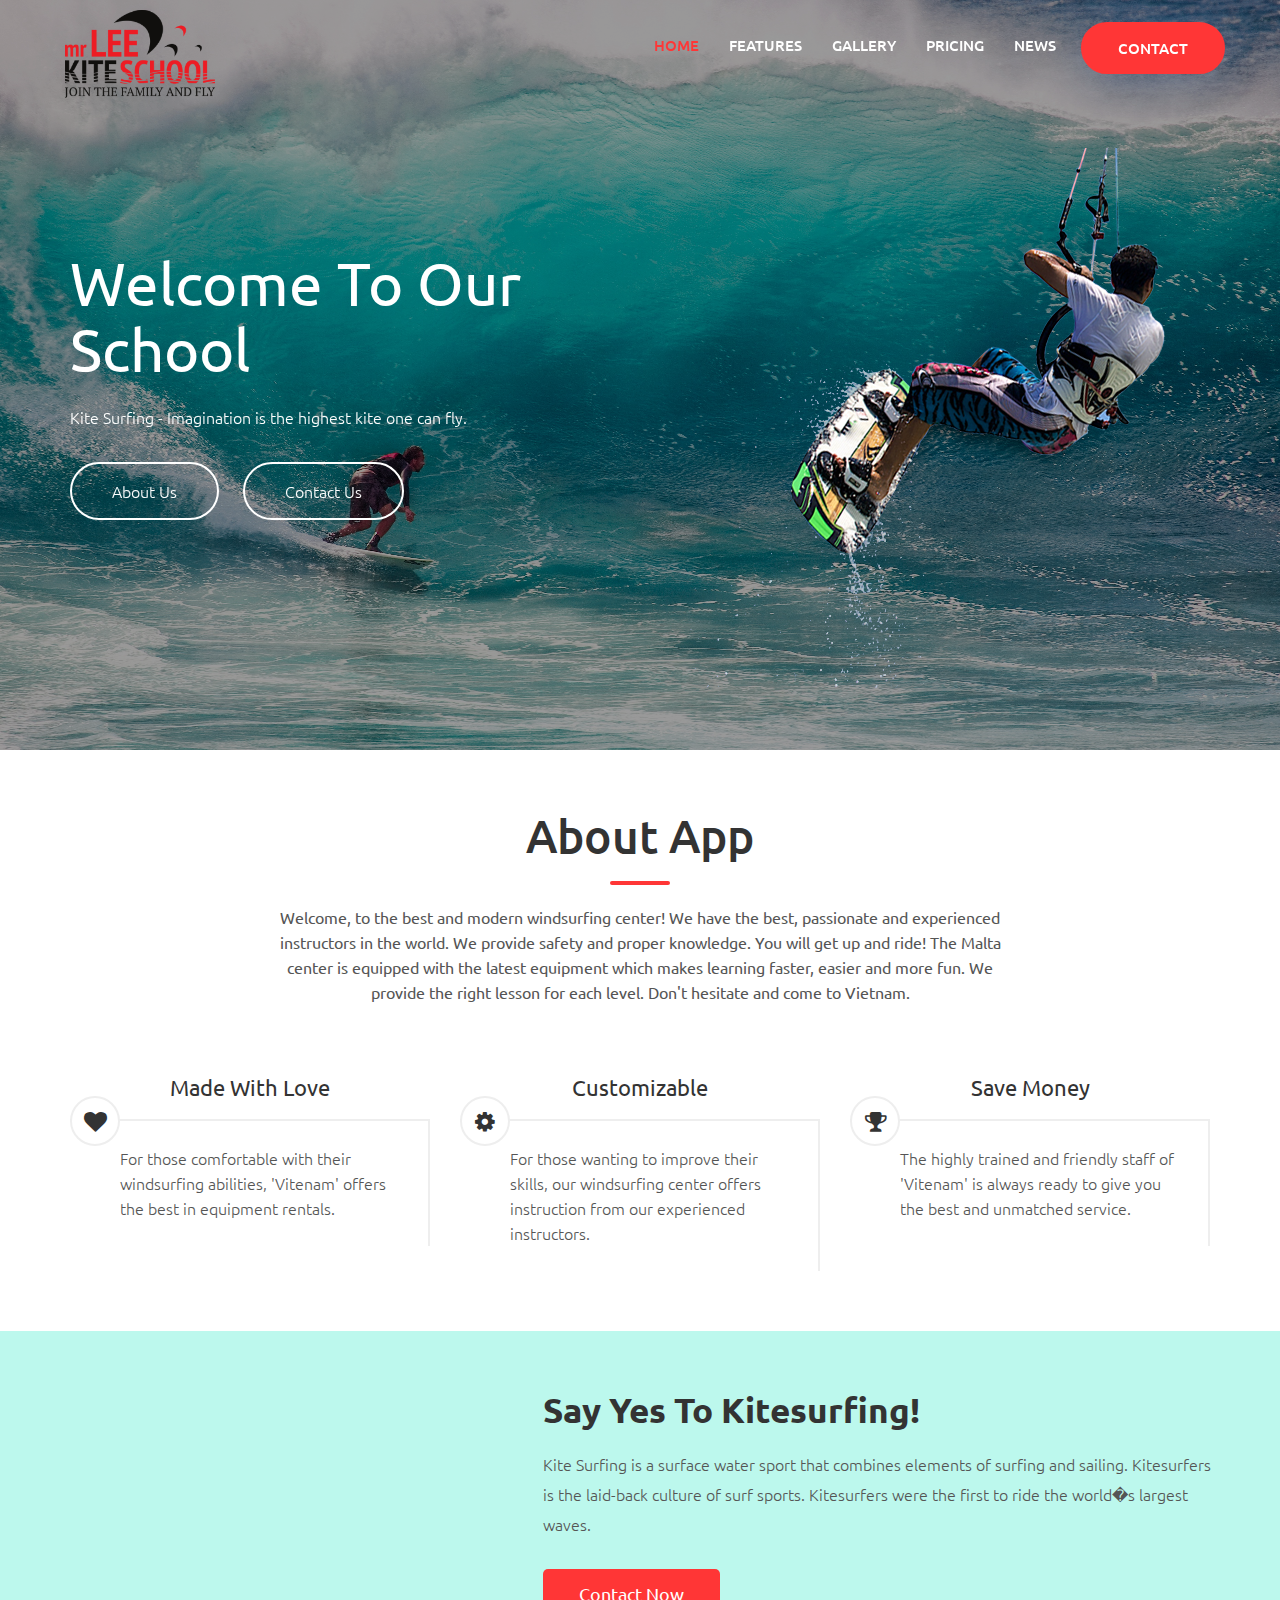
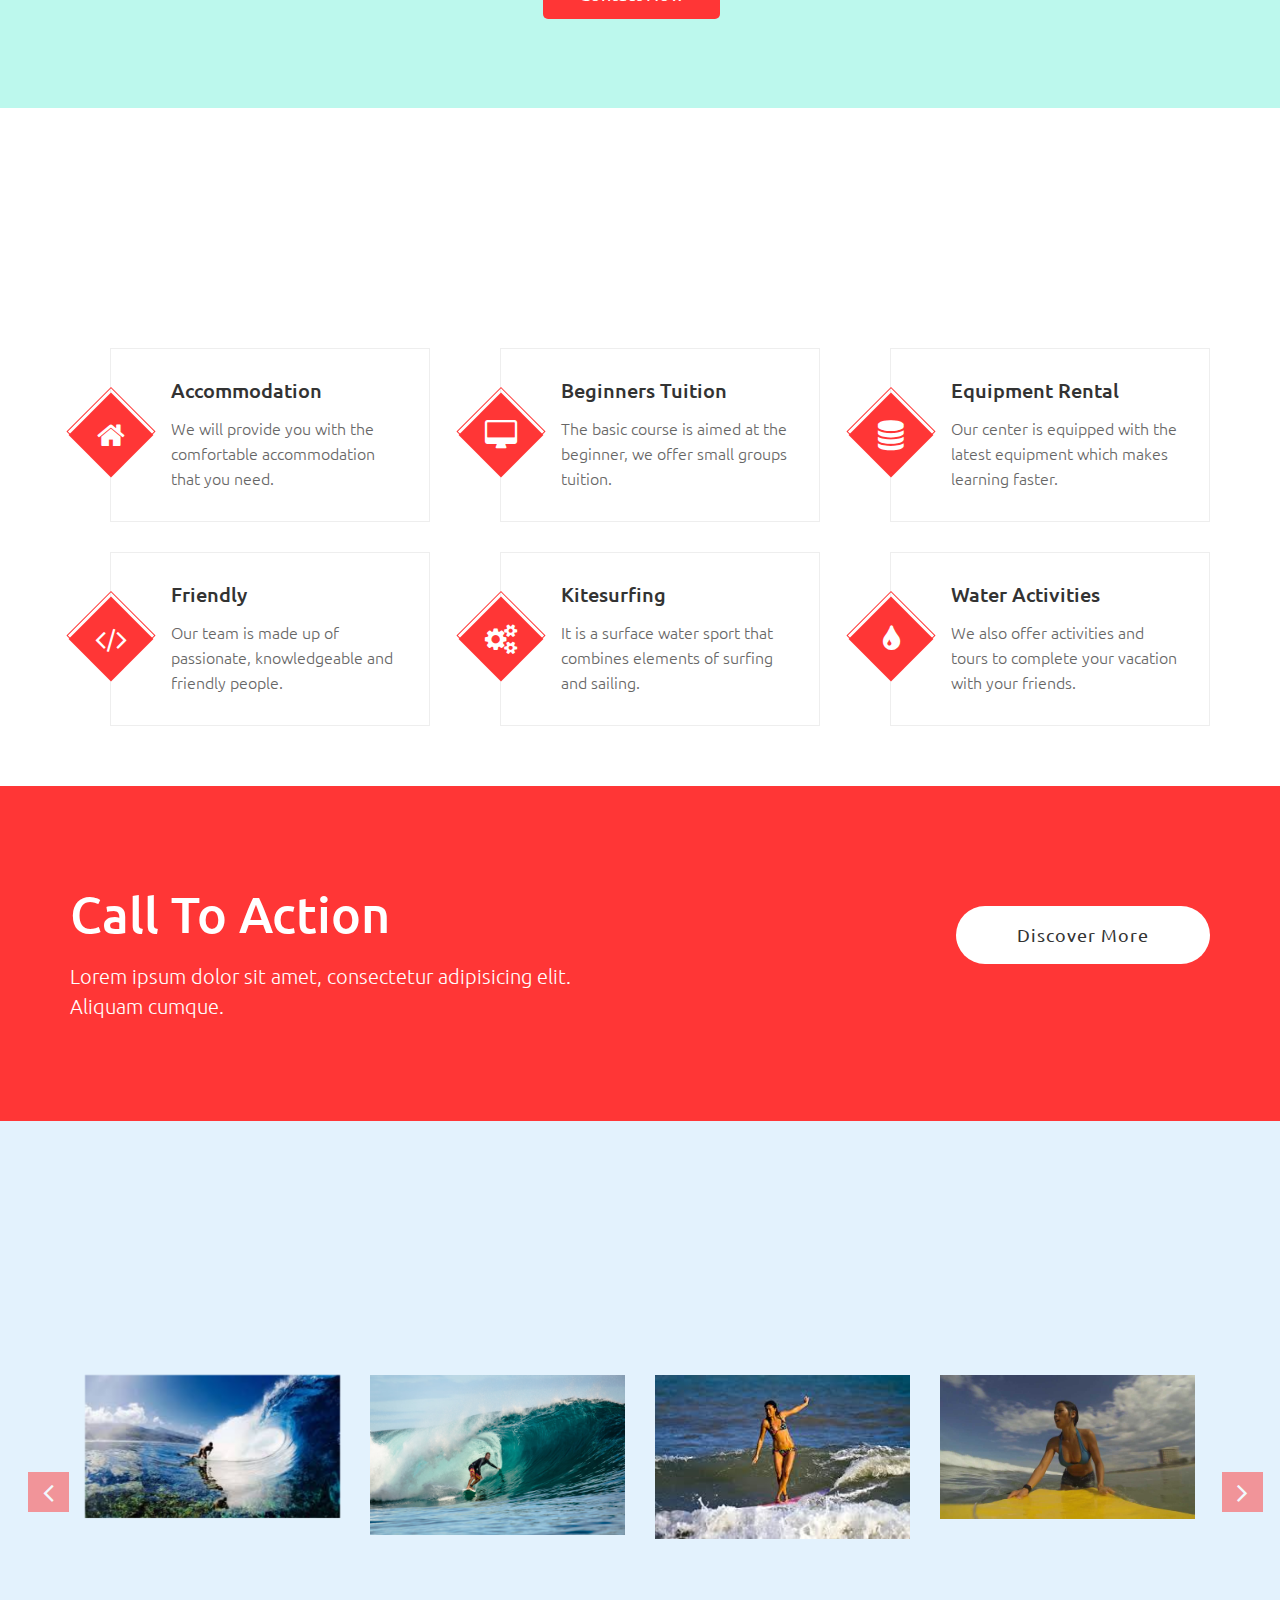
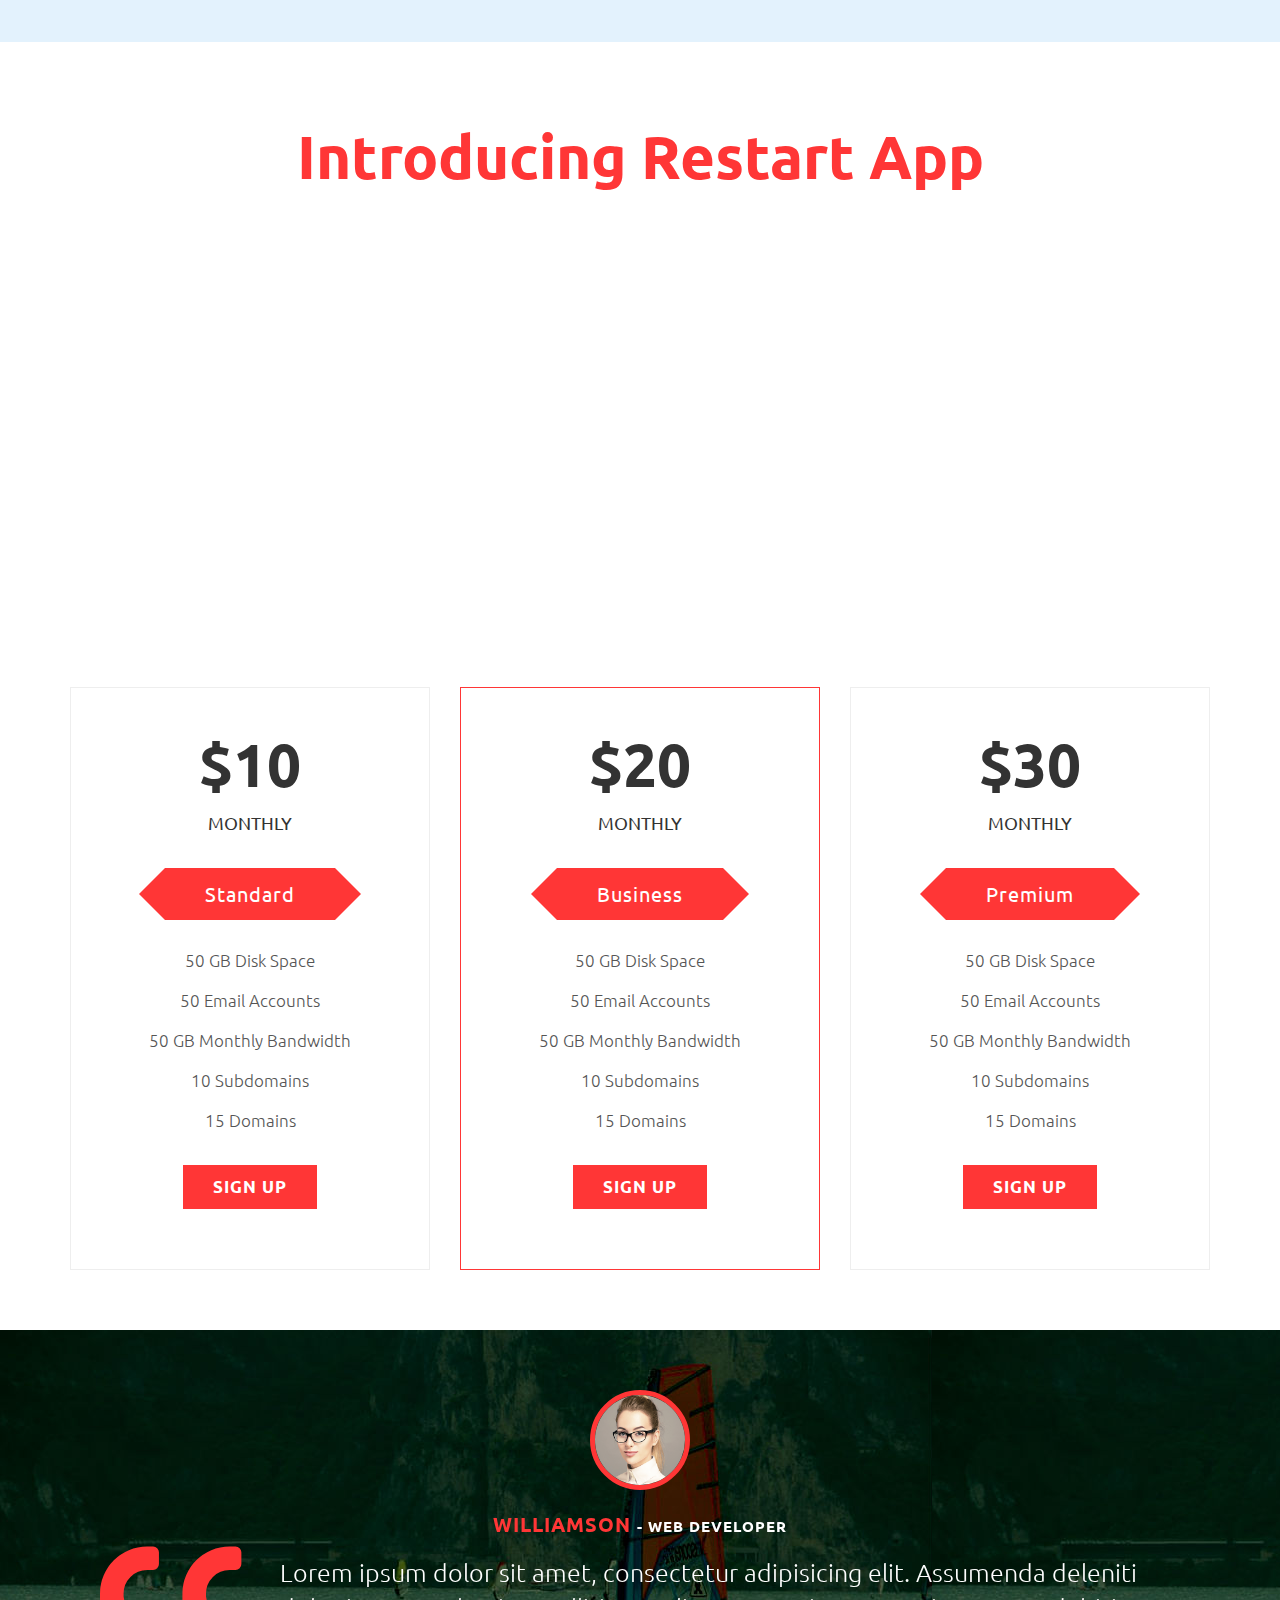
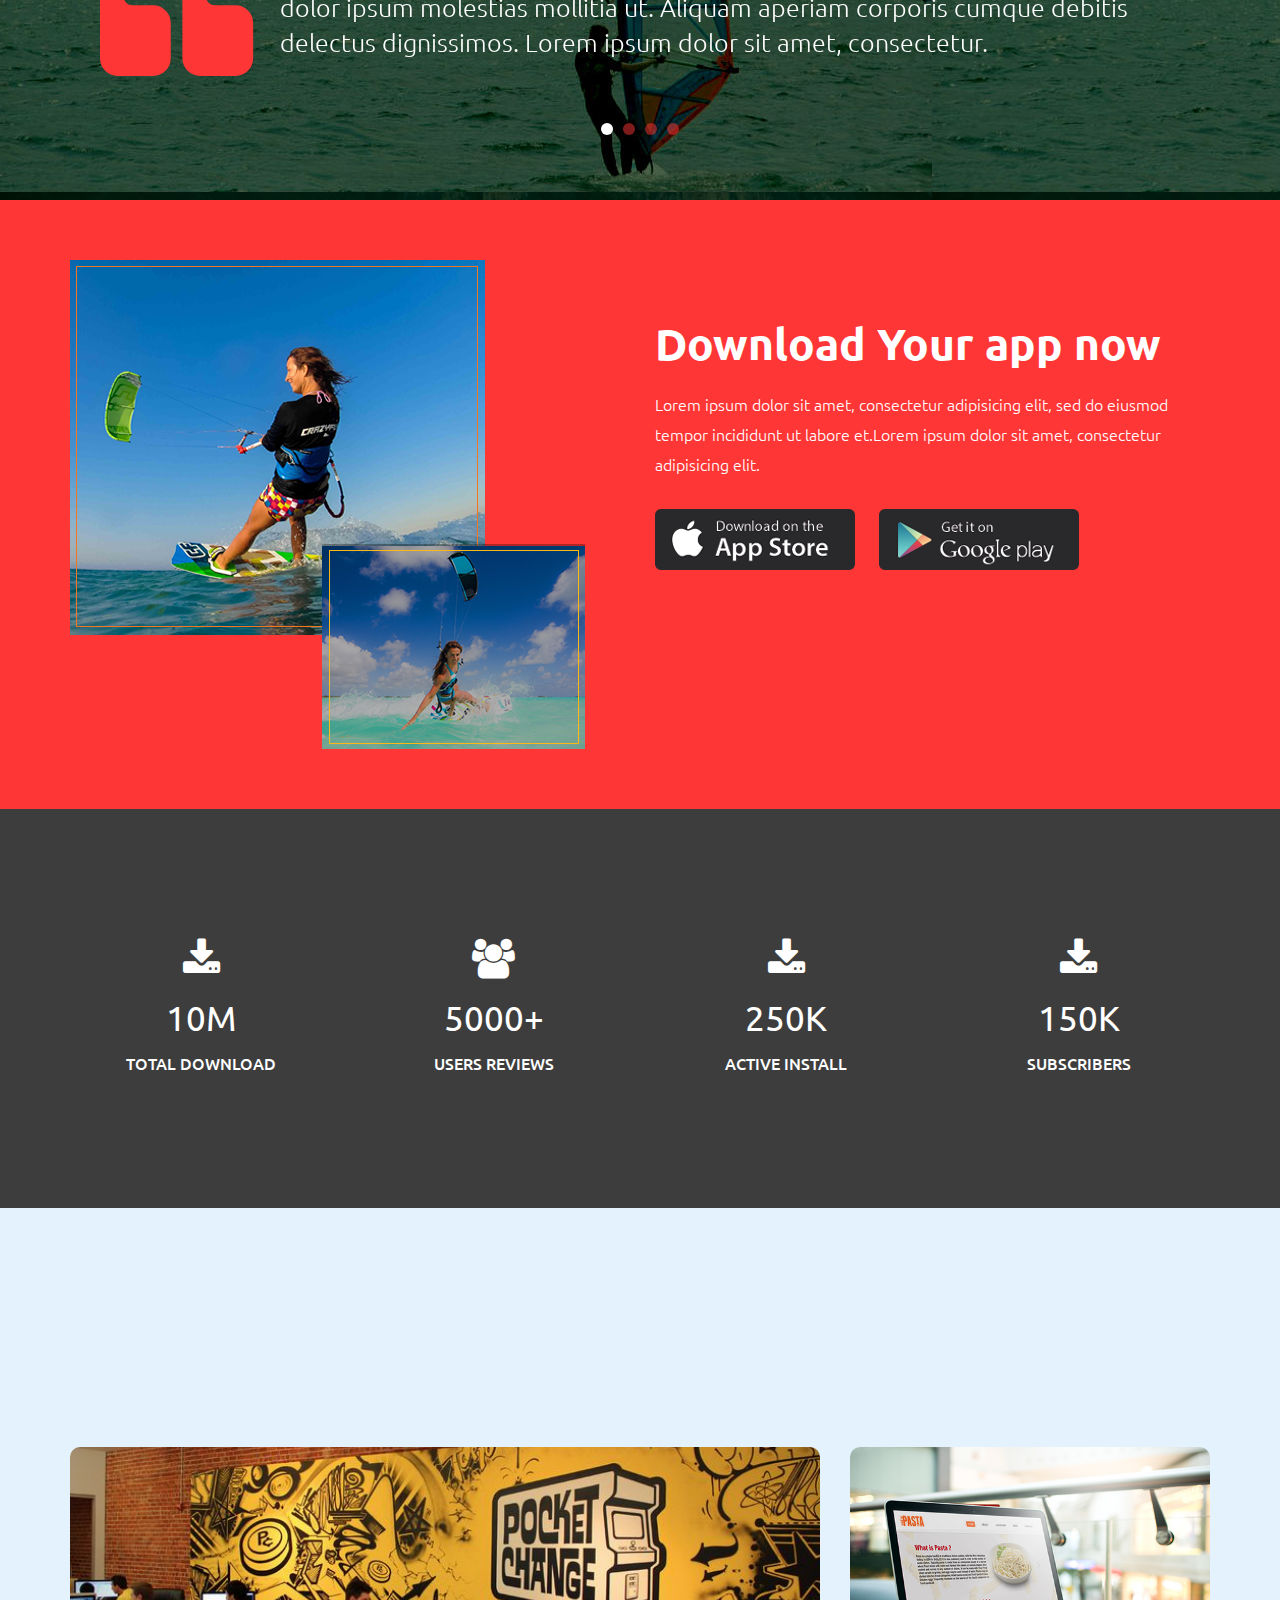
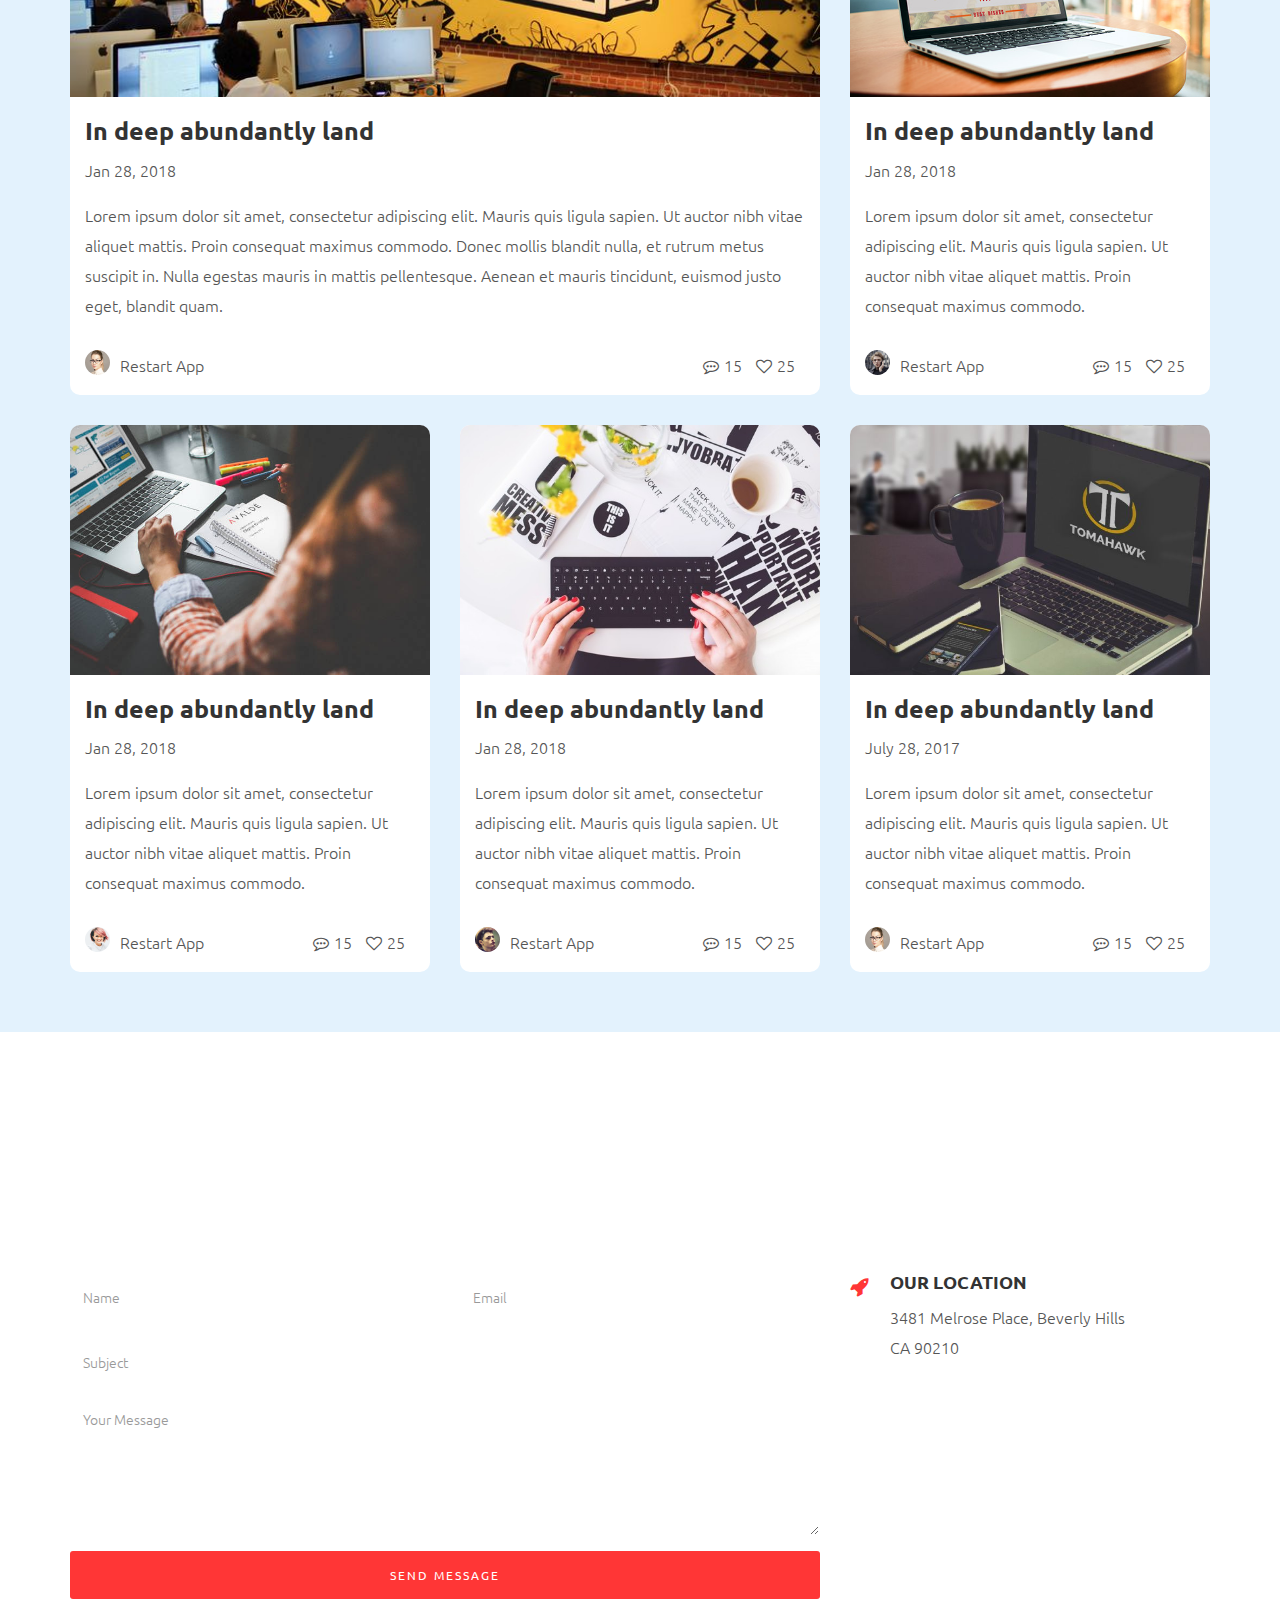
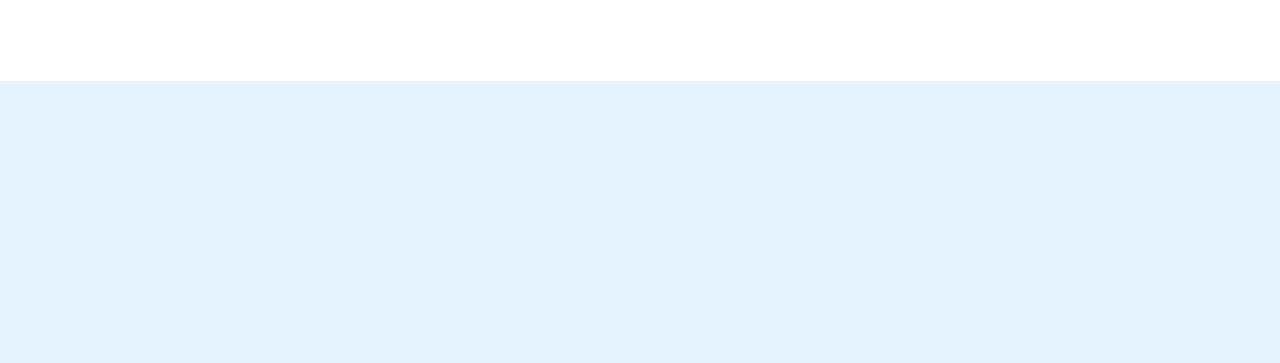
==== index.html @ e9e67cfe "Mayank" ====
<!DOCTYPE html>
<html lang="en">

	<head>
		<!-- Meta -->
		<meta charset="utf-8">
		<meta http-equiv="X-UA-Compatible" content="IE=edge">
		<meta name="viewport" content="width=device-width, initial-scale=1"> 
		<title>Mr Lee Kite Surf School Vitenam</title>			
		<!-- Latest Bootstrap min CSS -->
		<link rel="stylesheet" href="assets/bootstrap/css/bootstrap.min.css">		
		<!-- Google Font -->
		<link href="https://fonts.googleapis.com/css?family=Ubuntu:400,400i,500,500i,700,700i" rel="stylesheet">
		<!-- Font Awesome CSS -->
		<link rel="stylesheet" href="assets/fonts/css/font-awesome.min.css">
		<!--- owl carousel Css-->
		<link rel="stylesheet" href="assets/owlcarousel/css/owl.carousel.css">
		<link rel="stylesheet" href="assets/owlcarousel/css/owl.theme.css">	
		<!-- MAGNIFIC CSS -->
		<link rel="stylesheet" href="assets/css/magnific-popup.css">
		<!-- animate CSS -->		
		<link rel="stylesheet" href="assets/css/animate.css">
		<!-- component CSS -->	
		<link rel="stylesheet" href="assets/css/component.css">			
		<!-- Style CSS -->
		<link rel="stylesheet" href="assets/css/style.css">	
		
		<!-- HTML5 shim and Respond.js IE8 support of HTML5 elements and media queries -->
		<!-- WARNING: Respond.js doesn't work if you view the page via file:// -->
		<!--[if lt IE 9]>
		  <script src="https://oss.maxcdn.com/html5shiv/3.7.2/html5shiv.min.js"></script>
		  <script src="https://oss.maxcdn.com/respond/1.4.2/respond.min.js"></script>
		<![endif]-->
	</head>
	
    <body data-spy="scroll" data-offset="80">

		<!-- START PRELOADER -->
		<div class="preloader">
			<div class="status">
				<div class="status-mes"></div>
			</div>
		</div>
		<!-- END PRELOADER -->
		
		<!-- START NAVBAR -->
		<div class="navbar navbar-default navbar-fixed-top menu-top">
			<div class="container">
				<div class="navbar-header">
					<button type="button" class="navbar-toggle" data-toggle="collapse" data-target=".navbar-collapse">
						<span class="sr-only">Toggle navigation</span>
						<span class="icon-bar"></span>
						<span class="icon-bar"></span>
						<span class="icon-bar"></span>
					</button>
					<a href="index.html" class="navbar-brand"><img src="assets/img/logo.png" alt="logo"></a>
				</div>
				<div class="navbar-collapse collapse">
					<nav>
						<ul class="nav navbar-nav navbar-right">
							<li><a class="page-scroll" href="#home">Home</a></li>
							<li><a class="page-scroll" href="#feature">Features</a></li>						
							<li><a class="page-scroll" href="#screenshots">Gallery</a></li>						
							<li><a class="page-scroll" href="#pricing">Pricing</a></li>						
							<li><a class="page-scroll" href="#news">News</a></li>						
							<li><a class="page-scroll  btn btn-default btn_download " href="#contact">Contact</a></li>
						</ul>
					</nav>
				</div> 
			</div><!--- END CONTAINER -->
		</div> 
		<!-- END NAVBAR -->	

		<!-- START HOME -->
		<section id="home" class="home_bg ripple" style="background-image: url(assets/img/bg/ripple-bg.jpg);  background-size:cover; background-position: center center">
			<div class="container">
				<div class="row">
				 	<div class="col-md-6 col-sm-12 col-xs-12">
						<div class="hero-text ">
							<h2>Welcome to our School</h2>
							 <p>
                                 Kite Surfing - Imagination is the highest kite one can fly.
							 </p>
							<div class="home_btn">
								<a href="#feature">About Us</a>
								<a href="#contact">Contact Us</a>
							</div>
						</div> 
					</div><!--- END COL -->
					<div class="col-md-6 col-sm-12 col-xs-12 text-center">
						<div class="hero-text-img">
							<img src="assets/img/home-img.png" class="img-responsive" alt="" />
						</div>
				    </div><!--- END COL -->					
				</div><!--- END ROW -->
			</div><!--- END CONTAINER -->
		</section>
		<!-- END  HOME -->

		<!-- START ABOUT -->
		<section id="feature" class="about-content">
			<div class="container">
				<div class="row ">
					<div class="section-title text-center wow zoomIn">
						<h2>About App</h2>
						<div class="line"></div>
						<p class="about-title">
                            Welcome, to the best and modern windsurfing center! We have the best, passionate and experienced instructors
in the world. We provide safety and proper knowledge. You will get up and ride!
The Malta center is equipped with the latest equipment which makes learning faster, easier and more fun.
We provide the right lesson for each level. Don't hesitate and come to Vietnam.
						</p>						
					</div>
					<div class="col-md-4 col-sm-4 col-xs-12">
						<div class="aboutBox">
							<h3 class="aboutBox-title">Made with Love</h3>
							<div class="about-content">
								<p class="box-description">
									For those comfortable with their windsurfing abilities, 'Vitenam' offers the best in equipment rentals.
								</p>
								<div class="about-icon fa fa-heart"></div>
							</div>
						</div>
					</div><!-- END COL-->
					<div class="col-md-4 col-sm-4 col-xs-12">
						<div class="aboutBox">
							<h3 class="aboutBox-title">Customizable</h3>
							<div class="about-content">
								<p class="box-description">
									For those wanting to improve their skills, our windsurfing center offers instruction from our experienced instructors.
								</p>
								<div class="about-icon fa fa-cog"></div>
							</div>
						</div>
					</div><!-- END COL-->
					<div class="col-md-4 col-sm-4 col-xs-12">
						<div class="aboutBox">
							<h3 class="aboutBox-title">Save Money</h3>
							<div class="about-content">
								<p class="box-description">
									The highly trained and friendly staff of 'Vitenam' is always ready to give you the best and unmatched service.
								</p>
								<div class="about-icon fa fa-trophy"></div>
							</div>
						</div>
					</div><!-- END COL-->
				</div><!-- END ROW-->
			</div><!-- END CONTAINER-->
		</section>
		<!-- END ABOUT -->
		
		<!-- START FEATURED -->
		<section class="feature section-padding ">
			<div class="container">
				<div class="row">
					<div class="col-md-5 col-sm-5 col-xs-12 text-center">
						<div class="single_feature_img">
							<img class="img-responsive wow bounceIn" data-wow-delay=".6s" src="assets/img/feature-img.png" alt="">
						</div>
					</div><!-- END COL-->
					<div class="col-md-7 col-sm-7 col-xs-12 no-padding">
						<div class="single_feature">
							<h1>Say Yes to Kitesurfing!</h1>
							<p>Kite Surfing is a surface water sport that combines elements of surfing and sailing.
                                 Kitesurfers is the laid-back culture of surf sports. 
                               Kitesurfers were the first to ride the world�s
                                 largest waves.
							</p>
							<a class="btn btn-lg " href="#">Contact Now</a>
						</div>
					</div><!-- END COL-->
				</div><!-- END ROW-->
			</div><!-- END CONTAINER-->
		</section>
		<!-- END FEATURED -->
		
		<!-- START AMAZING FEATURES -->
		<section class="amazing_feature">
			<div class="container">
				<div class="row">
					<div class="section-title text-center wow zoomIn">
						<h2>Amazing Features</h2>
						<div class="line"></div>
						<p>We've got a lot of amaing and cool features.</p>						
					</div>						
					<div class="col-md-4 col-sm-6">
						<div class="serviceBox">
							<div class="service-icon">
								<i class="fa fa-home"></i>
							</div>
							<h3 class="title">Accommodation</h3>
							<p class="description">
								We will provide you with the comfortable accommodation that you need.
							</p>
						</div>
					</div><!-- END COL-->						
					<div class="col-md-4 col-sm-6">
						<div class="serviceBox">
							<div class="service-icon">
								<i class="fa fa-desktop"></i>
							</div>
							<h3 class="title">Beginners Tuition</h3>
							<p class="description">
								The basic course is aimed at the beginner, we offer small groups tuition.
							</p>
						</div>
					</div><!-- END COL-->						
					<div class="col-md-4 col-sm-6">
						<div class="serviceBox">
							<div class="service-icon">
								<i class="fa fa-database"></i>
							</div>
							<h3 class="title">Equipment Rental</h3>
							<p class="description">
								Our center is equipped with the latest equipment which makes learning faster.
							</p>
						</div>
					</div><!-- END COL-->						
					<div class="col-md-4 col-sm-6">
						<div class="serviceBox">
							<div class="service-icon">
								<i class="fa fa-code"></i>
							</div>
							<h3 class="title">Friendly</h3>
							<p class="description">
								Our team is made up of passionate, knowledgeable and friendly people.
							</p>
						</div>
					</div><!-- END COL-->						
					<div class="col-md-4 col-sm-6">
						<div class="serviceBox">
							<div class="service-icon">
								<i class="fa fa-cogs"></i>
							</div>
							<h3 class="title">Kitesurfing</h3>
							<p class="description">
								
It is a surface water sport that combines elements of surfing and sailing.
							</p>
						</div>
					</div><!-- END COL-->						
					<div class="col-md-4 col-sm-6">
						<div class="serviceBox">
							<div class="service-icon">
								<i class="fa fa-tint"></i>
							</div>
							<h3 class="title">Water Activities</h3>
							<p class="description">
								
We also offer activities and tours to complete your vacation with your friends.
							</p>
						</div>
					</div><!-- END COL-->								
				</div><!--- END ROW -->			
			</div><!--- END CONTAINER -->		
		</section>
		<!-- END AMAZING FEATURES -->
		
		<!-- START HOW IT WORKS -->
		<section class="work_action">
			<div class="container">
				<div class="row">
					<div class="col-md-6 col-sm-12 col-xs-12">
						<div class="work_action_text">
							<h2>Call To Action</h2>
							<p>Lorem ipsum dolor sit amet, consectetur adipisicing elit. Aliquam cumque.</p>
						</div>
					</div>
					<div class="col-md-6 col-sm-12 col-xs-12">	
						<div class="work_action_btn">
							<a class="btn btn-lg btn_action" href="#">Discover More</a>
						</div>
					</div>
				</div>
			</div>
		</section>
		<!-- END HOW IT WORKS -->
		
		<!-- START APP SCREENSHOT  -->
		<section id="screenshots" class="app-screenshot section-padding">
			<div class="container">
				<div class="row">
					<div class="section-title text-center wow zoomIn">
						<h2>Gallery</h2>
						<div class="line"></div>
						<p>Our awesome gallery here.</p>
					</div>				
					<div class="col-md-12">
						<div class="s-slider">
						  <div class="item"><img src="assets/img/screenshot/1.jpg" alt=""/></div>
						  <div class="item"><img src="assets/img/screenshot/2.jpg" alt=""/></div>
						  <div class="item"><img src="assets/img/screenshot/3.jpg" alt=""/></div>
						  <div class="item"><img src="assets/img/screenshot/4.jpg" alt=""/></div>
						  <div class="item"><img src="assets/img/screenshot/5.jpg" alt=""/></div>
						  <div class="item"><img src="assets/img/screenshot/6.jpg" alt=""/></div>
						  <div class="item"><img src="assets/img/screenshot/7.jpg" alt=""/></div>
						  <div class="item"><img src="assets/img/screenshot/1.jpg" alt=""/></div>
						</div>
					</div><!--- END COL -->
				</div><!--- END ROW -->			
			</div><!--- END CONTAINER -->	
		</section>
		<!-- END APP SCREENSHOT -->
		
		<!-- START OUR VIDEO  -->
		<div class="own-video text-center" style="background-image: url(assets/img/bg/video-bg.jpg); background-size:cover; background-position: center center; background-attachment: fixed;">
			<h3>Introducing Restart App</h3>
			<a class="video-play" href="https://www.youtube.com/watch?v=v5eAbbkaAfU"><img src="assets/img/play-button.png" alt="" /></a>
			<p>Watch video. It's takes 30sec only.</p>
		</div>
		<!-- END OUR VIDEO  -->

	
		<!-- START PRICING TABLE -->
		<section id="pricing" class="our_pricing ">
			<div class="container">
				<div class="row text-center">
					<div class="section-title wow zoomIn">
						<h2>Pricing plan</h2>
						<div class="line"></div>
						<p>Get start your business with our awesome pricing plan.</p>
					</div>					
					<div class="col-md-4 col-sm-4">
						<div class="pricingTable">
							<div class="price-value">$10
								<span class="month">monthly</span>
							</div>
							<h3 class="title">Standard</h3>
							<ul class="pricing-content">
								<li>50 GB Disk Space</li>
								<li>50 Email Accounts</li>
								<li>50 GB Monthly Bandwidth</li>
								<li>10 Subdomains</li>
								<li>15 Domains</li>
							</ul>
							<a href="#" class="pricingTable-signup">Sign Up</a>
						</div>
					</div><!-- END COL  -->					
					<div class="col-md-4 col-sm-4">
						<div class="pricingTable pricing_active">
							<div class="price-value">$20
								<span class="month">monthly</span>
							</div>
							<h3 class="title">Business</h3>
							<ul class="pricing-content">
								<li>50 GB Disk Space</li>
								<li>50 Email Accounts</li>
								<li>50 GB Monthly Bandwidth</li>
								<li>10 Subdomains</li>
								<li>15 Domains</li>
							</ul>
							<a href="#" class="pricingTable-signup">Sign Up</a>
						</div>
					</div><!-- END COL  -->						
					<div class="col-md-4 col-sm-4">
						<div class="pricingTable">
							<div class="price-value">$30
								<span class="month">monthly</span>
							</div>
							<h3 class="title">Premium</h3>
							<ul class="pricing-content">
								<li>50 GB Disk Space</li>
								<li>50 Email Accounts</li>
								<li>50 GB Monthly Bandwidth</li>
								<li>10 Subdomains</li>
								<li>15 Domains</li>
							</ul>
							<a href="#" class="pricingTable-signup">Sign Up</a>
						</div>
					</div><!-- END COL  -->			
				</div><!--- END ROW -->
			</div><!--- END CONTAINER -->
		</section>
		<!-- END PRICING TABLE -->

		<!-- START TESTIMONIAL -->
        <section class="our_testimonial section-padding">
	        <div class="container">
	            <div class="row">
					<div class="col-md-12">
						<div id="testimonial-slider" class="owl-carousel">
							<div class="testimonial">
								<div class="pic">
									<img src="assets/img/testimonial/1.jpg" alt="">
								</div>
								<div class="title">
									<h3>williamson
										<span class="post"> - Web Developer</span>
									</h3>
								</div>
								<p class="description">
									Lorem ipsum dolor sit amet, consectetur adipisicing elit. Assumenda deleniti dolor ipsum molestias mollitia ut. Aliquam aperiam corporis cumque debitis delectus dignissimos. Lorem ipsum dolor sit amet, consectetur.
								</p>
							</div>
			 
							<div class="testimonial">
								<div class="pic">
									<img src="assets/img/testimonial/2.jpg" alt="">
								</div>
								<div class="title">
									<h3>williamson
										<span class="post"> - Web Developer</span>
									</h3>
								</div>
								<p class="description">
									Lorem ipsum dolor sit amet, consectetur adipisicing elit. Assumenda deleniti dolor ipsum molestias mollitia ut. Aliquam aperiam corporis cumque debitis delectus dignissimos. Lorem ipsum dolor sit amet, consectetur.
								</p>
							</div>
							
							<div class="testimonial">
								<div class="pic">
									<img src="assets/img/testimonial/3.jpg" alt="">
								</div>
								<div class="title">
									<h3>williamson
										<span class="post"> - Web Developer</span>
									</h3>
								</div>
								<p class="description">
									Lorem ipsum dolor sit amet, consectetur adipisicing elit. Assumenda deleniti dolor ipsum molestias mollitia ut. Aliquam aperiam corporis cumque debitis delectus dignissimos. Lorem ipsum dolor sit amet, consectetur.
								</p>
							</div>
			 
							<div class="testimonial">
								<div class="pic">
									<img src="assets/img/testimonial/4.jpg" alt="">
								</div>
								<div class="title">
									<h3>williamson
										<span class="post"> - Web Developer</span>
									</h3>
								</div>
								<p class="description">
									Lorem ipsum dolor sit amet, consectetur adipisicing elit. Assumenda deleniti dolor ipsum molestias mollitia ut. Aliquam aperiam corporis cumque debitis delectus dignissimos. Lorem ipsum dolor sit amet, consectetur.
								</p>
							</div>
						</div>
					</div>	<!--- END COL -->								
				</div><!--- END ROW -->
			</div><!--- END CONTAINER -->	
        </section>
		<!-- END TESTIMONIAL -->
		
		<!-- START DOWNLOAD -->
		<section id="download" class="download section-padding">
			<div class="container">
				<div class="row">
					<div class="col-md-6 col-sm-6 col-xs-12">
						<div class="download_img">
							<img class="img-responsive" src="assets/img/download-img.png" alt="" />
						</div>
					</div>
					<div class="col-md-6  col-sm-6 col-xs-12 ">
						<div class="download_text">
							<h2>Download Your app now</h2>
							<p>Lorem ipsum dolor sit amet, consectetur adipisicing elit, sed do eiusmod tempor incididunt ut labore et.Lorem ipsum dolor sit amet, consectetur adipisicing elit.</p>
							<a class="download_btn" href="#"><img src="assets/img/apple.png" alt="" /></a>
							<a href="#"><img src="assets/img/android.png" alt="" /></a>
						</div>
					</div><!--- END COL -->				
				</div><!--- END ROW -->
			</div><!--- END CONTAINER -->		
		</section>
		<!-- END DOWNLOAD -->
		
		<!-- START CUNTING -->
		<section class="cunting " style="background-image: url(assets/img/bg/cunting-img.jpg); background-size:cover; background-position: center center; background-attachment: fixed;">
			<div class="container">
				<div class="row">
					<div class="col-md-3 col-sm-6 col-xs-12">
						<div class="cunting_content text-center">
							<i class="fa fa-download"></i>
							<h4>10M</h4>
							<p>Total Download</p>
						</div>
					</div>
					<div class="col-md-3 col-sm-6 col-xs-12">
						<div class="cunting_content text-center">
							<i class="fa fa-users"></i>
							<h4>5000+</h4>
							<p>Users Reviews</p>
						</div>
					</div>
					<div class="col-md-3 col-sm-6 col-xs-12">
						<div class="cunting_content text-center">
							<i class="fa fa-download"></i>
							<h4>250K</h4>
							<p>Active Install</p>
						</div>
					</div>
					<div class="col-md-3 col-sm-6 col-xs-12">
						<div class="cunting_content text-center">
							<i class="fa fa-download"></i>
							<h4>150K</h4>
							<p>Subscribers</p>
						</div>
					</div>
				</div>
			</div>
		</section>
		<!-- END CUNTING -->
		
		<!-- START NEWSSITE -->	
			<section id="news" class="news-area">
				<div class="container">
					<div class="row">
						<div class="col-md-12">
							<div class="section-title text-center wow zoomIn">
								<h2>News App</h2>
								<div class="line"></div>
								<p>Our customer awesome review.</p>
							</div>
						</div>
						<div class="col-md-8 col-sm-12 col-xs-12">
							<div class="news_box">
								<div class="news_content_img" style="background:url(assets/img/news/news-1.jpg);background-size:cover;
								background-position:center center">
									
								</div>
								<div class="news_content_text">
									<h4 class="news_title"><a href="#">In deep abundantly land</a></h4>
									<p class="news_date">Jan 28, 2018</p>
									<p>Lorem ipsum dolor sit amet, consectetur adipiscing elit. Mauris quis ligula sapien. Ut auctor nibh vitae aliquet mattis. Proin consequat maximus commodo. Donec mollis blandit nulla, et rutrum metus suscipit in. Nulla egestas mauris in mattis pellentesque. Aenean et mauris tincidunt, euismod justo eget, blandit quam. </p>
									<div class="news_name">
										<img class="img-responsive img-circle" src="assets/img/testimonial/1.jpg" alt="" />
										<span>Restart App</span>
									</div>
									<div class="news_comment">
										<span><i class="fa fa-commenting-o"></i>15</span>
										<span><i class="fa fa-heart-o"></i>25</span>
									</div>
								</div>
							</div>
						</div>
						<div class="col-md-4 col-sm-6 col-xs-12">
							<div class="news_box">
								<div class="news_content_img" style="background:url(assets/img/news/news-2.jpg);background-size:cover;
								background-position:center center">
									
								</div>
								<div class="news_content_text">
									<h4 class="news_title"><a href="#">In deep abundantly land</a></h4>
									<p class="news_date">Jan 28, 2018</p>
									<p>Lorem ipsum dolor sit amet, consectetur adipiscing elit. Mauris quis ligula sapien. Ut auctor nibh vitae aliquet mattis. Proin consequat maximus commodo.</p>
									<div class="news_name">
										<img class="img-responsive img-circle" src="assets/img/testimonial/2.jpg" alt="" />
										<span>Restart App</span>
									</div>
									<div class="news_comment">
										<span><i class="fa fa-commenting-o"></i>15</span>
										<span><i class="fa fa-heart-o"></i>25</span>
									</div>
								</div>
							</div>
						</div>
						<div class="col-md-4 col-sm-6 col-xs-12">
							<div class="news_box">
								<div class="news_content_img" style="background:url(assets/img/news/news-3.jpg);background-size:cover;
								background-position:center center">
									
								</div>
								<div class="news_content_text">
									<h4 class="news_title"><a href="#">In deep abundantly land</a></h4>
									<p class="news_date">Jan 28, 2018</p>
									<p>Lorem ipsum dolor sit amet, consectetur adipiscing elit. Mauris quis ligula sapien. Ut auctor nibh vitae aliquet mattis. Proin consequat maximus commodo.</p>
									<div class="news_name">
										<img class="img-responsive img-circle" src="assets/img/testimonial/3.jpg" alt="" />
										<span>Restart App</span>
									</div>
									<div class="news_comment">
										<span><i class="fa fa-commenting-o"></i>15</span>
										<span><i class="fa fa-heart-o"></i>25</span>
									</div>
								</div>
							</div>
						</div>
						<div class="col-md-4 col-sm-6 col-xs-12">
							<div class="news_box">
								<div class="news_content_img" style="background:url(assets/img/news/news-4.jpg);background-size:cover;
								background-position:center center">
									
								</div>
								<div class="news_content_text">
									<h4 class="news_title"><a href="#">In deep abundantly land</a></h4>
									<p class="news_date">Jan 28, 2018</p>
									<p>Lorem ipsum dolor sit amet, consectetur adipiscing elit. Mauris quis ligula sapien. Ut auctor nibh vitae aliquet mattis. Proin consequat maximus commodo.</p>
									<div class="news_name">
										<img class="img-responsive img-circle" src="assets/img/testimonial/4.jpg" alt="" />
										<span>Restart App</span>
									</div>
									<div class="news_comment">
										<span><i class="fa fa-commenting-o"></i>15</span>
										<span><i class="fa fa-heart-o"></i>25</span>
									</div>
								</div>
							</div>
						</div>
						<div class="col-md-4 col-sm-6 col-xs-12">
							<div class="news_box">
								<div class="news_content_img" style="background:url(assets/img/news/news-5.jpg);background-size:cover;
								background-position:center center">
									
								</div>
								<div class="news_content_text">
									<h4 class="news_title"><a href="#">In deep abundantly land</a></h4>
									<p class="news_date">July 28, 2017</p>
									<p>Lorem ipsum dolor sit amet, consectetur adipiscing elit. Mauris quis ligula sapien. Ut auctor nibh vitae aliquet mattis. Proin consequat maximus commodo.</p>
									<div class="news_name">
										<img class="img-responsive img-circle" src="assets/img/testimonial/1.jpg" alt="" />
										<span>Restart App</span>
									</div>
									<div class="news_comment">
										<span><i class="fa fa-commenting-o"></i>15</span>
										<span><i class="fa fa-heart-o"></i>25</span>
									</div>
								</div>
							</div>
						</div>
					</div>
				</div>
			</section>
		<!-- END NEWSSITE -->	
		
		
		
		<!-- START CONTACT FORM-->
		<section id="contact" class="contact_area">
			<div class="container">
				<div class="row">
					<div class="section-title text-center wow zoomIn">
						<h2>Contact us</h2>
						<div class="line"></div>
						<p>If you have any question, get in touch here.</p>
					</div>
					<div class="col-md-8 col-sm-8 col-xs-12">
						<div class="contact">
							<form id="contact-form" method="post" enctype="multipart/form-data">
								<div class="row">
									<div class="form-group col-md-6">
										<input type="text" name="name" class="form-control" id="first-name" placeholder="Name" required="required">
									</div>
									<div class="form-group col-md-6">
										<input type="email" name="email" class="form-control" id="email" placeholder="Email" required="required">
									</div>
									<div class="form-group col-md-12">
										<input type="text" name="subject" class="form-control" id="subject" placeholder="Subject" required="required">
									</div>
									<div class="form-group col-md-12">
										<textarea rows="6" name="message" class="form-control" id="description" placeholder="Your Message" required="required"></textarea>
									</div>
									<div class="col-md-12">
										<div class="actions">
											<input type="submit" value="Send message" name="submit" id="submitButton" class="btn btn-lg btn-contact-bg" title="Submit Your Message!" />
										</div>
									</div>
								</div>
							</form>
						</div>
					</div><!--- END COL -->	
					<div class="col-md-4 col-sm-4 col-xs-12">
						<div class="contact_address">
							<div class="single-address">
								<i class="fa fa-rocket"></i>
								<h4>Our Location</h4>
								<p>3481 Melrose Place, Beverly Hills <br> CA 90210</p>
							</div>
							<div class="single-address wow fadeInLeft">
								<i class="fa fa-phone"></i>
								<h4>Call us on</h4>
								<p>(+1) 517 397 7100 <br> (+1) 617 497 8200</p>
							</div>
							<div class="single-address wow fadeInLeft">
								<i class="fa fa-envelope"></i>
								<h4>Send your message</h4>
								<p>Info@example.com.<br>admin@example.com</p>
							</div>
							
							
						</div>
					</div><!-- END COL -->
				</div><!--- END ROW -->				
			</div><!--- END CONTAINER -->	
		</section>
		<!-- END CONTACT FORM -->
		
		<!-- START FOOTER -->
		<div class="footer">
			<div class="container">
				<div class="row">					
					<div class="col-md-12 col-sm-12 col-xs-12 text-center wow zoomIn">
						<div class="footer_logo">
							<a href="index.html"><img src="assets/img/logo.png" alt="logo"></a>
						</div>
						<div class="footer_social">
							<ul>
								<li><a class="f_facebook" href="#"><i class="fa fa-facebook"></i></a></li>
								<li><a class="f_twitter" href="#"><i class="fa fa-twitter"></i></a></li>
								<li><a class="f_google" href="#"><i class="fa fa-google-plus"></i></a></li>
								<li><a class="f_linkedin" href="#"><i class="fa fa-linkedin"></i></a></li>
								<li><a class="f_youtube" href="#"><i class="fa fa-youtube"></i></a></li>
								<li><a class="f_skype" href="#"><i class="fa fa-skype"></i></a></li>
							</ul>
						</div>
						<div class="copyright">
							<p>Copyright &copy; 2018 | Your site name.</p>
						</div><!--- END FOOTER COPYRIGHT -->
					</div><!--- END COL -->				
				</div><!--- END ROW -->				
			</div><!--- END CONTAINER -->
		</div>
		<!-- END FOOTER -->		
		
		<!-- Latest jQuery -->
			<script src="assets/js/jquery-1.12.4.min.js"></script>
		<!-- Latest compiled and minified Bootstrap -->
			<script src="assets/bootstrap/js/bootstrap.min.js"></script>
		<!-- modernizer JS -->		
			<script src="assets/js/modernizr-2.8.3.min.js"></script>														
		<!-- stellar js -->
			<script src="assets/js/jquery.stellar.min.js"></script>				
		<!-- owl-carousel min js  -->
			<script src="assets/owlcarousel/js/owl.carousel.min.js"></script>
		<!-- MAGNIFICANT JS -->
			<script src="assets/js/jquery.magnific-popup.min.js"></script>	
		<!-- scrolltopcontrol js -->
			<script src="assets/js/scrolltopcontrol.js"></script>	
		<!-- ripples js -->	
			<script src="assets/js/ripples-min.js"></script>				
		<!-- form-contact js -->
			<script src="assets/js/form-contact.js"></script>	
		<!-- WOW - Reveal Animations When You Scroll -->
			<script src="assets/js/wow.min.js"></script>				
		<!-- scripts js -->
			<script src="assets/js/scripts.js"></script>
    </body>
</html>
---- assets/css/component.css ----
*,
*:after,
*:before {
    -webkit-box-sizing: border-box;
    -moz-box-sizing: border-box;
    box-sizing: border-box;
}

body {
    color: #fff;
    font-family: 'Lato', Arial, sans-serif;
    background: #d2d1d5;
}

.ms-wrapper {
    position: relative;
    margin: 0 auto 100px;
    width: 100%;
    max-width: 65em;
    padding: 0 1em;
}

.ms-perspective {
    position: relative;
    margin: 0px auto;
    width: 239.99952px;
    height: 508px;
    -webkit-perspective: 1200px;
    -moz-perspective: 1200px;
    perspective: 1200px;
    -webkit-perspective-origin: 50% 0%;
    -moz-perspective-origin: 50% 0%;
    perspective-origin: 50% 0%;
}

.ms-device {
    position: absolute;
    width: 100%;
    height: 100%;
    -webkit-transition: -webkit-transform 0.7s ease-in-out;
    -moz-transition: -moz-transform 0.7s ease-in-out;
    transition: transform 0.7s ease-in-out;
    -webkit-transform: rotateY(17deg) rotateX(10deg);
    -moz-transform: rotateY(17deg) rotateX(10deg);
    transform: rotateY(17deg) rotateX(10deg);
}

.ms-device,
.ms-object,
.ms-object > div,
.ms-screens a {
    -webkit-transform-style: preserve-3d;
    -moz-transform-style: preserve-3d;
    transform-style: preserve-3d;
}

.ms-object {
    position: absolute;
    width: 100%;
    height: 100%;
    -webkit-transition: -webkit-transform 0.4s;
    -moz-transition: -moz-transform 0.4s;
    transition: transform 0.4s;
}

.ms-object > div {
    position: absolute;
    display: block;
    background: #f1f1f1;
}

.ms-front,
.ms-back {
    width: 239.99952px;
    height: 508px;
    border-radius: 34px;
}

.ms-top,
.ms-bottom {
    width: 30px;
    height: 179.99952px;
    -webkit-transform-origin: 50% 0;
    -moz-transform-origin: 50% 0;
    transform-origin: 50% 0;
}

.ms-left,
.ms-right {
    width: 30px;
    height: 448px;
}

.ms-object .ms-front {
    background: #f1f1f1 url(../images/iPhone5_front.png) no-repeat top left;
    -webkit-background-size: 100% 100%;
    -moz-background-size: 100% 100%;
    background-size: 100% 100%;
}

.ms-front {
    -webkit-transform: rotateY(0deg) translateZ(15px);
    -moz-transform: rotateY(0deg) translateZ(15px);
    transform: rotateY(0deg) translateZ(15px);
}

.ms-back {
    -webkit-transform: rotateX(180deg) translateZ(15px);
    -moz-transform: rotateX(180deg) translateZ(15px);
    transform: rotateX(180deg) translateZ(15px);
}

.ms-right {
    -webkit-transform: translateY(30px) rotateY(90deg) translateZ(224.99952px);
    -moz-transform: translateY(30px) rotateY(90deg) translateZ(224.99952px);
    transform: translateY(30px) rotateY(90deg) translateZ(224.99952px);
}

.ms-left {
    -webkit-transform: translateY(30px) rotateY(-90deg) translateZ(15px);
    -moz-transform: translateY(30px) rotateY(-90deg) translateZ(15px);
    transform: translateY(30px) rotateY(-90deg) translateZ(15px);
}

.ms-top {
    -webkit-transform: rotateZ(-90deg) translateY(15px) rotateY(90deg);
    -moz-transform: rotateZ(-90deg) translateY(15px) rotateY(90deg);
    transform: rotateZ(-90deg) translateY(15px) rotateY(90deg);
}

.ms-bottom {
    -webkit-transform: rotateZ(-90deg) translateY(15px) rotateY(-90deg) translateZ(508px);
    -moz-transform: rotateZ(-90deg) translateY(15px) rotateY(-90deg) translateZ(508px);
    transform: rotateZ(-90deg) translateY(15px) rotateY(-90deg) translateZ(508px);
}

.ms-side:before,
.ms-side:after {
    position: absolute;
    top: -25px;
    left: 0;
    width: 30px;
    height: 23px;
    background: #f1f1f1;
    background: -webkitlinear-gradient(bottom, #f1f1f1 0%, #f5f5f5 100%);
    background: -moz-linear-gradient(bottom, #f1f1f1 0%, #f5f5f5 100%);
    background: linear-gradient(to top, #f1f1f1 0%, #f5f5f5 100%);
    content: "";
    -webkit-transform: rotateX(22.5deg) translateZ(-7px);
    -moz-transform: rotateX(22.5deg) translateZ(-7px);
    transform: rotateX(22.5deg) translateZ(-7px);
}

.ms-side:after {
    top: 100%;
    background: -webkit-linear-gradient(top, #f1f1f1 0%, #f5f5f5 100%);
    background: -moz-linear-gradient(top, #f1f1f1 0%, #f5f5f5 100%);
    background: linear-gradient(to bottom, #f1f1f1 0%, #f5f5f5 100%);
    -webkit-transform: rotateX(-22.5deg) translateZ(-7px);
    -moz-transform: rotateX(-22.5deg) translateZ(-7px);
    transform: rotateX(-22.5deg) translateZ(-7px);
}

/* Screens */

.ms-screens a {
    -webkit-backface-visibility: hidden;
    -moz-backface-visibility: hidden;
    backface-visibility: hidden;
}

.ms-screens > a {
    position: absolute;
    width: 203.99959px;
    height: 362.0008px;
    top: 72.9996px;
    left: 17.99996px;
    outline: none;
    display: block;
    cursor: pointer;
    opacity: 1;
    -webkit-transition: -webkit-transform 0.7s, opacity 0.4s;
    transition: -moz-transform 0.7s, opacity 0.4s;
    transition: transform 0.7s, opacity 0.4s;
    -webkit-transform: translateZ(16px);
    -moz-transform: translateZ(16px);
    transform: translateZ(16px);
}

.ms-screens > a::after {
    content: '';
    position: absolute;
    width: 100%;
    height: 100%;
    background: rgba(0, 0, 0, 0.3);
    opacity: 0;
    -webkit-transition: opacity 0.3s;
    -moz-transition: opacity 0.3s;
    transition: opacity 0.3s;
}

.ms-label {
    border: 3px solid #fff;
    color: #fff;
    position: absolute;
    left: 100%;
    margin-left: 18px;
    width: 200px;
    padding: 10px;
    opacity: 0;
    -webkit-transform: rotateX(0deg);
    -moz-transform: rotateX(0deg);
    transform: rotateX(0deg);
    -webkit-transition: opacity 0.7s, -webkit-transform 0.7s;
    -moz-transition: opacity 0.7s, -moz-transform 0.7s;
    transition: opacity 0.7s, transform 0.7s;
}

.ms-screens > a:hover .ms-label {
    border-color: #687fa7;
    color: #687fa7;
}

.ms-label::after {
    right: 100%;
    border: solid transparent;
    content: '';
    height: 0;
    width: 0;
    position: absolute;
    pointer-events: none;
    border-color: transparent;
    border-right-color: #d9382e;
    border-width: 16px;
    top: 50%;
    margin-top: -16px;
}

.ms-label::after,
.ms-label::before {
    right: 100%;
    border: solid transparent;
    content: " ";
    height: 0;
    width: 0;
    position: absolute;
    pointer-events: none;
}

.ms-label::after {
    border-color: transparent;
    border-right-color: #d2d1d5;
    border-width: 12px;
    top: 50%;
    margin-top: -12px;
}

.ms-label::before {
    border-color: transparent;
    border-right-color: #fff;
    border-width: 16px;
    top: 50%;
    margin-top: -16px;
}

.ms-screens > a:hover .ms-label::before {
    border-right-color: #687fa7
}

.ms-wrapper button {
background: transparent none repeat scroll 0 0;
border: 3px solid #f1f1f1;
color: #333;
font-size: 16px;
font-weight: 700;
left: 1em;
letter-spacing: 1px;
padding: 10px 20px;
position: absolute;
text-transform: uppercase;
top: 1em;
}

.ms-wrapper button:hover {
    border-color: #ff5f83;
    color: #ff5f83;
}

/* class applied to rotate phone (common effects) */
.ms-view-layers .ms-screens .ms-screen-1 {
    -webkit-transform: translateZ(65px);
    -moz-transform: translateZ(65px);
    transform: translateZ(65px);
    -webkit-transition-delay: 0.7s;
    -moz-transition-delay: 0.7s;
    transition-delay: 0.7s;
    opacity: 0.9;
}

.ms-view-layers .ms-screens .ms-screen-2 {
    -webkit-transform: translateZ(115px);
    -moz-transform: translateZ(115px);
    transform: translateZ(115px);
    -webkit-transition-delay: 0.6s;
    -moz-transition-delay: 0.6s;
    transition-delay: 0.6s;
    opacity: 0.9;
}

.ms-view-layers .ms-screens .ms-screen-3 {
    -webkit-transform: translateZ(165px);
    -moz-transform: translateZ(165px);
    transform: translateZ(165px);
    -webkit-transition-delay: 0.5s;
    -moz-transition-delay: 0.5s;
    transition-delay: 0.5s;
    opacity: 0.9;
}

.ms-view-layers .ms-screens .ms-screen-4 {
    -webkit-transform: translateZ(215px);
    -moz-transform: translateZ(215px);
    transform: translateZ(215px);
    -webkit-transition-delay: 0.4s;
    -moz-transition-delay: 0.4s;
    transition-delay: 0.4s;
    opacity: 0.9;
}

.ms-view-layers .ms-screens .ms-screen-5 {
    -webkit-transform: translateZ(265px);
    -moz-transform: translateZ(265px);
    transform: translateZ(265px);
    -webkit-transition-delay: 0.3s;
    -moz-transition-delay: 0.3s;
    transition-delay: 0.3s;
    opacity: 0.9;
}

.ms-view-layers .ms-screens > a:hover::after {
    opacity: 1
}

.ms-view-layers .ms-label {
    opacity: 1;
    -webkit-transform: rotateX(-90deg);
    -moz-transform: rotateX(-90deg);
    transform: rotateX(-90deg);
}

.ms-view-layers .ms-screen-1 .ms-label {
    -webkit-transition-delay: 1.1s;
    -moz-transition-delay: 1.1s;
    transition-delay: 1.1s;
}

.ms-view-layers .ms-screen-2 .ms-label {
    -webkit-transition-delay: 1s;
    -moz-transition-delay: 1s;
    transition-delay: 1s;
}

.ms-view-layers .ms-screen-3 .ms-label {
    -webkit-transition-delay: 0.9s;
    -moz-transition-delay: 0.9s;
    transition-delay: 0.9s;
}

.ms-view-layers .ms-screen-4 .ms-label {
    -webkit-transition-delay: 0.8s;
    -moz-transition-delay: 0.8s;
    transition-delay: 0.8s;
}

.ms-view-layers .ms-screen-5 .ms-label {
    -webkit-transition-delay: 0.7s;
    -moz-transition-delay: 0.7s;
    transition-delay: 0.7s;
}

/* Effect 1 */
.ms-effect-1.ms-view-layers .ms-device {
    -webkit-transform: rotateY(50deg) rotateX(20deg) translateZ(-15px) translateZ(-224px);
    -moz-transform: rotateY(50deg) rotateX(20deg) translateZ(-15px) translateZ(-224px);
    transform: rotateY(50deg) rotateX(20deg) translateZ(-15px) translateZ(-224px);
}

.ms-effect-1 .ms-screens .ms-screen-1 {
    background: url("../images/screen1_1.png") no-repeat center center
}

.ms-effect-1 .ms-screens .ms-screen-2 {
    background: url("../images/screen1_2.png") no-repeat center center
}

.ms-effect-1 .ms-screens .ms-screen-3 {
    background: url("../images/screen1_3.png") no-repeat center center
}

.ms-effect-1 .ms-screens .ms-screen-4 {
    background: url("../images/screen1_4.png") no-repeat center center
}

.ms-effect-1 .ms-screens .ms-screen-5 {
    background: url("../images/screen1_5.png") no-repeat center center
}

.ms-effect-1.ms-view-layers .ms-screens .ms-screen-1 {
    -webkit-transform: translateZ(85px);
    -moz-transform: translateZ(85px);
    transform: translateZ(85px);
}

.ms-effect-1.ms-view-layers .ms-screens .ms-screen-2 {
    -webkit-transform: translateZ(155px);
    -moz-transform: translateZ(155px);
    transform: translateZ(155px);
}

.ms-effect-1.ms-view-layers .ms-screens .ms-screen-3 {
    -webkit-transform: translateZ(225px);
    -moz-transform: translateZ(225px);
    transform: translateZ(225px);
}

.ms-effect-1.ms-view-layers .ms-screens .ms-screen-4 {
    -webkit-transform: translateZ(295px);
    -moz-transform: translateZ(295px);
    transform: translateZ(295px);
}

.ms-effect-1.ms-view-layers .ms-screens .ms-screen-5 {
    -webkit-transform: translateZ(365px);
    -moz-transform: translateZ(365px);
    transform: translateZ(365px);
}

/* Effect 2 */
.ms-effect-2 .ms-device {
    -webkit-transform: rotateY(-17deg) rotateX(10deg);
    -moz-transform: rotateY(-17deg) rotateX(10deg);
    transform: rotateY(-17deg) rotateX(10deg);
}

.ms-effect-2.ms-view-layers .ms-device {
    -webkit-transform: rotateX(90deg) rotateZ(-140deg) translateZ(-15px) translateZ(-97px);
    -moz-transform: rotateX(90deg) rotateZ(-140deg) translateZ(-15px) translateZ(-97px);
    transform: rotateX(90deg) rotateZ(-140deg) translateZ(-15px) translateZ(-97px);
}

.ms-effect-2 .ms-screens .ms-screen-1 {
    background: url("../images/screen2_1.png") no-repeat center center
}

.ms-effect-2 .ms-screens .ms-screen-2 {
    background: url("../images/screen2_2.png") no-repeat center center
}

.ms-effect-2 .ms-screens .ms-screen-3 {
    background: url("../images/screen2_3.png") no-repeat center center
}

.ms-effect-2 .ms-screens .ms-screen-4 {
    background: url("../images/screen2_4.png") no-repeat center center
}

.ms-effect-2 .ms-screens .ms-screen-5 {
    background: url("../images/screen2_5.png") no-repeat center center
}

/* Effect 3 */
.ms-effect-3.ms-view-layers .ms-device {
    -webkit-transform: rotateY(-30deg) rotateX(90deg) translateZ(-15px) translateZ(-97px);
    -moz-transform: rotateY(-30deg) rotateX(90deg) translateZ(-15px) translateZ(-97px);
    transform: rotateY(-30deg) rotateX(90deg) translateZ(-15px) translateZ(-97px);
}

.ms-effect-3 .ms-screens .ms-screen-1 {
    background: url("../images/screen1_1.png") no-repeat center center
}

.ms-effect-3 .ms-screens .ms-screen-2 {
    background: url("../images/screen1_2.png") no-repeat center center
}

.ms-effect-3 .ms-screens .ms-screen-3 {
    background: url("../images/screen1_3.png") no-repeat center center
}

.ms-effect-3 .ms-screens .ms-screen-4 {
    background: url("../images/screen1_4.png") no-repeat center center
}

.ms-effect-3 .ms-screens .ms-screen-5 {
    background: url("../images/screen1_5.png") no-repeat center center
}

@media screen and (max-width: 560px) { 
  .ms-wrapper button {
      position: relative;
      margin: 0 auto;
      left: auto;
      top: auto;
      display: block;
      margin-bottom: 30px;
  }
}
---- assets/css/style.css ----
/*=========================================================
Author       : Theme_Ware.
Template Name: Restart - Responsive App Landing Page
Version      : 1.0
==============================================================*/

/*=============================================================
    CSS INDEX
    =============================
    01. GENERAL STYLE (body, link color, section-title, preloader btn, overlay, section-padding etc)
    02. BOOTSTRAP NAVIGATION OVERRIDES
    03. START HOME DESIGN
    04. START ABOUT US DESIGN
    05. START FEATURE DESIGN
    06. START AMAZING FEATURES DESIGN
    07. START HOW IT WORKS DESIGN
    08. START APP SCREENSHOT DESIGN
    09. START OWN VIDEO DESIGN
    10. START PRICING DESIGN
    11. START TESTIMONIAL DESIGN
    12. START DOWNLOAD DESIGN
    13. START CUNTING DESIGN
    14. START NEWSSITE DESIGN
    15. START NEWSLETTER DESIGN
    16. START CONTACT FORM & CONTACT ADDRESS DESIGN
    17. START FOOTER DESIGN
 *=============================================================*/
  
/*==========================*
  01.START GENERAL STYLE
 *=========================*/
body {
color: #555;
font-family: 'Ubuntu', sans-serif;
font-size: 16px;
font-weight: 300;
line-height: 30px;
background:#fff;
overflow-x:hidden;
}
html,
body { height: 100% }
h1,
h2,
h3,
h4,
h5,
h6 {
  letter-spacing: 0px;
  margin-top: 0px; 
  color: #333;
  font-weight: 400;
}
a {
text-decoration: none;
transition: all 0.2s ease 0s;
}
a:hover {
    color: #fff;
    text-decoration: none;
}
a:focus {
    outline: none;
    text-decoration: none;
}
p {
    margin-bottom: 0;
}
ul,
li {
    margin: 0;
    padding: 0;
}

::-webkit-input-placeholder {
  font-weight: 300;
  font-family: 'Ubuntu', sans-serif; }

:-moz-placeholder {
  font-weight: 300;
  font-family: 'Ubuntu', sans-serif; }

::-moz-placeholder {
  font-weight: 300;
  font-family: 'Ubuntu', sans-serif; }

:-ms-input-placeholder {
  font-weight: 300;
  font-family: 'Ubuntu', sans-serif; }
fieldset {
    border: 0 none;
    margin: 0 auto;
    padding: 0;
}
/*START PRELOADER DESIGN*/
.preloader {
    background: #fff;
    bottom: 0;
    left: 0;
    position: fixed;
    right: 0;
    top: 0;
    z-index: 99999;
}

.status-mes {
    width: 80px;
    height: 80px;
    position: absolute;
    top: 50%;
    left: 50%;
    margin: -40px 0 0 -40px;
    font-size: 10px;
    text-indent: -12345px;
    border-top: 5px solid rgba(0, 0, 0, 0.08);
    border-right: 5px solid rgba(0, 0, 0, 0.08);
    border-bottom: 5px solid rgba(0, 0, 0, 0.08);
    border-left: 5px solid #ff3636;
    border-radius: 50%;
    -webkit-animation: spinner 700ms infinite linear;
    animation: spinner 700ms infinite linear;
    z-index: 10000;
}
/*END PRELOADER DESIGN*/

@-webkit-keyframes spinner {
    0% {
        -webkit-transform: rotate(0deg);
        transform: rotate(0deg);
    }
    100% {
        -webkit-transform: rotate(360deg);
        transform: rotate(360deg);
    }
}

@keyframes spinner {
    0% {
        -webkit-transform: rotate(0deg);
        transform: rotate(0deg);
    }
    100% {
        -webkit-transform: rotate(360deg);
        transform: rotate(360deg);
    }
}
.section-padding { padding: 60px 0 }
.no-padding { padding: 0 }

/* BTN START */
.btn {
background: #ff3636 none repeat scroll 0 0;
border-radius: 5px;
color: #fff;
padding: 12px 35px;
text-transform: capitalize;
}
.btn:hover{
background: #333 none repeat scroll 0 0;
color:#fff;
}
/* BTN END */

/*START SCROLL TO TOP*/
.topcontrol {
background: #ff3636 none repeat scroll 0 0;
border-radius: 30px;
bottom: 5px;
box-shadow: 0 1px 10px 0 rgba(0, 0, 0, 0.2);
color: #fff;
cursor: pointer;
font-size: 30px;
height: 50px;
line-height: 47px;
opacity: 1;
position: fixed;
right: 5px;
text-align: center;
transition: all 0.2s ease 0s;
width: 50px;
}
.topcontrol:hover {
    background: #333;
    color: #fff;
}
/*END SCROLL TO TOP*/

/*START SECTION TITLE DESIGN*/
.section-title { margin-bottom: 60px }
.section-title  h2 {
font-size: 46px;
font-weight: 500;
margin-bottom: 0;
margin-top: 0;
position: relative;
text-transform: capitalize;
}
.section-title p {
font-weight: 400;
line-height: 25px;
position: relative;
}
.line{
background: #ff3636 none repeat scroll 0 0;
border-radius: 2px;
display: block;
height: 4px;
margin: 20px auto;
width: 60px;
}
@media only screen and (max-width:480px) { 
.section-title  p{padding:0 15px}
}
/*END SECTION TITLE DESIGN*/
/*==========================*
  01.END GENERAL STYLE
 *=========================*/

/*==========================================*
  02.START BOOTSTRAP NAVIGATION OVERRIDES
 *==========================================*/
.navbar-default {
    border: none;
    border-radius: 0;
    margin-bottom: 0;
    width: 100%;
    padding: 20px 0;
    background: none;
    transition: all 0.4s ease-in-out;
    -webkit-transition: all 0.4s ease-in-out;
    -moz-transition: all 0.4s ease-in-out;
    -o-transition: all 0.4s ease-in-out;
    -ms-transition: all 0.4s ease-in-out;
}
.navbar-default .navbar-nav>.active>a,
.navbar-default .navbar-nav>.active>a:hover,
.navbar-default .navbar-nav>.active>a:focus {
background-color: transparent;
color: #ff3636 !important;
}
.navbar-default .navbar-nav>.open>a,
.navbar-default .navbar-nav>.open>a:hover,
.navbar-default .navbar-nav>.open>a:focus {
    color: #171717 !important;
    background-color: transparent;
}
.navbar-brand { padding: 0px }
.navbar-brand img {
    width: 150px;
    margin-left: 10px;
    margin-top:-10px;
}
@media only screen and (max-width:768px) { 
  .navbar-brand img {
  width: 110px;
}
}
.navbar-default .navbar-collapse,
.navbar-default .navbar-form { border-color: #fff }
.menu-top li a {
	color: #fff !important;
	font-size: 15px;
	text-transform: uppercase;
	font-weight: 500;
}
.menu-top li a:hover { color: #ff3636 !important }
@media only screen and (max-width:768px) { 
    .navbar-default .navbar-nav > li > a {
        margin-top: 10px;
        padding: 5px;
    }
}
@media only screen and (max-width:480px) { 
    .menu-top { background-color: #fff }
    .navbar-default .navbar-nav > li > a { color: #313131  !important }
}
.navbar-default.menu-shrink {
background: #fff none repeat scroll 0 0;
box-shadow: 0 5px 40px 0 rgba(42, 111, 199, 0.2);
margin-top: 0;
padding: 10px 0;
width: 100%;
}
@media only screen and (max-width:480px) { 
    .menu-top {
        color: #fff !important;
        margin-left: 0px;
    }
}
.navbar-default.menu-shrink li a {color:#333 !important; }
.navbar-default.menu-shrink li a:hover { color: #ff3636 !important; }
.navbar-default .navbar-toggle { background: #fff none repeat scroll 0 0 }
.navbar-default .navbar-toggle:hover,
.navbar-default .navbar-toggle:focus { background-color: #fff }
.navbar-default .navbar-toggle .icon-bar { background-color: #ff3636 }

.btn_download{
float: right;
margin-left: 10px;
margin-top: 2px;
}
@media only screen and (max-width:480px) { 
.btn_download {
float: none;
margin-left: 3px;
}
}
.btn_download {
background: #ff3636 none repeat scroll 0 0;
border: 2px solid #ff3636;
border-radius: 30px;
color: #fff!important;
font-weight: 500;
padding:14px 35px!important;
text-transform: uppercase;
box-shadow:0 5px 40px 0 rgba(42, 111, 199, 0.2);
}
.btn_download:hover{
background:#fff!important;
border: 2px solid #fff!important;
color:#ff3636!important;
}
.active.btn_download {
    color:#fff!important;
}
.navbar-default.menu-shrink li a.btn_download {
background: #ff3636 none repeat scroll 0 0!important; 
border: 2px solid #ff3636!important;
color:#fff !important; }

.navbar-default.menu-shrink li a.btn_download:hover { color:#333 !important; }
@media only screen and (max-width:480px) { 
    .navbar-default .navbar-nav > li > a.btn_download{color:#333  !important }
    .navbar-default .navbar-nav > li > a.btn_download:hover{color:#333  !important }
}
/*==========================================*
  02.END BOOTSTRAP NAVIGATION OVERRIDES
 *==========================================*/
 
/*========================* 
  03.START HOME DESIGN
 *=======================*/
 #particles-js {
    position: absolute;
    width: 100%;
    height: 100%;
    top: 0;
}

.home_bg {
	
    height: 750px;
    position: relative;
}
@media only screen and (max-width:768px) { 
.home_bg {height: 1180px ;}
}

@media only screen and (max-width:480px) { 
.home_bg {height: 1000px ;}
}

@media only screen and (max-width:375px) { 
.home_bg {height: 970px;}
}
@media only screen and (max-width:360px) { 
.home_bg {height: 950px;}
}
@media only screen and (max-width:320px) { 
.home_bg {height: 930px;}
}
.home_bg:before {
    background: rgba(0, 0, 0, 0.4);
    content: "";
    height: 100%;
    filter: alpha(opacity=80);
    position: absolute;
    width: 100%;
}


.hero-text {
	margin-top: 0;
}
@media only screen and (max-width:768px) { 
.hero-text {
margin-top: 70px ;
text-align: center;
}
}
@media only screen and (max-width:480px) { 
.hero-text {
margin-top: 20px;

}
}
@media only screen and (max-width:375px) { 
.hero-text {
margin-top: 10px ;

}
}
@media only screen and (max-width:360px) { 
.hero-text {
margin-top: 0px;

}
}

.hero-text h2 {
color: #fff;
font-size: 60px;
padding-top: 250px;
text-transform: capitalize;
}
@media only screen and (max-width:768px) { 
.hero-text h2 {
font-size: 50px;
line-height: 56px;
padding-top:150px;
}
}
@media only screen and (max-width:480px) { 
    .hero-text h2 {
		font-size: 50px;
        line-height: 55px;
    }
}
@media only screen and (max-width:414px) { 
    .hero-text h2 {
		font-size: 45px;
        line-height: 50px;
    }
}
@media only screen and (max-width:375px) { 
    .hero-text h2 {
        font-size: 40px;
		line-height: 45px;
    }
}
@media only screen and (max-width:320px) { 
    .hero-text h2 {
       font-size: 35px;
	   line-height: 40px;
	}
}
.hero-text p {
color: #fff;
margin-top:20px;
}

.home_btn{
margin-left: -10px;
margin-top: 30px;
}
.home_btn a {
background: transparent none repeat scroll 0 0;
border: 2px solid #fff;
border-radius: 50px;
color: #fff;
display: inline-block;
margin: 0 10px 15px;
padding: 12px 40px;
transition: all 0.3s ease 0s;
}
.home_btn a:hover{
background:#fff;color:#333;
}
.home_btn a i{
font-size: 20px;
margin-right: 5px;
vertical-align: middle;
}

.app-btn {
background: rgba(0, 0, 0, 0) none repeat scroll 0 0 !important;
border: 2px solid #ff3636 !important;
color: #fff !important;
margin-right: 20px;
transition: all 0.3s ease 0s;
}
@media only screen and (max-width:414px) { 
    .app-btn {
	margin-bottom:30px;
	margin-right: 0;
}
}
.app-btn:hover{
background: rgba(0, 0, 0, 0) none repeat scroll 0 0 !important;
border: 2px solid #fff !important;
color:#fff !important;
}

.hero-text-img {
    padding-top: 148px;
}
.hero-text-img img {
  
}
@media only screen and (max-width:768px) { 
.hero-text-img{padding-top: 45px; }
}
@media only screen and (max-width:480px) { 
.hero-text-img img {width: 100%;}
}
@media only screen and (max-width:320px) { 
.hero-text-img{padding-top: 40px; }
}

/*========================* 
  03.END HOME DESIGN
 *=======================*/

/*============================*
  04.START ABOUT US DESIGN
 *==========================*/
 .about-content {
padding-bottom: 60px;
padding-top: 60px;
}
 .about-title {
  margin: 0 auto;
  width: 65%;
}
.aboutBox{ margin-top: 10px; }
@media only screen and (max-width:990px){
    .aboutBox{ margin-bottom: 30px; }
}
.aboutBox .aboutBox-title{
font-size: 22px;
margin: 0 0 20px;
text-align: center;
text-transform: capitalize;
}
.aboutBox .about-content{
    padding: 25px 20px 25px 50px;
    border-top: 2px solid #eee;
    border-right: 2px solid #eee;
    position: relative;
    transition: all 0.3s ease 0s;
}
.aboutBox:hover .about-content{
    border-top-color: #ff3636;
    border-right-color: #ff3636;
}
.aboutBox .about-content:before{
    content: "";
    width: 0;
    height: 2px;
    background: #eee;
    position: absolute;
    bottom: 0;
    right: 0;
    transition: all 0.3s ease 0s;
}
.aboutBox:hover .about-content:before{
    width: 50%;
    background: #ff3636;
}
.aboutBox .box-description{
line-height: 25px;
margin: 0;
padding: 0;
}
.aboutBox .about-icon{
background: #fff none repeat scroll 0 0;
border: 2px solid #eee;
border-radius: 50%;
color: #333;
font-size: 23px;
height: 50px;
left: 0;
line-height: 47px;
position: absolute;
text-align: center;
top: -25px;
transition: all 0.3s ease 0s;
width: 50px;
}
.aboutBox:hover .about-icon{
    border-color: #ff3636;
    color: #ff3636;
}

/*============================*
  04.END ABOUT US DESIGN
 *==========================*/
 
/*==========================*
  05.START FEATURE DESIGN
 *==========================*/
.feature {
background: #bcf8ed none repeat scroll 0 0;
}
.single_feature_img{text-align: center;}
@media only screen and (max-width:480px){
    .single_feature_img{ margin-bottom: 60px; }
}
.single_feature_img img {
display: inline-block;
}
.single_feature {
padding: 0px;
	
}
@media only screen and (max-width:768px) { 
.single_feature {padding:0 20px;}
}
@media only screen and (max-width:480px) { 
.single_feature {text-align:center;}
}
.single_feature h2{
color: #666;
font-size: 40px;
font-weight: 500;
} 
.single_feature h1 {
color: #333;
font-size: 35px;
font-weight: 700;
text-transform: capitalize;
}
@media only screen and (max-width:768px) { 
.single_feature h3{
font-size: 28px;
line-height: 40px;
margin-bottom: -20px;
}
}
@media only screen and (max-width:480px) { 
.single_feature h3{
font-size: 25px;
margin-top: 40px;
}
}
@media only screen and (max-width:414px) { 
.single_feature h3{font-size: 21px;}
}
@media only screen and (max-width:375px) { 
.single_feature h3{font-size: 25px;}
}
@media only screen and (max-width:360px) { 
.single_feature h3{font-size: 25px;}
}
@media only screen and (max-width:320px) { 
.single_feature h3{font-size: 22px;}
}
.single_feature p{
margin-top:20px;
margin-bottom:30px;

}
.single_feature i {
	color: #fc5004;
	margin-right: 10px;
}

/*==========================*
  05.END FEATURE DESIGN
 *==========================*/
 
/*===================================*
  06.START AMAZING FEATURES DESIGN
 *====================================*/
.amazing_feature{
padding-top:60px;
padding-bottom:30px;
}
.serviceBox{
border: 1px solid #eee;
margin-bottom: 30px;
margin-left: 40px;
padding: 30px 30px 30px 60px;
position: relative;
transition: all 0.3s ease 0s;
}
.serviceBox:hover{ background: #ff3636; }
.serviceBox .service-icon{
background: #ff3636 none repeat scroll 0 0;
bottom: 0;
color: #fff;
font-size: 30px;
height: 60px;
left: -30px;
line-height: 60px;
margin: auto 0;
position: absolute;
text-align: center;
top: 0;
transform: rotate(45deg);
transition: all 0.3s ease 0s;
width: 60px;
}
.serviceBox:hover .service-icon{
    color: #fff;
    background: #ff3636;
}
.serviceBox .service-icon i{
transform: rotate(-45deg);
color:#fff;
 }
.serviceBox .service-icon:after{
border: 1px solid #ff3636;
content: "";
height: 63px;
left: -4px;
position: absolute;
top: -4px;
transition: all 0.3s ease 0s;
width: 63px;
}
.serviceBox:hover .service-icon:after{ top: 1px; }
.serviceBox .title{
color: #333;
font-size: 20px;
font-weight: 500;
margin: 0 0 15px;
text-transform: capitalize;
}
.serviceBox:hover .title{color:#fff;}
.serviceBox .description{
color: #676666;
line-height: 25px;
margin-bottom: 0;
position: relative;
transition: all 0.3s ease 0s;
}
.serviceBox:hover .description{color:#fff;}
@media only screen and (max-width:990px){
    .serviceBox{ margin-bottom: 30px; }
}

/*===================================*
  06.END AMAZING FEATURES DESIGN
 *====================================*/

/*===============================*
  07.START HOW IT WORKS DESIGN
 *================================*/
.work_action {
background: #ff3636 none repeat scroll 0 0;
padding: 100px 0;
}
@media only screen and (max-width:768px) { 
	.work_action_text {text-align: center;}
}

.work_action_text h2 {
color: #fff;
font-size: 50px;
font-weight: 500;
margin-bottom: 20px;
margin-top: 0;
}
.work_action_text p {
  color: #fff;
  font-size: 20px;
}
@media only screen and (max-width:768px) { 
	.work_action_btn {text-align: center;}
}
.btn_action {
background: #fff none repeat scroll 0 0;
border-radius: 500px;
color: #333;
float: right;
margin-top: 20px;
padding: 16px 60px;
letter-spacing: 1px;
}
@media only screen and (max-width:768px) { 
	.btn_action {
	float:none;
	margin-top:40px;
}
}

/*===============================*
  07.END HOW IT WORKS DESIGN
 *================================*/

/*===================================*
  08.START APP SCREENSHOT DESIGN
 *==================================*/
.app-screenshot {
	background: #e3f2fd none repeat scroll 0 0;
}
.s-slider .item { margin: 15px }
.s-slider .item img {
    display: block;
    width: 100%;
    height: auto;
}
.owl-theme .owl-controls{
    width: 100%;
    height: 50px;
    opacity: 1;
    position: absolute;
    top: 38%;
}
.owl-theme .owl-controls .owl-buttons div{
    width: 50px;
    height: 50px;
    line-height: 40px;
    border-radius: 0;
    background: transparent;
}

.owl-prev{
    position: absolute;
    left: -5%;
}
.owl-next{
    position: absolute;
    right: -5%;
}
.owl-prev:after,
.owl-next:after{
background: #ff3636 none repeat scroll 0 0;
color: #fff;
content: "";
font-family: "FontAwesome";
font-size: 30px;
opacity: 1;
padding: 5px 15px;
}
.owl-next:after{ content: "\f105"; }

/*===================================*
  08.END APP SCREENSHOT DESIGN
 *==================================*/

/*============================*
  09.START OWN VIDEO DESIGN
 *============================*/
.own-video {
	padding: 80px 0;
	position: relative;
	
}

.video-play {
	display: inline-block;
	position: relative;
}
.own-video h3 {
color: #ff3636;
font-size: 60px;
font-weight: 700;
margin-bottom: 30px;
margin-top: 0;
position: relative;
text-transform: capitalize;
}
.video-play img {
 width: 100px;
}
.own-video p {
color: #fff;
font-size: 25px;
margin-top: 20px;
position: relative;
}
@media only screen and (max-width:480px) { 
    .own-video h3 { font-size: 40px }
	.own-video p{font-size: 22px }
}
@media only screen and (max-width:414px) { 
    .own-video h3 { font-size: 35px }
	.own-video p{font-size: 20px }
}
@media only screen and (max-width:375px) { 
    .own-video h3 { font-size: 32px }
	.own-video p{font-size: 19px }
}
@media only screen and (max-width:360px) { 
    .own-video h3 { font-size: 30px }
	.own-video p{font-size: 17px }
}
@media only screen and (max-width:320px) { 
    .own-video h3 { font-size: 28px }
	.own-video p{font-size: 16px }
}
/*============================*
  09.END OWN VIDEO DESIGN
 *============================*/

/*==========================*
  10.START PRICING DESIGN
 *============================*/
.our_pricing {
	padding-top: 60px;
	padding-bottom: 30px;
}
.pricingTable{
border: 1px solid #eee;
margin-bottom: 30px;
padding: 60px 0;
text-align: center;
transition: all 0.3s ease 0s;
}
.pricingTable:hover {
 box-shadow: 0 5px 40px 0 rgba(42, 111, 199, 0.2);
}
.pricingTable .price-value{
color: #333;
font-size: 60px;
font-weight: 600;
margin-bottom: 30px;
}
.pricingTable .month{
display: block;
font-size: 18px;
font-weight: normal;
margin-top: 30px;
text-transform: uppercase;
}
.pricingTable .title{
    display: inline-block;
    padding: 15px 40px;
    margin: 0 0 20px 0;
    background: #ff3636;
    font-size: 20px;
    color: #fff;
    text-transform: capitalize;
    letter-spacing: 1px;
    position: relative;
    transition: all 0.3s ease 0s;
}
.pricingTable:hover .title{
    background: #333;
    color: #fff;
}
.pricingTable .title:before,
.pricingTable .title:after{
    content: "";
    border-right: 26px solid #ff3636;
    border-top: 26px solid transparent;
    border-bottom: 26px solid transparent;
    position: absolute;
    top: 0;
    left: -26px;
    transition: all 0.3s ease 0s;
}
.pricingTable .title:after{
    border-right: none;
    border-left: 26px solid #ff3636;
    left: auto;
    right: -26px;
}
.pricingTable:hover .title:before{ border-right-color: #333; }
.pricingTable:hover .title:after{ border-left-color: #333; }
.pricingTable .pricing-content{
    padding: 0;
    margin: 0 0 25px 0;
    list-style: none;
}
.pricingTable .pricing-content li{
    font-size: 17px;
    line-height: 40px;
}
.pricingTable .pricingTable-signup{
background: #ff3636 none repeat scroll 0 0;
color: #fff;
display: inline-block;
font-size: 17px;
font-weight: 700;
letter-spacing: 1px;
padding: 7px 30px;
position: relative;
text-transform: uppercase;
transition: all 0.3s ease 0s;
}
.pricingTable:hover .pricingTable-signup{
    background: #333;
    color: #fff;
}
.pricingTable .pricingTable-signup:before,
.pricingTable .pricingTable-signup:after{
    content: "";
    position: absolute;
    top: 0;
    left: 0;
    bottom: 0;
    right: 0;
    transition: all 0.5s ease 0s;
}
.pricingTable .pricingTable-signup:hover:before{
    background: rgba(255, 255, 255, 0.7);
    left: 60%;
    right: 60%;
    z-index: 1;
}
.pricingTable .pricingTable-signup:hover:after{
    background: rgba(255, 255, 255, 0.7);
    top: 60%;
    bottom: 60%;
}
.pricing_active{
border: 1px solid #ff3636;
}
@media only screen and (max-width: 990px){
    .pricingTable{ margin-bottom: 30px; }
}
/*==========================*
  10.END PRICING DESIGN
 *============================*/

/*===============================*
  11.START TESTIMONIAL DESIGN
 *=============================*/
.our_testimonial{background:url(../img/bg/testimonial-bg.jpg);}
.testimonial{
    padding: 70px 30px 50px;
    margin: 50px 30px 30px;
    position: relative;
}
@media only screen and (max-width: 414px){
    .testimonial{ padding: 70px 10px 30px; }
}
.testimonial .pic{
    width: 100px;
    height: 100px;
    border-radius: 50%;
    border: 5px solid #ff3636;
    overflow: hidden;
    margin: 0 auto;
    position: absolute;
    top: -50px;
    left: 0;
    right: 0;
}
.testimonial .pic img{
    width: 100%;
    height: auto;
}
.testimonial .title {
  text-align: center;
}
.testimonial .title h3{
color: #ff3636;
display: inline-block;
font-size: 20px;
font-weight: 700;
letter-spacing: 1px;
margin: 0 349px 20px;
text-transform: uppercase;
}
@media only screen and (max-width: 768px){
	.testimonial .title h3{margin: 20px 0; }
}
@media only screen and (max-width: 414px){
	.testimonial .title{ font-size: 12px; }
    .testimonial .post{ font-size: 11px; }
}
.testimonial .post{
	color: #fff;
    font-size: 15px;
}
@media only screen and (max-width: 414px){
	.testimonial .post{ display:inline-block; }
}
.testimonial .description{
color: #fff;
font-size: 25px;
line-height: 35px;
margin: 0 150px;
position: relative;
width: 90%;
}
@media only screen and (max-width: 768px){
    .testimonial .description{
		font-size: 18px;
		line-height: 25px;
		margin: 0 100px;
	}
}
@media only screen and (max-width: 480px){
    .testimonial .description{
	line-height: 20px;
}
}
@media only screen and (max-width: 414px){
    .testimonial .description{
	font-size: 16px;
	margin: 0 90px;
	width: 85%;
}
}
@media only screen and (max-width: 360px){
    .testimonial .description{
	font-size: 14px;
	margin: 0 85px;
	width: 80%;
}
}
.testimonial .description:before{
color: #ff3636;
content: "";
font-family: "FontAwesome";
font-size: 165px;
left: -180px;
position: absolute;
top: 45px;
}
@media only screen and (max-width: 768px){
    .testimonial .description:before{
		font-size: 135px;
		left: -140px; 
	}
}
@media only screen and (max-width: 480px){
    .testimonial .description:before{
		top: 60px; 
	}
}
@media only screen and (max-width: 414px){
    .testimonial .description:before{
		font-size: 120px;
		left: -130px;
		 
	}
}
@media only screen and (max-width: 360px){
    .testimonial .description:before{
		font-size: 115px;
		left: -125px;
		 
	}
}
.owl-theme .owl-controls {
    margin-top: 50px ;
    text-align: center;
	display: inline-block !important ;
}
.owl-theme .owl-controls .owl-page {
display: inline-block ;

}
.owl-controls .owl-page,
.owl-controls .owl-buttons div { cursor: pointer }
.owl-theme .owl-controls .owl-page span {
background-color: #ff3636 !important;
border-radius: 20px;
display: block;
height: 12px;
margin: 180px 5px 7px ;
width: 12px;
}
@media only screen and (max-width: 480px){
    .owl-theme .owl-controls .owl-page span{margin: 200px 5px 7px ;}
}
@media only screen and (max-width: 375px){
    .owl-theme .owl-controls .owl-page span{margin: 220px 5px 7px ;}
}
@media only screen and (max-width: 320px){
    .owl-theme .owl-controls .owl-page span{margin: 250px 5px 7px ;}
}
.owl-theme .owl-controls .owl-page.active span,
.owl-theme .owl-controls.clickable .owl-page:hover span { background-color: #fff !important }
.owl-theme .owl-controls {
  display: block !important;
  margin-top: 20px;
  text-align: center;
}
/*===============================*
  11.END TESTIMONIAL DESIGN
 *=============================*/
 
/*=============================*
  12.START DOWNLOAD DESIGN
*============================*/
.download {background:#ff3636 none repeat scroll 0 0;}
.download_text {padding-top: 60px;}
@media only screen and (max-width: 768px){
    .download_img {

}
}
@media only screen and (max-width: 480px){
    .download_img {
	margin-top: 0;
}
}
@media only screen and (max-width: 480px){
.download_text {
margin-top: 60px;
text-align: center;
}
}
.download_text h3 {
  color: #333;
  font-size: 30px;
}
@media only screen and (max-width: 768px){
    .download_text h3 {
	font-size: 25px;
}
}
.download_text h2 {
color: #fff;
font-size: 44px;
font-weight: 700;
margin-bottom: 20px;
margin-top: 0;
}
@media only screen and (max-width: 768px){
    .download_text h2 {
	font-size: 40px;
}
}
.download_text p{
color:#fff; 
margin-bottom: 30px;
}
.download_btn {
  margin-right: 20px;
}
@media only screen and (max-width: 768px){
.download_btn {
  display: block;
  margin-bottom: 30px;
}
}@media only screen and (max-width: 480px){
.download_btn {
margin-right: 0px;
}
}
@media only screen and (max-width: 414px){
.download_btn {
margin-right: 0;
margin-bottom:30px
}
}
/*=============================*
  12.END DOWNLOAD DESIGN
*============================*/

/*============================* 
  13.START CUNTING DESIGN
 *===========================*/

.cunting {
	padding-top: 80px;
	padding-bottom: 50px;
	position: relative;
	width:100%
}
.cunting::before {
  background: rgba(0, 0, 0, 0.8) none repeat scroll 0 0;
  content: "";
  height: 100%;
  left: 0;
  opacity: 0.95;
  position: absolute;
  top: 0;
  width: 100%;
 }
.cunting_content {
margin-bottom: 30px;
padding: 50px;
}
.cunting_content i {
color: #fff;
font-size: 40px;
margin-bottom: 20px;
}
.cunting_content h4 {
  font-size: 35px;
  color: #fff;
}
.cunting_content p {
color: #fff;
font-weight: 500;
text-transform: uppercase;
}
/*============================* 
  13.END CUNTING DESIGN
 *===========================*/

/*=========================* 
  14.START NEWSSITE DESIGN
 *==========================*/
 .news-area {
  background: #e3f2fd none repeat scroll 0 0;
  padding-top:60px;
  padding-bottom:30px;
}
.news_box {
  background: #fff none repeat scroll 0 0;
  display: inline-block;
  border-radius: 10px;
  margin-bottom: 30px;
}
.news_content_img {
border-radius: 10px 10px 0 0;
height: 250px;
width: 100%;
}
.news_content_text {
  display: inline-block;
  padding: 0 15px 15px;
}
.news_comment > span {
  margin-right: 10px;
}
.news_title a{
color: #333;
font-size: 25px;
font-weight: 700;
margin-top: 20px;
display: block;
transition:0.3s;
}
.news_title a:hover{color:#ff3636;}
.news_date {
  margin-bottom: 15px;
}
.news_name {
  float: left;
  height: 25px;
  margin-top: 30px;
}
.news_name img {
  float: left;
  height: 25px;
  width: 25px;
}
.news_name span {
  margin-left: 10px;
}
.news_comment {
  float: right;
  margin-top: 30px;
}
.news_comment i {
 margin-right: 5px;
}
/*=========================* 
  14.END NEWSSITE DESIGN
 *==========================*/
 
/*===============================* 
  15.START NEWSLETTER DESIGN
 *===============================*/
.signup_form h3 {
color: #333;
font-size: 40px;
font-weight: 600;
margin-bottom: 30px;
margin-top: 0;
}
.signup_form input {
	background: #fff none repeat scroll 0 0;
	border: 2px solid #ff3636;
	border-radius: 30px;
	box-shadow: none;
	color: #333;
	height: 50px;
	margin-bottom: 30px;
	/* width: 612px; */
}
@media only screen and (max-width:768px) { 
.signup_form input {width:100%}
}
.signup_form input:hover, .signup_form input:focus{
box-shadow: none;
border:2px solid #ff3636;
border-radius: 30px;
}
.signup_form button {
background: #ff3636 none repeat scroll 0 0;
border-radius: 30px;
color: #fff;
font-size: 12px;
letter-spacing: 1px;
outline: medium none;
padding: 14px 40px;
text-transform: uppercase;
transition: all 0.2s ease 0s;
}
.signup_form button:hover,
.signup_form button:focus {
    background: #333;
    color: #fff;
}
/*===============================* 
  15.END NEWSLETTER DESIGN
 *===============================*/

/*====================================================*
  16.START CONTACT FORM & CONTACT ADDRESS DESIGN
 *===================================================*/
.contact_area{
background: #fff none repeat scroll 0 0;
padding-top:60px;
padding-bottom:50px;
}
.contact {

}
@media only screen and (max-width:768px) { 
.contact {margin-bottom:40px;}
}
.input_padding {
    overflow: hidden;
    padding: 0 40px 56px;
}
.form-control {
background: #fff none repeat scroll 0 0;
border: 1px solid #fff;
border-radius: 5px;
box-shadow: none;
color: #333;
height: 50px;
}
.form-control:hover,
.form-control:focus {
    border: 1px solid #ff3636;
    box-shadow: none;
    outline: 0 none;
}
.btn-contact-bg {
background: #ff3636 none repeat scroll 0 0;
border-radius: 3px;
color: #fff;
font-size: 12px;
letter-spacing: 2px;
outline: medium none !important;
padding: 15px;
text-transform: uppercase;
transition: all 0.3s ease 0s;
width: 100%;
}
.btn-contact-bg:hover,
.btn-contact-bg:focus {
    background: #333;
    color: #fff;
}
@media only screen and (max-width:320px) { 
    .btn-contact-bg { padding: 10px 25px }
}
.mb0 { margin-bottom: 0 }

/*START CONTACT ADDRESS*/
.single-address {
margin-bottom: 30px;
}
.single-address i {
color: #ff3636;
float: left;
font-size: 20px;
height: 30px;
line-height: 30px;
margin-right: 10px;
width: 30px;
}
.single-address h4 {
font-weight: 700;
text-transform: uppercase;
overflow: hidden;
}
.single-address p {
    margin-bottom: 0;
	overflow: hidden;
}
.contact_social ul {
    list-style: outside none none;
    margin: 0;
    padding: 0;
}
.contact_social ul li { display: inline-block }
.contact_social ul li a {
border-radius: 30px;
color: #fff;
display: block;
font-size: 18px;
height: 45px;
line-height: 45px;
margin-right: 3px;
text-align: center;
transition: all 0.2s ease 0s;
width: 45px;
}
@media only screen and (max-width:320px) { 
.contact_social ul li a {margin-bottom: 3px; }
}
.contact_social ul li a:hover { color: #fff;background:#fc5004; }
.f_facebook{background:#3B5998;}
.f_twitter{background:#1A90D9;}
.f_google{background:#FF5252;}
.f_linkedin{background:#0077B5;}
.f_youtube{background:#D32322;}
.f_skype{background:#01A4E0;}
/*END CONTACT ADDRESS*/

/*====================================================*
  16.START CONTACT FORM & CONTACT ADDRESS DESIGN
 *===================================================*/

/*==========================*
  17.START FOOTER DESIGN
 *==========================*/
.footer {
background: #161616 none repeat scroll 0 0;
background: #e3f2fd none repeat scroll 0 0;
  padding:30px 0;
}
.footer_logo{margin-bottom:10px;}
.footer_logo img {
  width: 200px;
}
/*START FOOTER SOCIAL DESIGN*/
.footer_social {
  margin-bottom: 10px;
}
.footer_social ul {
    list-style: outside none none;
    margin: 0;
    padding: 0;
}
@media only screen and (max-width:320px) { 
    .footer_social ul li a{
height: 40px;
line-height: 40px;
margin-right: 2px;
width: 40px;
}
}
.footer_social ul li { display: inline-block }
.footer_social ul li a {
border-radius: 30px;
color: #fff;
display: block;
font-size: 18px;
height: 45px;
line-height: 48px;
margin-right: 3px;
text-align: center;
transition: all 0.2s ease 0s;
width: 45px;
}
@media only screen and (max-width:320px) { 
.footer_social ul li a {margin-bottom: 3px; }
}
.footer_social ul li a:hover { color: #333;background:#fff; }
.f_facebook{background:#3B5998;}
.f_twitter{background:#1A90D9;}
.f_google{background:#FF5252;}
.f_linkedin{background:#0077B5;}
.f_youtube{background:#D32322;}
.f_skype{background:#01A4E0;}
.copyright p {
color:#fff;
margin-bottom: 0;
padding-top: 10px;
}
/*==========================*
  17.END FOOTER DESIGN
*===========================*/
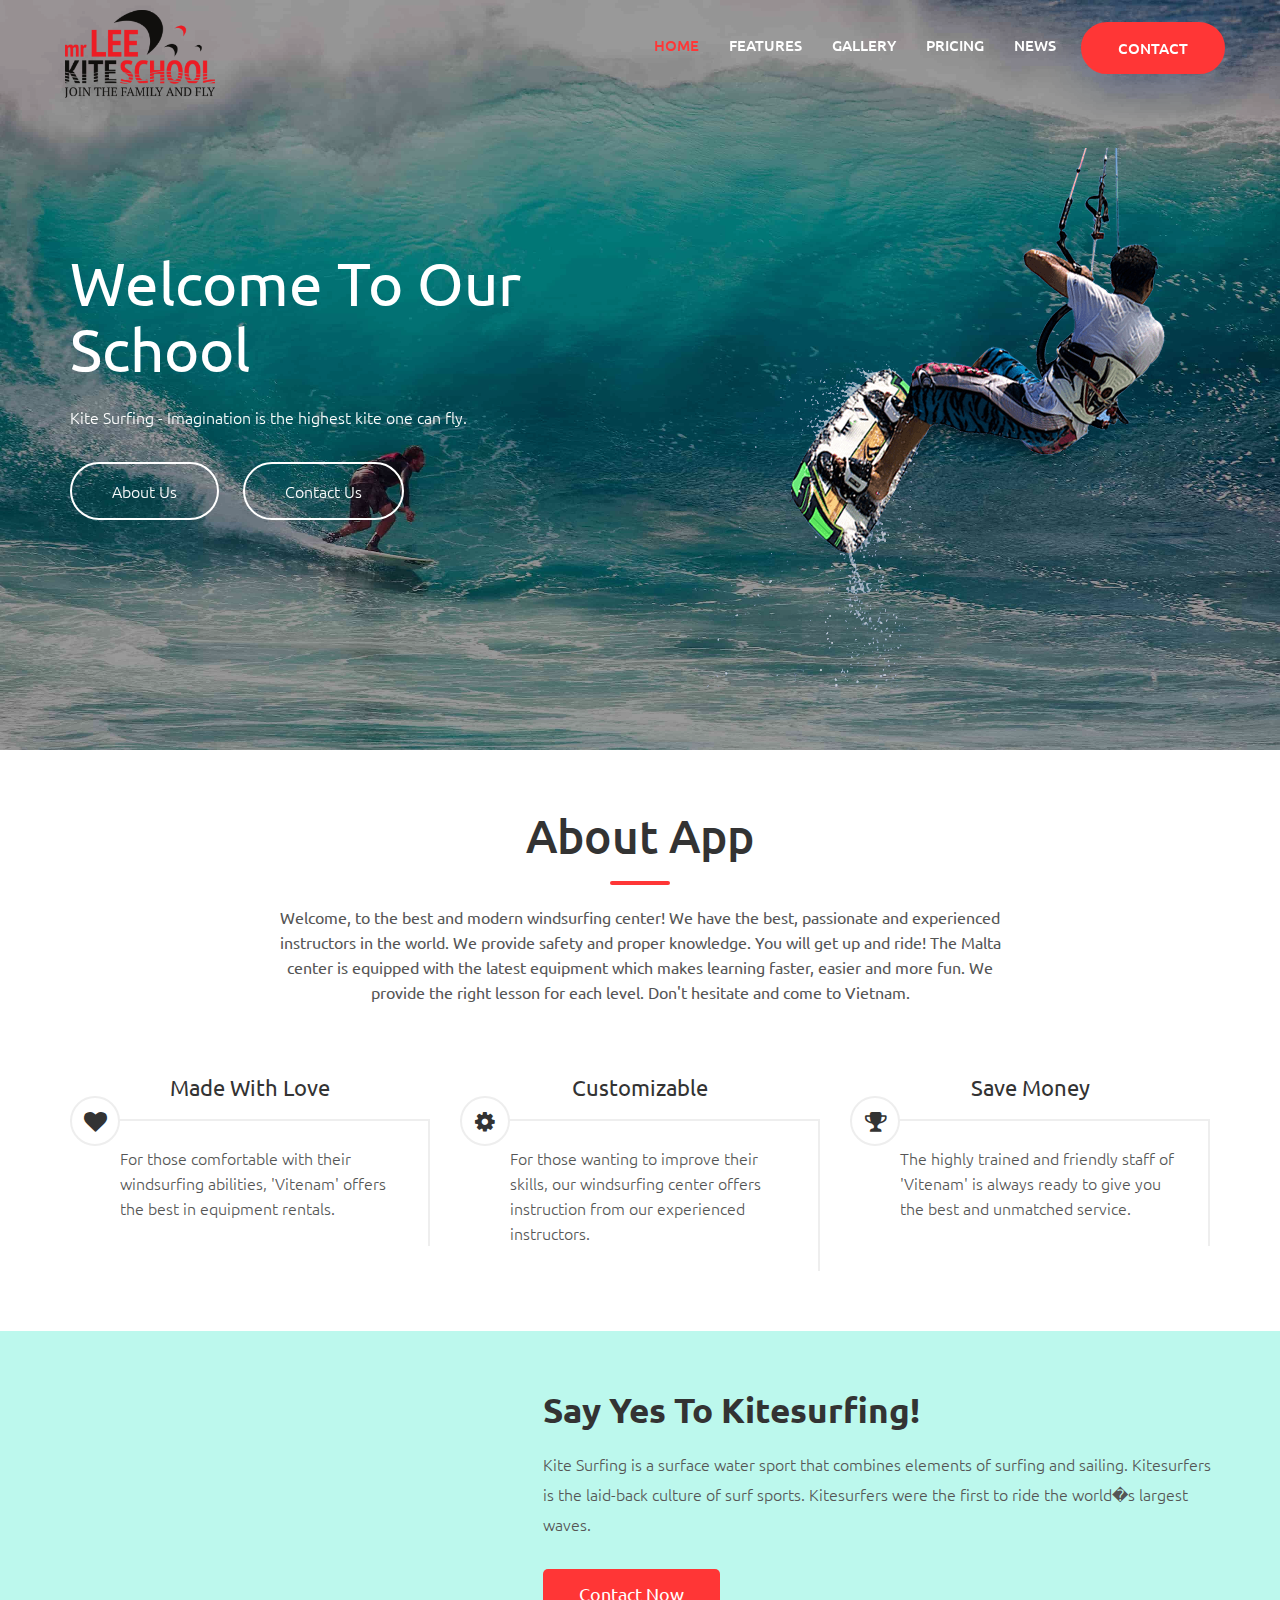
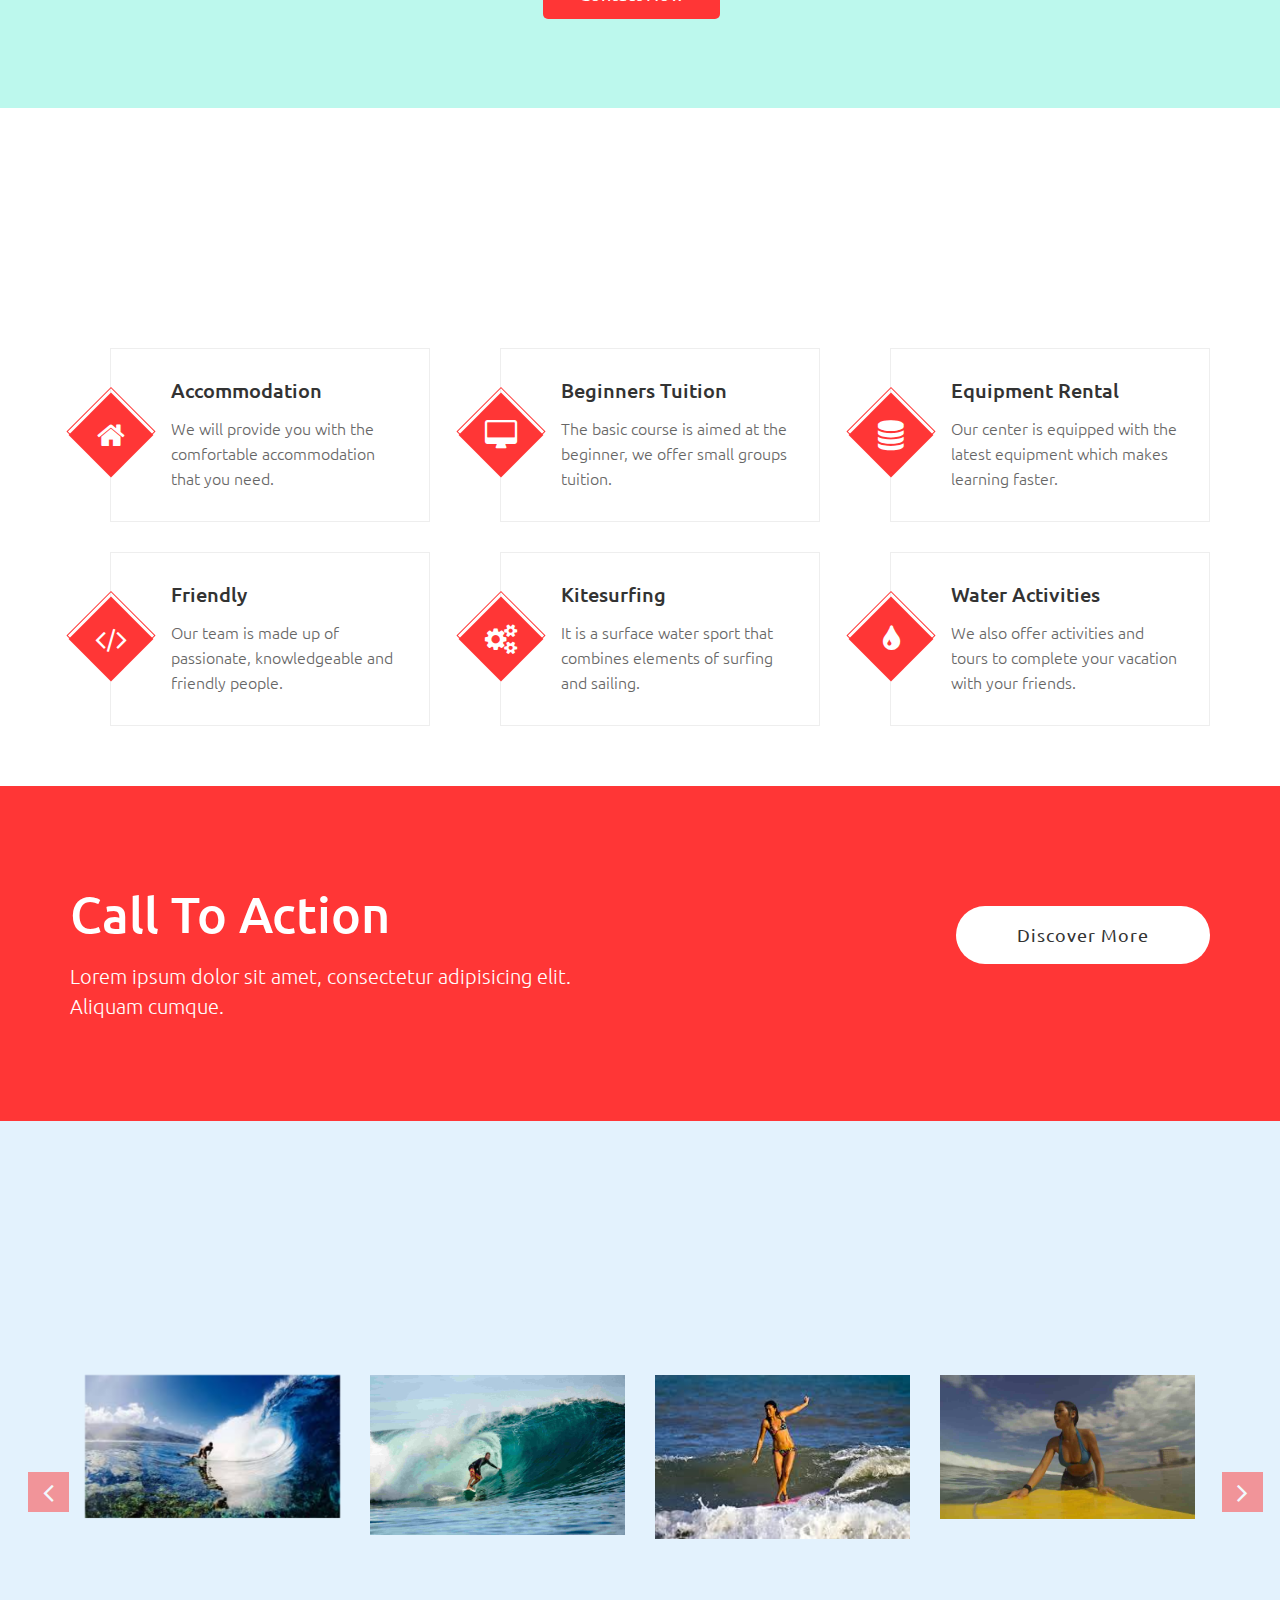
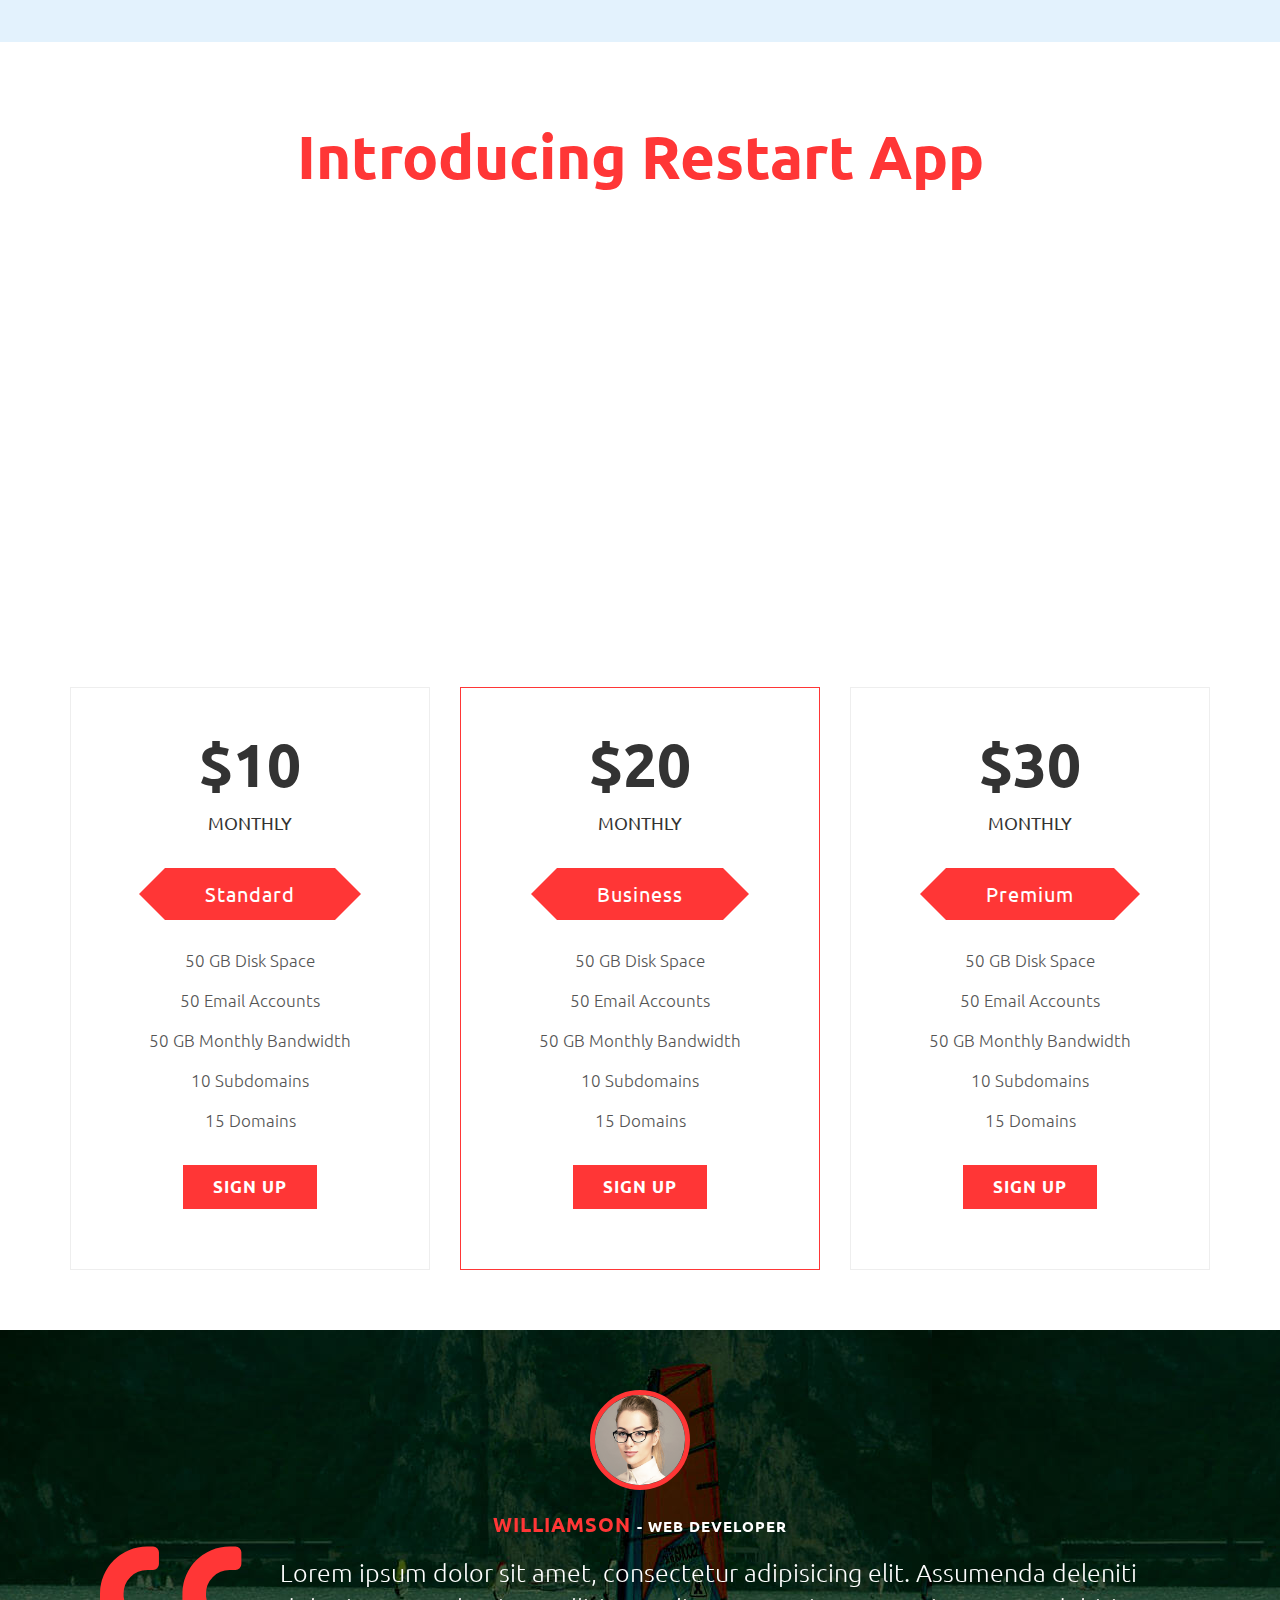
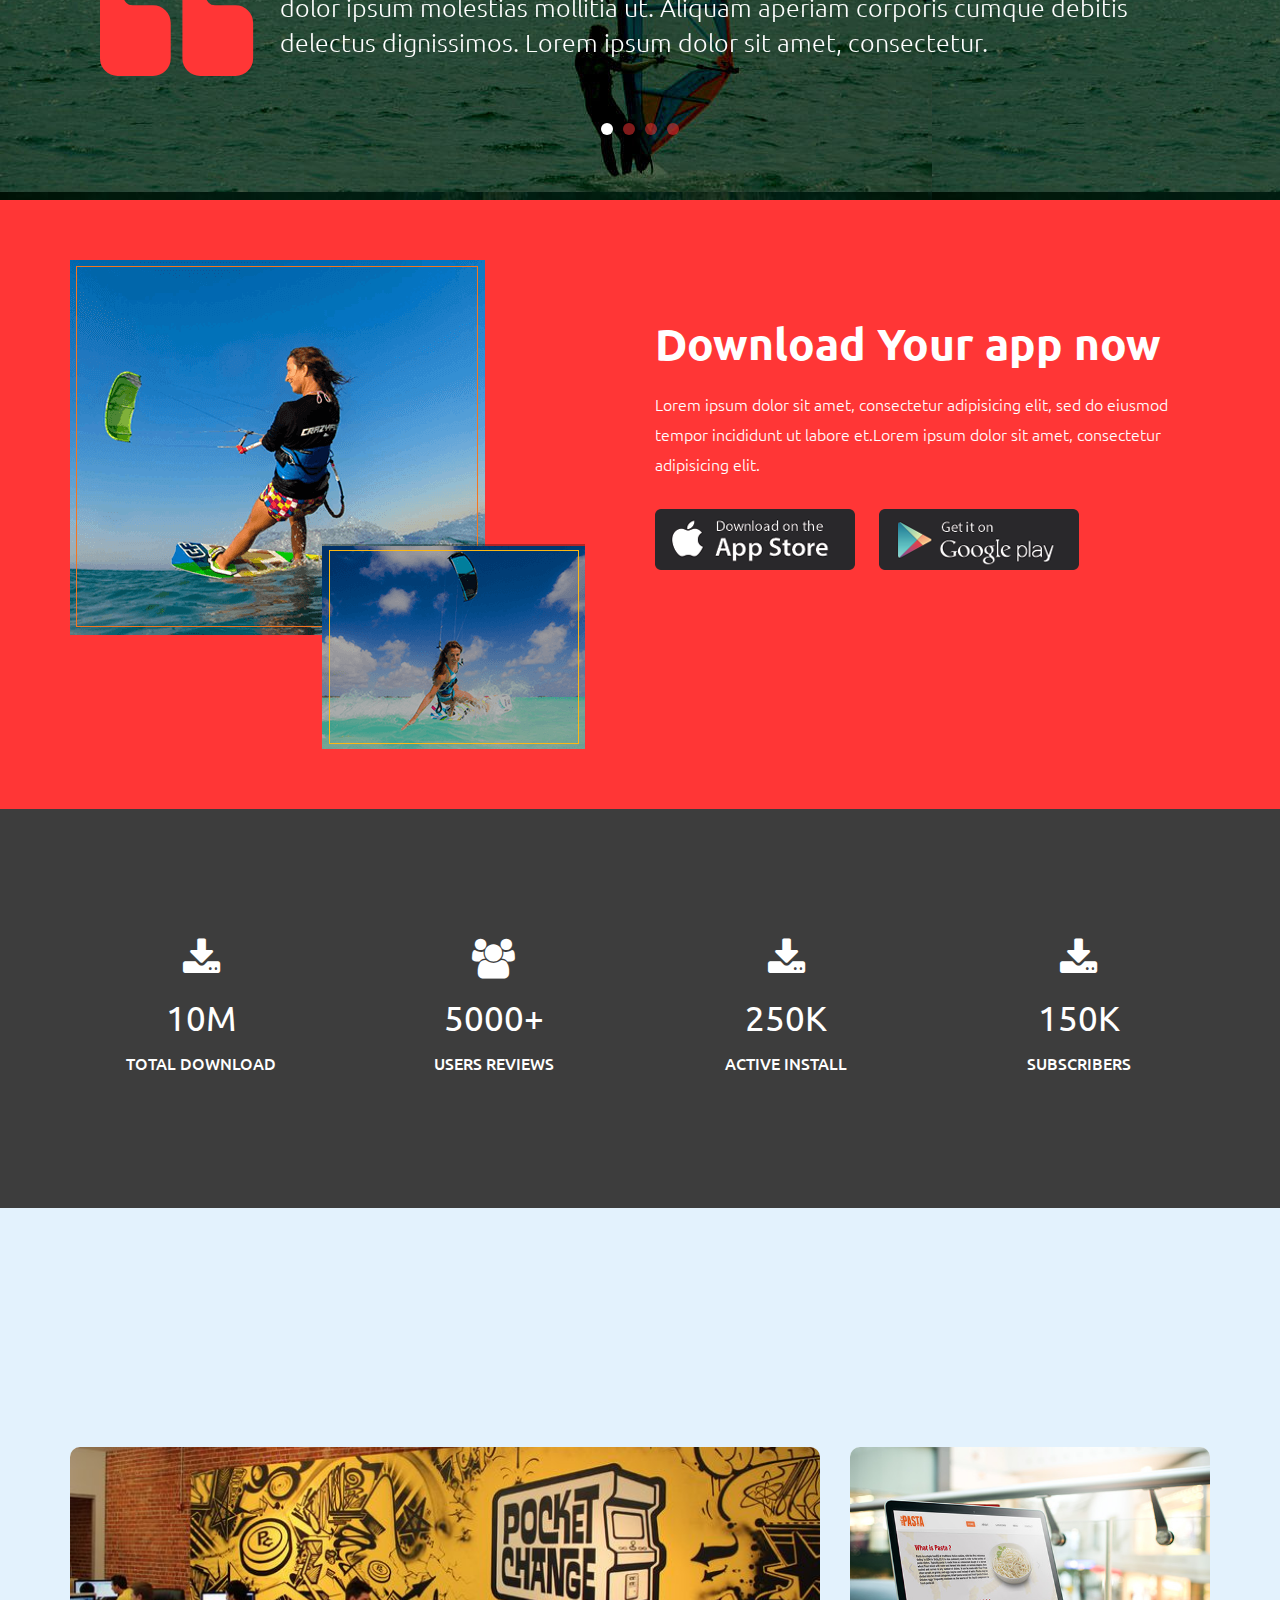
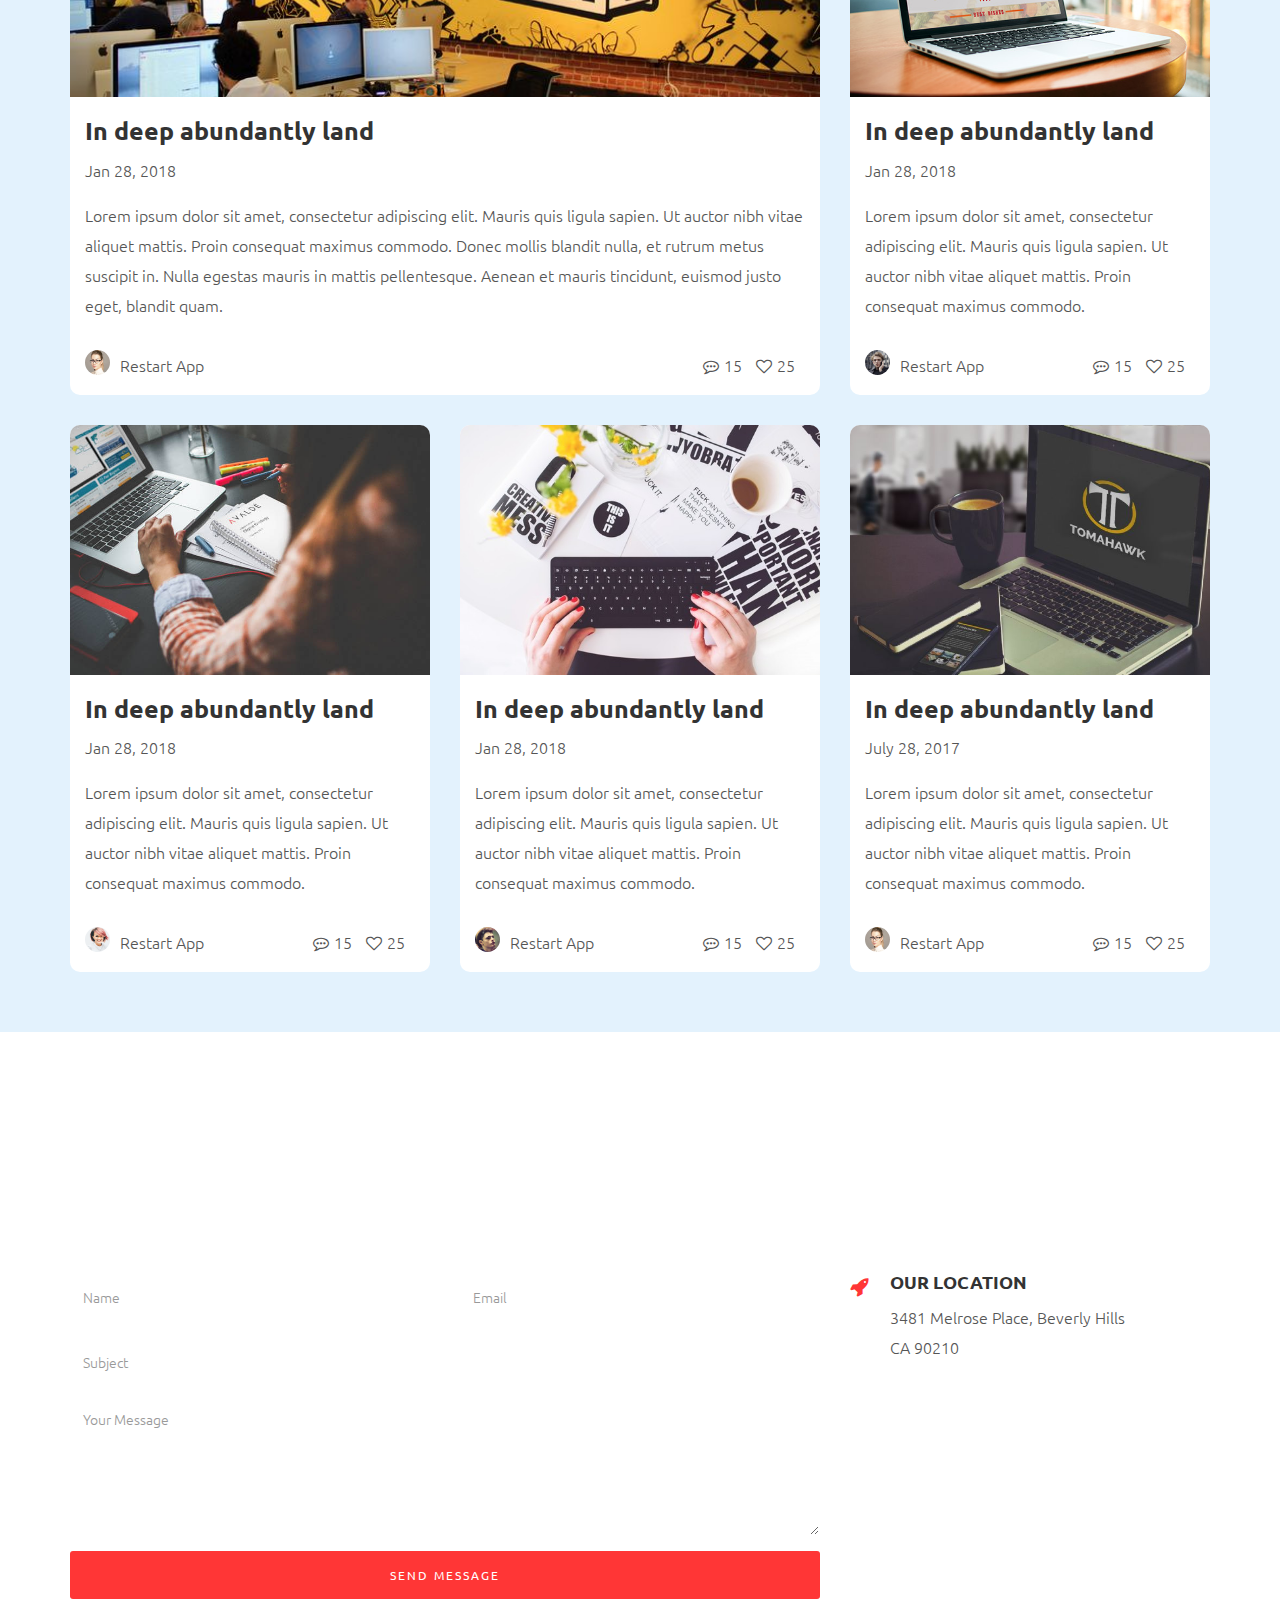
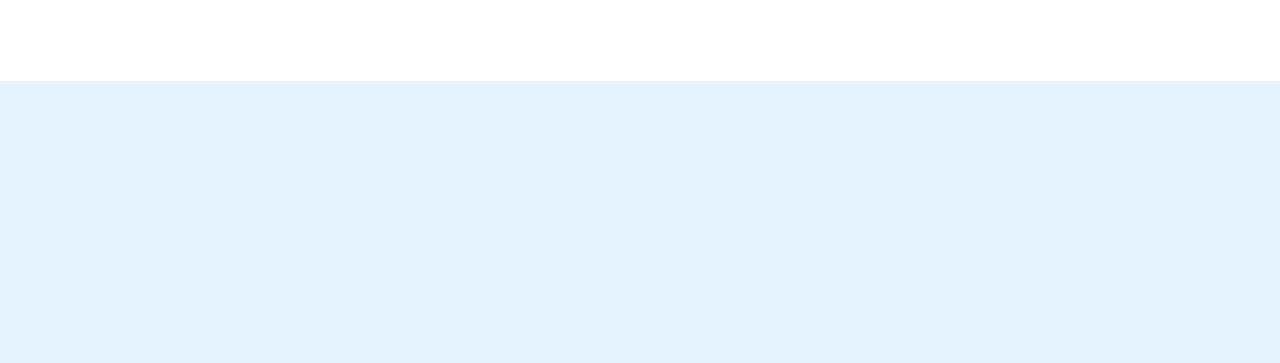
==== commit ca227a0b: "Domain change" ====
--- a/index.html
+++ b/index.html
@@ -1,737 +1,815 @@
-
 <!DOCTYPE html>
 <html lang="en">
 
-	<head>
-		<!-- Meta -->
-		<meta charset="utf-8">
-		<meta http-equiv="X-UA-Compatible" content="IE=edge">
-		<meta name="viewport" content="width=device-width, initial-scale=1"> 
-		<title>Mr Lee Kite Surf School Vitenam</title>			
-		<!-- Latest Bootstrap min CSS -->
-		<link rel="stylesheet" href="assets/bootstrap/css/bootstrap.min.css">		
-		<!-- Google Font -->
-		<link href="https://fonts.googleapis.com/css?family=Ubuntu:400,400i,500,500i,700,700i" rel="stylesheet">
-		<!-- Font Awesome CSS -->
-		<link rel="stylesheet" href="assets/fonts/css/font-awesome.min.css">
-		<!--- owl carousel Css-->
-		<link rel="stylesheet" href="assets/owlcarousel/css/owl.carousel.css">
-		<link rel="stylesheet" href="assets/owlcarousel/css/owl.theme.css">	
-		<!-- MAGNIFIC CSS -->
-		<link rel="stylesheet" href="assets/css/magnific-popup.css">
-		<!-- animate CSS -->		
-		<link rel="stylesheet" href="assets/css/animate.css">
-		<!-- component CSS -->	
-		<link rel="stylesheet" href="assets/css/component.css">			
-		<!-- Style CSS -->
-		<link rel="stylesheet" href="assets/css/style.css">	
-		
-		<!-- HTML5 shim and Respond.js IE8 support of HTML5 elements and media queries -->
-		<!-- WARNING: Respond.js doesn't work if you view the page via file:// -->
-		<!--[if lt IE 9]>
+<head>
+    <!-- Meta -->
+    <meta charset="utf-8">
+    <meta http-equiv="X-UA-Compatible" content="IE=edge">
+    <meta name="viewport" content="width=device-width, initial-scale=1">
+    <title>Mr Lee Kite Surf School Vitenam</title>
+    <!-- Latest Bootstrap min CSS -->
+    <link rel="stylesheet" href="assets/bootstrap/css/bootstrap.min.css">
+    <!-- Google Font -->
+    <link href="https://fonts.googleapis.com/css?family=Ubuntu:400,400i,500,500i,700,700i" rel="stylesheet">
+    <!-- Font Awesome CSS -->
+    <link rel="stylesheet" href="assets/fonts/css/font-awesome.min.css">
+    <!--- owl carousel Css-->
+    <link rel="stylesheet" href="assets/owlcarousel/css/owl.carousel.css">
+    <link rel="stylesheet" href="assets/owlcarousel/css/owl.theme.css">
+    <!-- MAGNIFIC CSS -->
+    <link rel="stylesheet" href="assets/css/magnific-popup.css">
+    <!-- animate CSS -->
+    <link rel="stylesheet" href="assets/css/animate.css">
+    <!-- component CSS -->
+    <link rel="stylesheet" href="assets/css/component.css">
+    <!-- Style CSS -->
+    <link rel="stylesheet" href="assets/css/style.css">
+
+    <!-- HTML5 shim and Respond.js IE8 support of HTML5 elements and media queries -->
+    <!-- WARNING: Respond.js doesn't work if you view the page via file:// -->
+    <!--[if lt IE 9]>
 		  <script src="https://oss.maxcdn.com/html5shiv/3.7.2/html5shiv.min.js"></script>
 		  <script src="https://oss.maxcdn.com/respond/1.4.2/respond.min.js"></script>
 		<![endif]-->
-	</head>
-	
-    <body data-spy="scroll" data-offset="80">
-
-		<!-- START PRELOADER -->
-		<div class="preloader">
-			<div class="status">
-				<div class="status-mes"></div>
-			</div>
-		</div>
-		<!-- END PRELOADER -->
-		
-		<!-- START NAVBAR -->
-		<div class="navbar navbar-default navbar-fixed-top menu-top">
-			<div class="container">
-				<div class="navbar-header">
-					<button type="button" class="navbar-toggle" data-toggle="collapse" data-target=".navbar-collapse">
-						<span class="sr-only">Toggle navigation</span>
-						<span class="icon-bar"></span>
-						<span class="icon-bar"></span>
-						<span class="icon-bar"></span>
-					</button>
-					<a href="index.html" class="navbar-brand"><img src="assets/img/logo.png" alt="logo"></a>
-				</div>
-				<div class="navbar-collapse collapse">
-					<nav>
-						<ul class="nav navbar-nav navbar-right">
-							<li><a class="page-scroll" href="#home">Home</a></li>
-							<li><a class="page-scroll" href="#feature">Features</a></li>						
-							<li><a class="page-scroll" href="#screenshots">Gallery</a></li>						
-							<li><a class="page-scroll" href="#pricing">Pricing</a></li>						
-							<li><a class="page-scroll" href="#news">News</a></li>						
-							<li><a class="page-scroll  btn btn-default btn_download " href="#contact">Contact</a></li>
-						</ul>
-					</nav>
-				</div> 
-			</div><!--- END CONTAINER -->
-		</div> 
-		<!-- END NAVBAR -->	
-
-		<!-- START HOME -->
-		<section id="home" class="home_bg ripple" style="background-image: url(assets/img/bg/ripple-bg.jpg);  background-size:cover; background-position: center center">
-			<div class="container">
-				<div class="row">
-				 	<div class="col-md-6 col-sm-12 col-xs-12">
-						<div class="hero-text ">
-							<h2>Welcome to our School</h2>
-							 <p>
-                                 Kite Surfing - Imagination is the highest kite one can fly.
-							 </p>
-							<div class="home_btn">
-								<a href="#feature">About Us</a>
-								<a href="#contact">Contact Us</a>
-							</div>
-						</div> 
-					</div><!--- END COL -->
-					<div class="col-md-6 col-sm-12 col-xs-12 text-center">
-						<div class="hero-text-img">
-							<img src="assets/img/home-img.png" class="img-responsive" alt="" />
-						</div>
-				    </div><!--- END COL -->					
-				</div><!--- END ROW -->
-			</div><!--- END CONTAINER -->
-		</section>
-		<!-- END  HOME -->
-
-		<!-- START ABOUT -->
-		<section id="feature" class="about-content">
-			<div class="container">
-				<div class="row ">
-					<div class="section-title text-center wow zoomIn">
-						<h2>About App</h2>
-						<div class="line"></div>
-						<p class="about-title">
-                            Welcome, to the best and modern windsurfing center! We have the best, passionate and experienced instructors
+
+
+</head>
+
+<body data-spy="scroll" data-offset="80">
+
+    <!-- START PRELOADER -->
+    <div class="preloader">
+        <div class="status">
+            <div class="status-mes"></div>
+        </div>
+    </div>
+    <!-- END PRELOADER -->
+
+    <!-- START NAVBAR -->
+    <div class="navbar navbar-default navbar-fixed-top menu-top">
+        <div class="container">
+            <div class="navbar-header">
+                <button type="button" class="navbar-toggle" data-toggle="collapse" data-target=".navbar-collapse">
+                    <span class="sr-only">Toggle navigation</span>
+                    <span class="icon-bar"></span>
+                    <span class="icon-bar"></span>
+                    <span class="icon-bar"></span>
+                </button>
+                <a href="index.html" class="navbar-brand">
+                    <img src="assets/img/logo.png" alt="logo"></a>
+            </div>
+            <div class="navbar-collapse collapse">
+                <nav>
+                    <ul class="nav navbar-nav navbar-right">
+                        <li><a class="page-scroll" href="#home">Home</a></li>
+                        <li><a class="page-scroll" href="#feature">Features</a></li>
+                        <li><a class="page-scroll" href="#screenshots">Gallery</a></li>
+                        <li><a class="page-scroll" href="#pricing">Pricing</a></li>
+                        <li><a class="page-scroll" href="#news">News</a></li>
+                        <li><a class="page-scroll  btn btn-default btn_download " href="#contact">Contact</a></li>
+                    </ul>
+                </nav>
+            </div>
+        </div>
+        <!--- END CONTAINER -->
+    </div>
+    <!-- END NAVBAR -->
+
+    <!-- START HOME -->
+    <section id="home" class="home_bg ripple" style="background-image: url(assets/img/bg/ripple-bg.jpg)!important; background-size: cover; background-position: center center;">
+        <div class="container">
+            <div class="row">
+                <div class="col-md-6 col-sm-12 col-xs-12">
+                    <div class="hero-text ">
+                        <h2>Welcome to our School</h2>
+                        <p>
+                            Kite Surfing - Imagination is the highest kite one can fly.
+                        </p>
+                        <div class="home_btn">
+                            <a href="#feature">About Us</a>
+                            <a href="#contact">Contact Us</a>
+                        </div>
+                    </div>
+                </div>
+                <!--- END COL -->
+                <div class="col-md-6 col-sm-12 col-xs-12 text-center">
+                    <div class="hero-text-img">
+                        <img src="assets/img/home-img.png" class="img-responsive" alt="" />
+                    </div>
+                </div>
+                <!--- END COL -->
+            </div>
+            <!--- END ROW -->
+        </div>
+        <!--- END CONTAINER -->
+    </section>
+    <!-- END  HOME -->
+
+    <!-- START ABOUT -->
+    <section id="feature" class="about-content">
+        <div class="container">
+            <div class="row ">
+                <div class="section-title text-center wow zoomIn">
+                    <h2>About App</h2>
+                    <div class="line"></div>
+                    <p class="about-title">
+                        Welcome, to the best and modern windsurfing center! We have the best, passionate and experienced instructors
 in the world. We provide safety and proper knowledge. You will get up and ride!
 The Malta center is equipped with the latest equipment which makes learning faster, easier and more fun.
 We provide the right lesson for each level. Don't hesitate and come to Vietnam.
-						</p>						
-					</div>
-					<div class="col-md-4 col-sm-4 col-xs-12">
-						<div class="aboutBox">
-							<h3 class="aboutBox-title">Made with Love</h3>
-							<div class="about-content">
-								<p class="box-description">
-									For those comfortable with their windsurfing abilities, 'Vitenam' offers the best in equipment rentals.
-								</p>
-								<div class="about-icon fa fa-heart"></div>
-							</div>
-						</div>
-					</div><!-- END COL-->
-					<div class="col-md-4 col-sm-4 col-xs-12">
-						<div class="aboutBox">
-							<h3 class="aboutBox-title">Customizable</h3>
-							<div class="about-content">
-								<p class="box-description">
-									For those wanting to improve their skills, our windsurfing center offers instruction from our experienced instructors.
-								</p>
-								<div class="about-icon fa fa-cog"></div>
-							</div>
-						</div>
-					</div><!-- END COL-->
-					<div class="col-md-4 col-sm-4 col-xs-12">
-						<div class="aboutBox">
-							<h3 class="aboutBox-title">Save Money</h3>
-							<div class="about-content">
-								<p class="box-description">
-									The highly trained and friendly staff of 'Vitenam' is always ready to give you the best and unmatched service.
-								</p>
-								<div class="about-icon fa fa-trophy"></div>
-							</div>
-						</div>
-					</div><!-- END COL-->
-				</div><!-- END ROW-->
-			</div><!-- END CONTAINER-->
-		</section>
-		<!-- END ABOUT -->
-		
-		<!-- START FEATURED -->
-		<section class="feature section-padding ">
-			<div class="container">
-				<div class="row">
-					<div class="col-md-5 col-sm-5 col-xs-12 text-center">
-						<div class="single_feature_img">
-							<img class="img-responsive wow bounceIn" data-wow-delay=".6s" src="assets/img/feature-img.png" alt="">
-						</div>
-					</div><!-- END COL-->
-					<div class="col-md-7 col-sm-7 col-xs-12 no-padding">
-						<div class="single_feature">
-							<h1>Say Yes to Kitesurfing!</h1>
-							<p>Kite Surfing is a surface water sport that combines elements of surfing and sailing.
+                    </p>
+                </div>
+                <div class="col-md-4 col-sm-4 col-xs-12">
+                    <div class="aboutBox">
+                        <h3 class="aboutBox-title">Made with Love</h3>
+                        <div class="about-content">
+                            <p class="box-description">
+                                For those comfortable with their windsurfing abilities, 'Vitenam' offers the best in equipment rentals.
+                            </p>
+                            <div class="about-icon fa fa-heart"></div>
+                        </div>
+                    </div>
+                </div>
+                <!-- END COL-->
+                <div class="col-md-4 col-sm-4 col-xs-12">
+                    <div class="aboutBox">
+                        <h3 class="aboutBox-title">Customizable</h3>
+                        <div class="about-content">
+                            <p class="box-description">
+                                For those wanting to improve their skills, our windsurfing center offers instruction from our experienced instructors.
+                            </p>
+                            <div class="about-icon fa fa-cog"></div>
+                        </div>
+                    </div>
+                </div>
+                <!-- END COL-->
+                <div class="col-md-4 col-sm-4 col-xs-12">
+                    <div class="aboutBox">
+                        <h3 class="aboutBox-title">Save Money</h3>
+                        <div class="about-content">
+                            <p class="box-description">
+                                The highly trained and friendly staff of 'Vitenam' is always ready to give you the best and unmatched service.
+                            </p>
+                            <div class="about-icon fa fa-trophy"></div>
+                        </div>
+                    </div>
+                </div>
+                <!-- END COL-->
+            </div>
+            <!-- END ROW-->
+        </div>
+        <!-- END CONTAINER-->
+    </section>
+    <!-- END ABOUT -->
+
+    <!-- START FEATURED -->
+    <section class="feature section-padding ">
+        <div class="container">
+            <div class="row">
+                <div class="col-md-5 col-sm-5 col-xs-12 text-center">
+                    <div class="single_feature_img">
+                        <img class="img-responsive wow bounceIn" data-wow-delay=".6s" src="assets/img/feature-img.png" alt="">
+                    </div>
+                </div>
+                <!-- END COL-->
+                <div class="col-md-7 col-sm-7 col-xs-12 no-padding">
+                    <div class="single_feature">
+                        <h1>Say Yes to Kitesurfing!</h1>
+                        <p>
+                            Kite Surfing is a surface water sport that combines elements of surfing and sailing.
                                  Kitesurfers is the laid-back culture of surf sports. 
                                Kitesurfers were the first to ride the world�s
                                  largest waves.
-							</p>
-							<a class="btn btn-lg " href="#">Contact Now</a>
-						</div>
-					</div><!-- END COL-->
-				</div><!-- END ROW-->
-			</div><!-- END CONTAINER-->
-		</section>
-		<!-- END FEATURED -->
-		
-		<!-- START AMAZING FEATURES -->
-		<section class="amazing_feature">
-			<div class="container">
-				<div class="row">
-					<div class="section-title text-center wow zoomIn">
-						<h2>Amazing Features</h2>
-						<div class="line"></div>
-						<p>We've got a lot of amaing and cool features.</p>						
-					</div>						
-					<div class="col-md-4 col-sm-6">
-						<div class="serviceBox">
-							<div class="service-icon">
-								<i class="fa fa-home"></i>
-							</div>
-							<h3 class="title">Accommodation</h3>
-							<p class="description">
-								We will provide you with the comfortable accommodation that you need.
-							</p>
-						</div>
-					</div><!-- END COL-->						
-					<div class="col-md-4 col-sm-6">
-						<div class="serviceBox">
-							<div class="service-icon">
-								<i class="fa fa-desktop"></i>
-							</div>
-							<h3 class="title">Beginners Tuition</h3>
-							<p class="description">
-								The basic course is aimed at the beginner, we offer small groups tuition.
-							</p>
-						</div>
-					</div><!-- END COL-->						
-					<div class="col-md-4 col-sm-6">
-						<div class="serviceBox">
-							<div class="service-icon">
-								<i class="fa fa-database"></i>
-							</div>
-							<h3 class="title">Equipment Rental</h3>
-							<p class="description">
-								Our center is equipped with the latest equipment which makes learning faster.
-							</p>
-						</div>
-					</div><!-- END COL-->						
-					<div class="col-md-4 col-sm-6">
-						<div class="serviceBox">
-							<div class="service-icon">
-								<i class="fa fa-code"></i>
-							</div>
-							<h3 class="title">Friendly</h3>
-							<p class="description">
-								Our team is made up of passionate, knowledgeable and friendly people.
-							</p>
-						</div>
-					</div><!-- END COL-->						
-					<div class="col-md-4 col-sm-6">
-						<div class="serviceBox">
-							<div class="service-icon">
-								<i class="fa fa-cogs"></i>
-							</div>
-							<h3 class="title">Kitesurfing</h3>
-							<p class="description">
-								
-It is a surface water sport that combines elements of surfing and sailing.
-							</p>
-						</div>
-					</div><!-- END COL-->						
-					<div class="col-md-4 col-sm-6">
-						<div class="serviceBox">
-							<div class="service-icon">
-								<i class="fa fa-tint"></i>
-							</div>
-							<h3 class="title">Water Activities</h3>
-							<p class="description">
-								
-We also offer activities and tours to complete your vacation with your friends.
-							</p>
-						</div>
-					</div><!-- END COL-->								
-				</div><!--- END ROW -->			
-			</div><!--- END CONTAINER -->		
-		</section>
-		<!-- END AMAZING FEATURES -->
-		
-		<!-- START HOW IT WORKS -->
-		<section class="work_action">
-			<div class="container">
-				<div class="row">
-					<div class="col-md-6 col-sm-12 col-xs-12">
-						<div class="work_action_text">
-							<h2>Call To Action</h2>
-							<p>Lorem ipsum dolor sit amet, consectetur adipisicing elit. Aliquam cumque.</p>
-						</div>
-					</div>
-					<div class="col-md-6 col-sm-12 col-xs-12">	
-						<div class="work_action_btn">
-							<a class="btn btn-lg btn_action" href="#">Discover More</a>
-						</div>
-					</div>
-				</div>
-			</div>
-		</section>
-		<!-- END HOW IT WORKS -->
-		
-		<!-- START APP SCREENSHOT  -->
-		<section id="screenshots" class="app-screenshot section-padding">
-			<div class="container">
-				<div class="row">
-					<div class="section-title text-center wow zoomIn">
-						<h2>Gallery</h2>
-						<div class="line"></div>
-						<p>Our awesome gallery here.</p>
-					</div>				
-					<div class="col-md-12">
-						<div class="s-slider">
-						  <div class="item"><img src="assets/img/screenshot/1.jpg" alt=""/></div>
-						  <div class="item"><img src="assets/img/screenshot/2.jpg" alt=""/></div>
-						  <div class="item"><img src="assets/img/screenshot/3.jpg" alt=""/></div>
-						  <div class="item"><img src="assets/img/screenshot/4.jpg" alt=""/></div>
-						  <div class="item"><img src="assets/img/screenshot/5.jpg" alt=""/></div>
-						  <div class="item"><img src="assets/img/screenshot/6.jpg" alt=""/></div>
-						  <div class="item"><img src="assets/img/screenshot/7.jpg" alt=""/></div>
-						  <div class="item"><img src="assets/img/screenshot/1.jpg" alt=""/></div>
-						</div>
-					</div><!--- END COL -->
-				</div><!--- END ROW -->			
-			</div><!--- END CONTAINER -->	
-		</section>
-		<!-- END APP SCREENSHOT -->
-		
-		<!-- START OUR VIDEO  -->
-		<div class="own-video text-center" style="background-image: url(assets/img/bg/video-bg.jpg); background-size:cover; background-position: center center; background-attachment: fixed;">
-			<h3>Introducing Restart App</h3>
-			<a class="video-play" href="https://www.youtube.com/watch?v=v5eAbbkaAfU"><img src="assets/img/play-button.png" alt="" /></a>
-			<p>Watch video. It's takes 30sec only.</p>
-		</div>
-		<!-- END OUR VIDEO  -->
-
-	
-		<!-- START PRICING TABLE -->
-		<section id="pricing" class="our_pricing ">
-			<div class="container">
-				<div class="row text-center">
-					<div class="section-title wow zoomIn">
-						<h2>Pricing plan</h2>
-						<div class="line"></div>
-						<p>Get start your business with our awesome pricing plan.</p>
-					</div>					
-					<div class="col-md-4 col-sm-4">
-						<div class="pricingTable">
-							<div class="price-value">$10
+                        </p>
+                        <a class="btn btn-lg " href="#">Contact Now</a>
+                    </div>
+                </div>
+                <!-- END COL-->
+            </div>
+            <!-- END ROW-->
+        </div>
+        <!-- END CONTAINER-->
+    </section>
+    <!-- END FEATURED -->
+
+    <!-- START AMAZING FEATURES -->
+    <section class="amazing_feature">
+        <div class="container">
+            <div class="row">
+                <div class="section-title text-center wow zoomIn">
+                    <h2>Amazing Features</h2>
+                    <div class="line"></div>
+                    <p>We've got a lot of amaing and cool features.</p>
+                </div>
+                <div class="col-md-4 col-sm-6">
+                    <div class="serviceBox">
+                        <div class="service-icon">
+                            <i class="fa fa-home"></i>
+                        </div>
+                        <h3 class="title">Accommodation</h3>
+                        <p class="description">
+                            We will provide you with the comfortable accommodation that you need.
+                        </p>
+                    </div>
+                </div>
+                <!-- END COL-->
+                <div class="col-md-4 col-sm-6">
+                    <div class="serviceBox">
+                        <div class="service-icon">
+                            <i class="fa fa-desktop"></i>
+                        </div>
+                        <h3 class="title">Beginners Tuition</h3>
+                        <p class="description">
+                            The basic course is aimed at the beginner, we offer small groups tuition.
+                        </p>
+                    </div>
+                </div>
+                <!-- END COL-->
+                <div class="col-md-4 col-sm-6">
+                    <div class="serviceBox">
+                        <div class="service-icon">
+                            <i class="fa fa-database"></i>
+                        </div>
+                        <h3 class="title">Equipment Rental</h3>
+                        <p class="description">
+                            Our center is equipped with the latest equipment which makes learning faster.
+                        </p>
+                    </div>
+                </div>
+                <!-- END COL-->
+                <div class="col-md-4 col-sm-6">
+                    <div class="serviceBox">
+                        <div class="service-icon">
+                            <i class="fa fa-code"></i>
+                        </div>
+                        <h3 class="title">Friendly</h3>
+                        <p class="description">
+                            Our team is made up of passionate, knowledgeable and friendly people.
+                        </p>
+                    </div>
+                </div>
+                <!-- END COL-->
+                <div class="col-md-4 col-sm-6">
+                    <div class="serviceBox">
+                        <div class="service-icon">
+                            <i class="fa fa-cogs"></i>
+                        </div>
+                        <h3 class="title">Kitesurfing</h3>
+                        <p class="description">
+                            It is a surface water sport that combines elements of surfing and sailing.
+                        </p>
+                    </div>
+                </div>
+                <!-- END COL-->
+                <div class="col-md-4 col-sm-6">
+                    <div class="serviceBox">
+                        <div class="service-icon">
+                            <i class="fa fa-tint"></i>
+                        </div>
+                        <h3 class="title">Water Activities</h3>
+                        <p class="description">
+                            We also offer activities and tours to complete your vacation with your friends.
+                        </p>
+                    </div>
+                </div>
+                <!-- END COL-->
+            </div>
+            <!--- END ROW -->
+        </div>
+        <!--- END CONTAINER -->
+    </section>
+    <!-- END AMAZING FEATURES -->
+
+    <!-- START HOW IT WORKS -->
+    <section class="work_action">
+        <div class="container">
+            <div class="row">
+                <div class="col-md-6 col-sm-12 col-xs-12">
+                    <div class="work_action_text">
+                        <h2>Call To Action</h2>
+                        <p>Lorem ipsum dolor sit amet, consectetur adipisicing elit. Aliquam cumque.</p>
+                    </div>
+                </div>
+                <div class="col-md-6 col-sm-12 col-xs-12">
+                    <div class="work_action_btn">
+                        <a class="btn btn-lg btn_action" href="#">Discover More</a>
+                    </div>
+                </div>
+            </div>
+        </div>
+    </section>
+    <!-- END HOW IT WORKS -->
+
+    <!-- START APP SCREENSHOT  -->
+    <section id="screenshots" class="app-screenshot section-padding">
+        <div class="container">
+            <div class="row">
+                <div class="section-title text-center wow zoomIn">
+                    <h2>Gallery</h2>
+                    <div class="line"></div>
+                    <p>Our awesome gallery here.</p>
+                </div>
+                <div class="col-md-12">
+                    <div class="s-slider">
+                        <div class="item">
+                            <img src="assets/img/screenshot/1.jpg" alt="" /></div>
+                        <div class="item">
+                            <img src="assets/img/screenshot/2.jpg" alt="" /></div>
+                        <div class="item">
+                            <img src="assets/img/screenshot/3.jpg" alt="" /></div>
+                        <div class="item">
+                            <img src="assets/img/screenshot/4.jpg" alt="" /></div>
+                        <div class="item">
+                            <img src="assets/img/screenshot/5.jpg" alt="" /></div>
+                        <div class="item">
+                            <img src="assets/img/screenshot/6.jpg" alt="" /></div>
+                        <div class="item">
+                            <img src="assets/img/screenshot/7.jpg" alt="" /></div>
+                        <div class="item">
+                            <img src="assets/img/screenshot/1.jpg" alt="" /></div>
+                    </div>
+                </div>
+                <!--- END COL -->
+            </div>
+            <!--- END ROW -->
+        </div>
+        <!--- END CONTAINER -->
+    </section>
+    <!-- END APP SCREENSHOT -->
+
+    <!-- START OUR VIDEO  -->
+    <div class="own-video text-center" style="background-image: url(assets/img/bg/video-bg.jpg); background-size: cover; background-position: center center; background-attachment: fixed;">
+        <h3>Introducing Restart App</h3>
+        <a class="video-play" href="https://www.youtube.com/watch?v=v5eAbbkaAfU">
+            <img src="assets/img/play-button.png" alt="" /></a>
+        <p>Watch video. It's takes 30sec only.</p>
+    </div>
+    <!-- END OUR VIDEO  -->
+
+
+    <!-- START PRICING TABLE -->
+    <section id="pricing" class="our_pricing ">
+        <div class="container">
+            <div class="row text-center">
+                <div class="section-title wow zoomIn">
+                    <h2>Pricing plan</h2>
+                    <div class="line"></div>
+                    <p>Get start your business with our awesome pricing plan.</p>
+                </div>
+                <div class="col-md-4 col-sm-4">
+                    <div class="pricingTable">
+                        <div class="price-value">
+                            $10
 								<span class="month">monthly</span>
-							</div>
-							<h3 class="title">Standard</h3>
-							<ul class="pricing-content">
-								<li>50 GB Disk Space</li>
-								<li>50 Email Accounts</li>
-								<li>50 GB Monthly Bandwidth</li>
-								<li>10 Subdomains</li>
-								<li>15 Domains</li>
-							</ul>
-							<a href="#" class="pricingTable-signup">Sign Up</a>
-						</div>
-					</div><!-- END COL  -->					
-					<div class="col-md-4 col-sm-4">
-						<div class="pricingTable pricing_active">
-							<div class="price-value">$20
+                        </div>
+                        <h3 class="title">Standard</h3>
+                        <ul class="pricing-content">
+                            <li>50 GB Disk Space</li>
+                            <li>50 Email Accounts</li>
+                            <li>50 GB Monthly Bandwidth</li>
+                            <li>10 Subdomains</li>
+                            <li>15 Domains</li>
+                        </ul>
+                        <a href="#" class="pricingTable-signup">Sign Up</a>
+                    </div>
+                </div>
+                <!-- END COL  -->
+                <div class="col-md-4 col-sm-4">
+                    <div class="pricingTable pricing_active">
+                        <div class="price-value">
+                            $20
 								<span class="month">monthly</span>
-							</div>
-							<h3 class="title">Business</h3>
-							<ul class="pricing-content">
-								<li>50 GB Disk Space</li>
-								<li>50 Email Accounts</li>
-								<li>50 GB Monthly Bandwidth</li>
-								<li>10 Subdomains</li>
-								<li>15 Domains</li>
-							</ul>
-							<a href="#" class="pricingTable-signup">Sign Up</a>
-						</div>
-					</div><!-- END COL  -->						
-					<div class="col-md-4 col-sm-4">
-						<div class="pricingTable">
-							<div class="price-value">$30
+                        </div>
+                        <h3 class="title">Business</h3>
+                        <ul class="pricing-content">
+                            <li>50 GB Disk Space</li>
+                            <li>50 Email Accounts</li>
+                            <li>50 GB Monthly Bandwidth</li>
+                            <li>10 Subdomains</li>
+                            <li>15 Domains</li>
+                        </ul>
+                        <a href="#" class="pricingTable-signup">Sign Up</a>
+                    </div>
+                </div>
+                <!-- END COL  -->
+                <div class="col-md-4 col-sm-4">
+                    <div class="pricingTable">
+                        <div class="price-value">
+                            $30
 								<span class="month">monthly</span>
-							</div>
-							<h3 class="title">Premium</h3>
-							<ul class="pricing-content">
-								<li>50 GB Disk Space</li>
-								<li>50 Email Accounts</li>
-								<li>50 GB Monthly Bandwidth</li>
-								<li>10 Subdomains</li>
-								<li>15 Domains</li>
-							</ul>
-							<a href="#" class="pricingTable-signup">Sign Up</a>
-						</div>
-					</div><!-- END COL  -->			
-				</div><!--- END ROW -->
-			</div><!--- END CONTAINER -->
-		</section>
-		<!-- END PRICING TABLE -->
-
-		<!-- START TESTIMONIAL -->
-        <section class="our_testimonial section-padding">
-	        <div class="container">
-	            <div class="row">
-					<div class="col-md-12">
-						<div id="testimonial-slider" class="owl-carousel">
-							<div class="testimonial">
-								<div class="pic">
-									<img src="assets/img/testimonial/1.jpg" alt="">
-								</div>
-								<div class="title">
-									<h3>williamson
-										<span class="post"> - Web Developer</span>
-									</h3>
-								</div>
-								<p class="description">
-									Lorem ipsum dolor sit amet, consectetur adipisicing elit. Assumenda deleniti dolor ipsum molestias mollitia ut. Aliquam aperiam corporis cumque debitis delectus dignissimos. Lorem ipsum dolor sit amet, consectetur.
-								</p>
-							</div>
-			 
-							<div class="testimonial">
-								<div class="pic">
-									<img src="assets/img/testimonial/2.jpg" alt="">
-								</div>
-								<div class="title">
-									<h3>williamson
-										<span class="post"> - Web Developer</span>
-									</h3>
-								</div>
-								<p class="description">
-									Lorem ipsum dolor sit amet, consectetur adipisicing elit. Assumenda deleniti dolor ipsum molestias mollitia ut. Aliquam aperiam corporis cumque debitis delectus dignissimos. Lorem ipsum dolor sit amet, consectetur.
-								</p>
-							</div>
-							
-							<div class="testimonial">
-								<div class="pic">
-									<img src="assets/img/testimonial/3.jpg" alt="">
-								</div>
-								<div class="title">
-									<h3>williamson
-										<span class="post"> - Web Developer</span>
-									</h3>
-								</div>
-								<p class="description">
-									Lorem ipsum dolor sit amet, consectetur adipisicing elit. Assumenda deleniti dolor ipsum molestias mollitia ut. Aliquam aperiam corporis cumque debitis delectus dignissimos. Lorem ipsum dolor sit amet, consectetur.
-								</p>
-							</div>
-			 
-							<div class="testimonial">
-								<div class="pic">
-									<img src="assets/img/testimonial/4.jpg" alt="">
-								</div>
-								<div class="title">
-									<h3>williamson
-										<span class="post"> - Web Developer</span>
-									</h3>
-								</div>
-								<p class="description">
-									Lorem ipsum dolor sit amet, consectetur adipisicing elit. Assumenda deleniti dolor ipsum molestias mollitia ut. Aliquam aperiam corporis cumque debitis delectus dignissimos. Lorem ipsum dolor sit amet, consectetur.
-								</p>
-							</div>
-						</div>
-					</div>	<!--- END COL -->								
-				</div><!--- END ROW -->
-			</div><!--- END CONTAINER -->	
-        </section>
-		<!-- END TESTIMONIAL -->
-		
-		<!-- START DOWNLOAD -->
-		<section id="download" class="download section-padding">
-			<div class="container">
-				<div class="row">
-					<div class="col-md-6 col-sm-6 col-xs-12">
-						<div class="download_img">
-							<img class="img-responsive" src="assets/img/download-img.png" alt="" />
-						</div>
-					</div>
-					<div class="col-md-6  col-sm-6 col-xs-12 ">
-						<div class="download_text">
-							<h2>Download Your app now</h2>
-							<p>Lorem ipsum dolor sit amet, consectetur adipisicing elit, sed do eiusmod tempor incididunt ut labore et.Lorem ipsum dolor sit amet, consectetur adipisicing elit.</p>
-							<a class="download_btn" href="#"><img src="assets/img/apple.png" alt="" /></a>
-							<a href="#"><img src="assets/img/android.png" alt="" /></a>
-						</div>
-					</div><!--- END COL -->				
-				</div><!--- END ROW -->
-			</div><!--- END CONTAINER -->		
-		</section>
-		<!-- END DOWNLOAD -->
-		
-		<!-- START CUNTING -->
-		<section class="cunting " style="background-image: url(assets/img/bg/cunting-img.jpg); background-size:cover; background-position: center center; background-attachment: fixed;">
-			<div class="container">
-				<div class="row">
-					<div class="col-md-3 col-sm-6 col-xs-12">
-						<div class="cunting_content text-center">
-							<i class="fa fa-download"></i>
-							<h4>10M</h4>
-							<p>Total Download</p>
-						</div>
-					</div>
-					<div class="col-md-3 col-sm-6 col-xs-12">
-						<div class="cunting_content text-center">
-							<i class="fa fa-users"></i>
-							<h4>5000+</h4>
-							<p>Users Reviews</p>
-						</div>
-					</div>
-					<div class="col-md-3 col-sm-6 col-xs-12">
-						<div class="cunting_content text-center">
-							<i class="fa fa-download"></i>
-							<h4>250K</h4>
-							<p>Active Install</p>
-						</div>
-					</div>
-					<div class="col-md-3 col-sm-6 col-xs-12">
-						<div class="cunting_content text-center">
-							<i class="fa fa-download"></i>
-							<h4>150K</h4>
-							<p>Subscribers</p>
-						</div>
-					</div>
-				</div>
-			</div>
-		</section>
-		<!-- END CUNTING -->
-		
-		<!-- START NEWSSITE -->	
-			<section id="news" class="news-area">
-				<div class="container">
-					<div class="row">
-						<div class="col-md-12">
-							<div class="section-title text-center wow zoomIn">
-								<h2>News App</h2>
-								<div class="line"></div>
-								<p>Our customer awesome review.</p>
-							</div>
-						</div>
-						<div class="col-md-8 col-sm-12 col-xs-12">
-							<div class="news_box">
-								<div class="news_content_img" style="background:url(assets/img/news/news-1.jpg);background-size:cover;
-								background-position:center center">
-									
-								</div>
-								<div class="news_content_text">
-									<h4 class="news_title"><a href="#">In deep abundantly land</a></h4>
-									<p class="news_date">Jan 28, 2018</p>
-									<p>Lorem ipsum dolor sit amet, consectetur adipiscing elit. Mauris quis ligula sapien. Ut auctor nibh vitae aliquet mattis. Proin consequat maximus commodo. Donec mollis blandit nulla, et rutrum metus suscipit in. Nulla egestas mauris in mattis pellentesque. Aenean et mauris tincidunt, euismod justo eget, blandit quam. </p>
-									<div class="news_name">
-										<img class="img-responsive img-circle" src="assets/img/testimonial/1.jpg" alt="" />
-										<span>Restart App</span>
-									</div>
-									<div class="news_comment">
-										<span><i class="fa fa-commenting-o"></i>15</span>
-										<span><i class="fa fa-heart-o"></i>25</span>
-									</div>
-								</div>
-							</div>
-						</div>
-						<div class="col-md-4 col-sm-6 col-xs-12">
-							<div class="news_box">
-								<div class="news_content_img" style="background:url(assets/img/news/news-2.jpg);background-size:cover;
-								background-position:center center">
-									
-								</div>
-								<div class="news_content_text">
-									<h4 class="news_title"><a href="#">In deep abundantly land</a></h4>
-									<p class="news_date">Jan 28, 2018</p>
-									<p>Lorem ipsum dolor sit amet, consectetur adipiscing elit. Mauris quis ligula sapien. Ut auctor nibh vitae aliquet mattis. Proin consequat maximus commodo.</p>
-									<div class="news_name">
-										<img class="img-responsive img-circle" src="assets/img/testimonial/2.jpg" alt="" />
-										<span>Restart App</span>
-									</div>
-									<div class="news_comment">
-										<span><i class="fa fa-commenting-o"></i>15</span>
-										<span><i class="fa fa-heart-o"></i>25</span>
-									</div>
-								</div>
-							</div>
-						</div>
-						<div class="col-md-4 col-sm-6 col-xs-12">
-							<div class="news_box">
-								<div class="news_content_img" style="background:url(assets/img/news/news-3.jpg);background-size:cover;
-								background-position:center center">
-									
-								</div>
-								<div class="news_content_text">
-									<h4 class="news_title"><a href="#">In deep abundantly land</a></h4>
-									<p class="news_date">Jan 28, 2018</p>
-									<p>Lorem ipsum dolor sit amet, consectetur adipiscing elit. Mauris quis ligula sapien. Ut auctor nibh vitae aliquet mattis. Proin consequat maximus commodo.</p>
-									<div class="news_name">
-										<img class="img-responsive img-circle" src="assets/img/testimonial/3.jpg" alt="" />
-										<span>Restart App</span>
-									</div>
-									<div class="news_comment">
-										<span><i class="fa fa-commenting-o"></i>15</span>
-										<span><i class="fa fa-heart-o"></i>25</span>
-									</div>
-								</div>
-							</div>
-						</div>
-						<div class="col-md-4 col-sm-6 col-xs-12">
-							<div class="news_box">
-								<div class="news_content_img" style="background:url(assets/img/news/news-4.jpg);background-size:cover;
-								background-position:center center">
-									
-								</div>
-								<div class="news_content_text">
-									<h4 class="news_title"><a href="#">In deep abundantly land</a></h4>
-									<p class="news_date">Jan 28, 2018</p>
-									<p>Lorem ipsum dolor sit amet, consectetur adipiscing elit. Mauris quis ligula sapien. Ut auctor nibh vitae aliquet mattis. Proin consequat maximus commodo.</p>
-									<div class="news_name">
-										<img class="img-responsive img-circle" src="assets/img/testimonial/4.jpg" alt="" />
-										<span>Restart App</span>
-									</div>
-									<div class="news_comment">
-										<span><i class="fa fa-commenting-o"></i>15</span>
-										<span><i class="fa fa-heart-o"></i>25</span>
-									</div>
-								</div>
-							</div>
-						</div>
-						<div class="col-md-4 col-sm-6 col-xs-12">
-							<div class="news_box">
-								<div class="news_content_img" style="background:url(assets/img/news/news-5.jpg);background-size:cover;
-								background-position:center center">
-									
-								</div>
-								<div class="news_content_text">
-									<h4 class="news_title"><a href="#">In deep abundantly land</a></h4>
-									<p class="news_date">July 28, 2017</p>
-									<p>Lorem ipsum dolor sit amet, consectetur adipiscing elit. Mauris quis ligula sapien. Ut auctor nibh vitae aliquet mattis. Proin consequat maximus commodo.</p>
-									<div class="news_name">
-										<img class="img-responsive img-circle" src="assets/img/testimonial/1.jpg" alt="" />
-										<span>Restart App</span>
-									</div>
-									<div class="news_comment">
-										<span><i class="fa fa-commenting-o"></i>15</span>
-										<span><i class="fa fa-heart-o"></i>25</span>
-									</div>
-								</div>
-							</div>
-						</div>
-					</div>
-				</div>
-			</section>
-		<!-- END NEWSSITE -->	
-		
-		
-		
-		<!-- START CONTACT FORM-->
-		<section id="contact" class="contact_area">
-			<div class="container">
-				<div class="row">
-					<div class="section-title text-center wow zoomIn">
-						<h2>Contact us</h2>
-						<div class="line"></div>
-						<p>If you have any question, get in touch here.</p>
-					</div>
-					<div class="col-md-8 col-sm-8 col-xs-12">
-						<div class="contact">
-							<form id="contact-form" method="post" enctype="multipart/form-data">
-								<div class="row">
-									<div class="form-group col-md-6">
-										<input type="text" name="name" class="form-control" id="first-name" placeholder="Name" required="required">
-									</div>
-									<div class="form-group col-md-6">
-										<input type="email" name="email" class="form-control" id="email" placeholder="Email" required="required">
-									</div>
-									<div class="form-group col-md-12">
-										<input type="text" name="subject" class="form-control" id="subject" placeholder="Subject" required="required">
-									</div>
-									<div class="form-group col-md-12">
-										<textarea rows="6" name="message" class="form-control" id="description" placeholder="Your Message" required="required"></textarea>
-									</div>
-									<div class="col-md-12">
-										<div class="actions">
-											<input type="submit" value="Send message" name="submit" id="submitButton" class="btn btn-lg btn-contact-bg" title="Submit Your Message!" />
-										</div>
-									</div>
-								</div>
-							</form>
-						</div>
-					</div><!--- END COL -->	
-					<div class="col-md-4 col-sm-4 col-xs-12">
-						<div class="contact_address">
-							<div class="single-address">
-								<i class="fa fa-rocket"></i>
-								<h4>Our Location</h4>
-								<p>3481 Melrose Place, Beverly Hills <br> CA 90210</p>
-							</div>
-							<div class="single-address wow fadeInLeft">
-								<i class="fa fa-phone"></i>
-								<h4>Call us on</h4>
-								<p>(+1) 517 397 7100 <br> (+1) 617 497 8200</p>
-							</div>
-							<div class="single-address wow fadeInLeft">
-								<i class="fa fa-envelope"></i>
-								<h4>Send your message</h4>
-								<p>Info@example.com.<br>admin@example.com</p>
-							</div>
-							
-							
-						</div>
-					</div><!-- END COL -->
-				</div><!--- END ROW -->				
-			</div><!--- END CONTAINER -->	
-		</section>
-		<!-- END CONTACT FORM -->
-		
-		<!-- START FOOTER -->
-		<div class="footer">
-			<div class="container">
-				<div class="row">					
-					<div class="col-md-12 col-sm-12 col-xs-12 text-center wow zoomIn">
-						<div class="footer_logo">
-							<a href="index.html"><img src="assets/img/logo.png" alt="logo"></a>
-						</div>
-						<div class="footer_social">
-							<ul>
-								<li><a class="f_facebook" href="#"><i class="fa fa-facebook"></i></a></li>
-								<li><a class="f_twitter" href="#"><i class="fa fa-twitter"></i></a></li>
-								<li><a class="f_google" href="#"><i class="fa fa-google-plus"></i></a></li>
-								<li><a class="f_linkedin" href="#"><i class="fa fa-linkedin"></i></a></li>
-								<li><a class="f_youtube" href="#"><i class="fa fa-youtube"></i></a></li>
-								<li><a class="f_skype" href="#"><i class="fa fa-skype"></i></a></li>
-							</ul>
-						</div>
-						<div class="copyright">
-							<p>Copyright &copy; 2018 | Your site name.</p>
-						</div><!--- END FOOTER COPYRIGHT -->
-					</div><!--- END COL -->				
-				</div><!--- END ROW -->				
-			</div><!--- END CONTAINER -->
-		</div>
-		<!-- END FOOTER -->		
-		
-		<!-- Latest jQuery -->
-			<script src="assets/js/jquery-1.12.4.min.js"></script>
-		<!-- Latest compiled and minified Bootstrap -->
-			<script src="assets/bootstrap/js/bootstrap.min.js"></script>
-		<!-- modernizer JS -->		
-			<script src="assets/js/modernizr-2.8.3.min.js"></script>														
-		<!-- stellar js -->
-			<script src="assets/js/jquery.stellar.min.js"></script>				
-		<!-- owl-carousel min js  -->
-			<script src="assets/owlcarousel/js/owl.carousel.min.js"></script>
-		<!-- MAGNIFICANT JS -->
-			<script src="assets/js/jquery.magnific-popup.min.js"></script>	
-		<!-- scrolltopcontrol js -->
-			<script src="assets/js/scrolltopcontrol.js"></script>	
-		<!-- ripples js -->	
-			<script src="assets/js/ripples-min.js"></script>				
-		<!-- form-contact js -->
-			<script src="assets/js/form-contact.js"></script>	
-		<!-- WOW - Reveal Animations When You Scroll -->
-			<script src="assets/js/wow.min.js"></script>				
-		<!-- scripts js -->
-			<script src="assets/js/scripts.js"></script>
-    </body>
-</html>+                        </div>
+                        <h3 class="title">Premium</h3>
+                        <ul class="pricing-content">
+                            <li>50 GB Disk Space</li>
+                            <li>50 Email Accounts</li>
+                            <li>50 GB Monthly Bandwidth</li>
+                            <li>10 Subdomains</li>
+                            <li>15 Domains</li>
+                        </ul>
+                        <a href="#" class="pricingTable-signup">Sign Up</a>
+                    </div>
+                </div>
+                <!-- END COL  -->
+            </div>
+            <!--- END ROW -->
+        </div>
+        <!--- END CONTAINER -->
+    </section>
+    <!-- END PRICING TABLE -->
+
+    <!-- START TESTIMONIAL -->
+    <section class="our_testimonial section-padding">
+        <div class="container">
+            <div class="row">
+                <div class="col-md-12">
+                    <div id="testimonial-slider" class="owl-carousel">
+                        <div class="testimonial">
+                            <div class="pic">
+                                <img src="assets/img/testimonial/1.jpg" alt="">
+                            </div>
+                            <div class="title">
+                                <h3>williamson
+										<span class="post">- Web Developer</span>
+                                </h3>
+                            </div>
+                            <p class="description">
+                                Lorem ipsum dolor sit amet, consectetur adipisicing elit. Assumenda deleniti dolor ipsum molestias mollitia ut. Aliquam aperiam corporis cumque debitis delectus dignissimos. Lorem ipsum dolor sit amet, consectetur.
+                            </p>
+                        </div>
+
+                        <div class="testimonial">
+                            <div class="pic">
+                                <img src="assets/img/testimonial/2.jpg" alt="">
+                            </div>
+                            <div class="title">
+                                <h3>williamson
+										<span class="post">- Web Developer</span>
+                                </h3>
+                            </div>
+                            <p class="description">
+                                Lorem ipsum dolor sit amet, consectetur adipisicing elit. Assumenda deleniti dolor ipsum molestias mollitia ut. Aliquam aperiam corporis cumque debitis delectus dignissimos. Lorem ipsum dolor sit amet, consectetur.
+                            </p>
+                        </div>
+
+                        <div class="testimonial">
+                            <div class="pic">
+                                <img src="assets/img/testimonial/3.jpg" alt="">
+                            </div>
+                            <div class="title">
+                                <h3>williamson
+										<span class="post">- Web Developer</span>
+                                </h3>
+                            </div>
+                            <p class="description">
+                                Lorem ipsum dolor sit amet, consectetur adipisicing elit. Assumenda deleniti dolor ipsum molestias mollitia ut. Aliquam aperiam corporis cumque debitis delectus dignissimos. Lorem ipsum dolor sit amet, consectetur.
+                            </p>
+                        </div>
+
+                        <div class="testimonial">
+                            <div class="pic">
+                                <img src="assets/img/testimonial/4.jpg" alt="">
+                            </div>
+                            <div class="title">
+                                <h3>williamson
+										<span class="post">- Web Developer</span>
+                                </h3>
+                            </div>
+                            <p class="description">
+                                Lorem ipsum dolor sit amet, consectetur adipisicing elit. Assumenda deleniti dolor ipsum molestias mollitia ut. Aliquam aperiam corporis cumque debitis delectus dignissimos. Lorem ipsum dolor sit amet, consectetur.
+                            </p>
+                        </div>
+                    </div>
+                </div>
+                <!--- END COL -->
+            </div>
+            <!--- END ROW -->
+        </div>
+        <!--- END CONTAINER -->
+    </section>
+    <!-- END TESTIMONIAL -->
+
+    <!-- START DOWNLOAD -->
+    <section id="download" class="download section-padding">
+        <div class="container">
+            <div class="row">
+                <div class="col-md-6 col-sm-6 col-xs-12">
+                    <div class="download_img">
+                        <img class="img-responsive" src="assets/img/download-img.png" alt="" />
+                    </div>
+                </div>
+                <div class="col-md-6  col-sm-6 col-xs-12 ">
+                    <div class="download_text">
+                        <h2>Download Your app now</h2>
+                        <p>Lorem ipsum dolor sit amet, consectetur adipisicing elit, sed do eiusmod tempor incididunt ut labore et.Lorem ipsum dolor sit amet, consectetur adipisicing elit.</p>
+                        <a class="download_btn" href="#">
+                            <img src="assets/img/apple.png" alt="" /></a>
+                        <a href="#">
+                            <img src="assets/img/android.png" alt="" /></a>
+                    </div>
+                </div>
+                <!--- END COL -->
+            </div>
+            <!--- END ROW -->
+        </div>
+        <!--- END CONTAINER -->
+    </section>
+    <!-- END DOWNLOAD -->
+
+    <!-- START CUNTING -->
+    <section class="cunting " style="background-image: url(assets/img/bg/cunting-img.jpg); background-size: cover; background-position: center center; background-attachment: fixed;">
+        <div class="container">
+            <div class="row">
+                <div class="col-md-3 col-sm-6 col-xs-12">
+                    <div class="cunting_content text-center">
+                        <i class="fa fa-download"></i>
+                        <h4>10M</h4>
+                        <p>Total Download</p>
+                    </div>
+                </div>
+                <div class="col-md-3 col-sm-6 col-xs-12">
+                    <div class="cunting_content text-center">
+                        <i class="fa fa-users"></i>
+                        <h4>5000+</h4>
+                        <p>Users Reviews</p>
+                    </div>
+                </div>
+                <div class="col-md-3 col-sm-6 col-xs-12">
+                    <div class="cunting_content text-center">
+                        <i class="fa fa-download"></i>
+                        <h4>250K</h4>
+                        <p>Active Install</p>
+                    </div>
+                </div>
+                <div class="col-md-3 col-sm-6 col-xs-12">
+                    <div class="cunting_content text-center">
+                        <i class="fa fa-download"></i>
+                        <h4>150K</h4>
+                        <p>Subscribers</p>
+                    </div>
+                </div>
+            </div>
+        </div>
+    </section>
+    <!-- END CUNTING -->
+
+    <!-- START NEWSSITE -->
+    <section id="news" class="news-area">
+        <div class="container">
+            <div class="row">
+                <div class="col-md-12">
+                    <div class="section-title text-center wow zoomIn">
+                        <h2>News App</h2>
+                        <div class="line"></div>
+                        <p>Our customer awesome review.</p>
+                    </div>
+                </div>
+                <div class="col-md-8 col-sm-12 col-xs-12">
+                    <div class="news_box">
+                        <div class="news_content_img" style="background: url(assets/img/news/news-1.jpg); background-size: cover; background-position: center center">
+                        </div>
+                        <div class="news_content_text">
+                            <h4 class="news_title"><a href="#">In deep abundantly land</a></h4>
+                            <p class="news_date">Jan 28, 2018</p>
+                            <p>Lorem ipsum dolor sit amet, consectetur adipiscing elit. Mauris quis ligula sapien. Ut auctor nibh vitae aliquet mattis. Proin consequat maximus commodo. Donec mollis blandit nulla, et rutrum metus suscipit in. Nulla egestas mauris in mattis pellentesque. Aenean et mauris tincidunt, euismod justo eget, blandit quam. </p>
+                            <div class="news_name">
+                                <img class="img-responsive img-circle" src="assets/img/testimonial/1.jpg" alt="" />
+                                <span>Restart App</span>
+                            </div>
+                            <div class="news_comment">
+                                <span><i class="fa fa-commenting-o"></i>15</span>
+                                <span><i class="fa fa-heart-o"></i>25</span>
+                            </div>
+                        </div>
+                    </div>
+                </div>
+                <div class="col-md-4 col-sm-6 col-xs-12">
+                    <div class="news_box">
+                        <div class="news_content_img" style="background: url(assets/img/news/news-2.jpg); background-size: cover; background-position: center center">
+                        </div>
+                        <div class="news_content_text">
+                            <h4 class="news_title"><a href="#">In deep abundantly land</a></h4>
+                            <p class="news_date">Jan 28, 2018</p>
+                            <p>Lorem ipsum dolor sit amet, consectetur adipiscing elit. Mauris quis ligula sapien. Ut auctor nibh vitae aliquet mattis. Proin consequat maximus commodo.</p>
+                            <div class="news_name">
+                                <img class="img-responsive img-circle" src="assets/img/testimonial/2.jpg" alt="" />
+                                <span>Restart App</span>
+                            </div>
+                            <div class="news_comment">
+                                <span><i class="fa fa-commenting-o"></i>15</span>
+                                <span><i class="fa fa-heart-o"></i>25</span>
+                            </div>
+                        </div>
+                    </div>
+                </div>
+                <div class="col-md-4 col-sm-6 col-xs-12">
+                    <div class="news_box">
+                        <div class="news_content_img" style="background: url(assets/img/news/news-3.jpg); background-size: cover; background-position: center center">
+                        </div>
+                        <div class="news_content_text">
+                            <h4 class="news_title"><a href="#">In deep abundantly land</a></h4>
+                            <p class="news_date">Jan 28, 2018</p>
+                            <p>Lorem ipsum dolor sit amet, consectetur adipiscing elit. Mauris quis ligula sapien. Ut auctor nibh vitae aliquet mattis. Proin consequat maximus commodo.</p>
+                            <div class="news_name">
+                                <img class="img-responsive img-circle" src="assets/img/testimonial/3.jpg" alt="" />
+                                <span>Restart App</span>
+                            </div>
+                            <div class="news_comment">
+                                <span><i class="fa fa-commenting-o"></i>15</span>
+                                <span><i class="fa fa-heart-o"></i>25</span>
+                            </div>
+                        </div>
+                    </div>
+                </div>
+                <div class="col-md-4 col-sm-6 col-xs-12">
+                    <div class="news_box">
+                        <div class="news_content_img" style="background: url(assets/img/news/news-4.jpg); background-size: cover; background-position: center center">
+                        </div>
+                        <div class="news_content_text">
+                            <h4 class="news_title"><a href="#">In deep abundantly land</a></h4>
+                            <p class="news_date">Jan 28, 2018</p>
+                            <p>Lorem ipsum dolor sit amet, consectetur adipiscing elit. Mauris quis ligula sapien. Ut auctor nibh vitae aliquet mattis. Proin consequat maximus commodo.</p>
+                            <div class="news_name">
+                                <img class="img-responsive img-circle" src="assets/img/testimonial/4.jpg" alt="" />
+                                <span>Restart App</span>
+                            </div>
+                            <div class="news_comment">
+                                <span><i class="fa fa-commenting-o"></i>15</span>
+                                <span><i class="fa fa-heart-o"></i>25</span>
+                            </div>
+                        </div>
+                    </div>
+                </div>
+                <div class="col-md-4 col-sm-6 col-xs-12">
+                    <div class="news_box">
+                        <div class="news_content_img" style="background: url(assets/img/news/news-5.jpg); background-size: cover; background-position: center center">
+                        </div>
+                        <div class="news_content_text">
+                            <h4 class="news_title"><a href="#">In deep abundantly land</a></h4>
+                            <p class="news_date">July 28, 2017</p>
+                            <p>Lorem ipsum dolor sit amet, consectetur adipiscing elit. Mauris quis ligula sapien. Ut auctor nibh vitae aliquet mattis. Proin consequat maximus commodo.</p>
+                            <div class="news_name">
+                                <img class="img-responsive img-circle" src="assets/img/testimonial/1.jpg" alt="" />
+                                <span>Restart App</span>
+                            </div>
+                            <div class="news_comment">
+                                <span><i class="fa fa-commenting-o"></i>15</span>
+                                <span><i class="fa fa-heart-o"></i>25</span>
+                            </div>
+                        </div>
+                    </div>
+                </div>
+            </div>
+        </div>
+    </section>
+    <!-- END NEWSSITE -->
+
+
+
+    <!-- START CONTACT FORM-->
+    <section id="contact" class="contact_area">
+        <div class="container">
+            <div class="row">
+                <div class="section-title text-center wow zoomIn">
+                    <h2>Contact us</h2>
+                    <div class="line"></div>
+                    <p>If you have any question, get in touch here.</p>
+                </div>
+                <div class="col-md-8 col-sm-8 col-xs-12">
+                    <div class="contact">
+                        <form id="contact-form" method="post" enctype="multipart/form-data">
+                            <div class="row">
+                                <div class="form-group col-md-6">
+                                    <input type="text" name="name" class="form-control" id="first-name" placeholder="Name" required="required">
+                                </div>
+                                <div class="form-group col-md-6">
+                                    <input type="email" name="email" class="form-control" id="email" placeholder="Email" required="required">
+                                </div>
+                                <div class="form-group col-md-12">
+                                    <input type="text" name="subject" class="form-control" id="subject" placeholder="Subject" required="required">
+                                </div>
+                                <div class="form-group col-md-12">
+                                    <textarea rows="6" name="message" class="form-control" id="description" placeholder="Your Message" required="required"></textarea>
+                                </div>
+                                <div class="col-md-12">
+                                    <div class="actions">
+                                        <input type="submit" value="Send message" name="submit" id="submitButton" class="btn btn-lg btn-contact-bg" title="Submit Your Message!" />
+                                    </div>
+                                </div>
+                            </div>
+                        </form>
+                    </div>
+                </div>
+                <!--- END COL -->
+                <div class="col-md-4 col-sm-4 col-xs-12">
+                    <div class="contact_address">
+                        <div class="single-address">
+                            <i class="fa fa-rocket"></i>
+                            <h4>Our Location</h4>
+                            <p>3481 Melrose Place, Beverly Hills
+                                <br>
+                                CA 90210</p>
+                        </div>
+                        <div class="single-address wow fadeInLeft">
+                            <i class="fa fa-phone"></i>
+                            <h4>Call us on</h4>
+                            <p>(+1) 517 397 7100
+                                <br>
+                                (+1) 617 497 8200</p>
+                        </div>
+                        <div class="single-address wow fadeInLeft">
+                            <i class="fa fa-envelope"></i>
+                            <h4>Send your message</h4>
+                            <p>Info@example.com.<br>
+                                admin@example.com</p>
+                        </div>
+
+
+                    </div>
+                </div>
+                <!-- END COL -->
+            </div>
+            <!--- END ROW -->
+        </div>
+        <!--- END CONTAINER -->
+    </section>
+    <!-- END CONTACT FORM -->
+
+    <!-- START FOOTER -->
+    <div class="footer">
+        <div class="container">
+            <div class="row">
+                <div class="col-md-12 col-sm-12 col-xs-12 text-center wow zoomIn">
+                    <div class="footer_logo">
+                        <a href="index.html">
+                            <img src="assets/img/logo.png" alt="logo"></a>
+                    </div>
+                    <div class="footer_social">
+                        <ul>
+                            <li><a class="f_facebook" href="#"><i class="fa fa-facebook"></i></a></li>
+                            <li><a class="f_twitter" href="#"><i class="fa fa-twitter"></i></a></li>
+                            <li><a class="f_google" href="#"><i class="fa fa-google-plus"></i></a></li>
+                            <li><a class="f_linkedin" href="#"><i class="fa fa-linkedin"></i></a></li>
+                            <li><a class="f_youtube" href="#"><i class="fa fa-youtube"></i></a></li>
+                            <li><a class="f_skype" href="#"><i class="fa fa-skype"></i></a></li>
+                        </ul>
+                    </div>
+                    <div class="copyright">
+                        <p>Copyright &copy; 2018 | Your site name.</p>
+                    </div>
+                    <!--- END FOOTER COPYRIGHT -->
+                </div>
+                <!--- END COL -->
+            </div>
+            <!--- END ROW -->
+        </div>
+        <!--- END CONTAINER -->
+    </div>
+    <!-- END FOOTER -->
+
+    <!-- Latest jQuery -->
+    <script src="assets/js/jquery-1.12.4.min.js"></script>
+    <!-- Latest compiled and minified Bootstrap -->
+    <script src="assets/bootstrap/js/bootstrap.min.js"></script>
+    <!-- modernizer JS -->
+    <script src="assets/js/modernizr-2.8.3.min.js"></script>
+    <!-- stellar js -->
+    <script src="assets/js/jquery.stellar.min.js"></script>
+    <!-- owl-carousel min js  -->
+    <script src="assets/owlcarousel/js/owl.carousel.min.js"></script>
+    <!-- MAGNIFICANT JS -->
+    <script src="assets/js/jquery.magnific-popup.min.js"></script>
+    <!-- scrolltopcontrol js -->
+    <script src="assets/js/scrolltopcontrol.js"></script>
+    <!-- ripples js -->
+    <script src="assets/js/ripples-min.js"></script>
+    <!-- form-contact js -->
+    <script src="assets/js/form-contact.js"></script>
+    <!-- WOW - Reveal Animations When You Scroll -->
+    <script src="assets/js/wow.min.js"></script>
+    <!-- scripts js -->
+    <script src="assets/js/scripts.js"></script>
+    <!-- Global site tag (gtag.js) - Google Analytics -->
+    <script async src="https://www.googletagmanager.com/gtag/js?id=UA-112206451-1"></script>
+    <script>
+        window.dataLayer = window.dataLayer || [];
+        function gtag() { dataLayer.push(arguments); }
+        gtag('js', new Date());
+
+        gtag('config', 'UA-112206451-1');
+    </script>
+
+    <!--Start of Tawk.to Script-->
+    <script type="text/javascript">
+        var Tawk_API = Tawk_API || {}, Tawk_LoadStart = new Date();
+        (function () {
+            var s1 = document.createElement("script"), s0 = document.getElementsByTagName("script")[0];
+            s1.async = true;
+            s1.src = 'https://embed.tawk.to/5a54d54bd7591465c7069360/default';
+            s1.charset = 'UTF-8';
+            s1.setAttribute('crossorigin', '*');
+            s0.parentNode.insertBefore(s1, s0);
+        })();
+    </script>
+    <!--End of Tawk.to Script-->
+</body>
+</html>
--- a/assets/css/style.css
+++ b/assets/css/style.css
@@ -165,7 +165,8 @@
 .topcontrol {
 background: #ff3636 none repeat scroll 0 0;
 border-radius: 30px;
-bottom: 5px;
+bottom: 16px !important;
+    right: 100px !important;
 box-shadow: 0 1px 10px 0 rgba(0, 0, 0, 0.2);
 color: #fff;
 cursor: pointer;
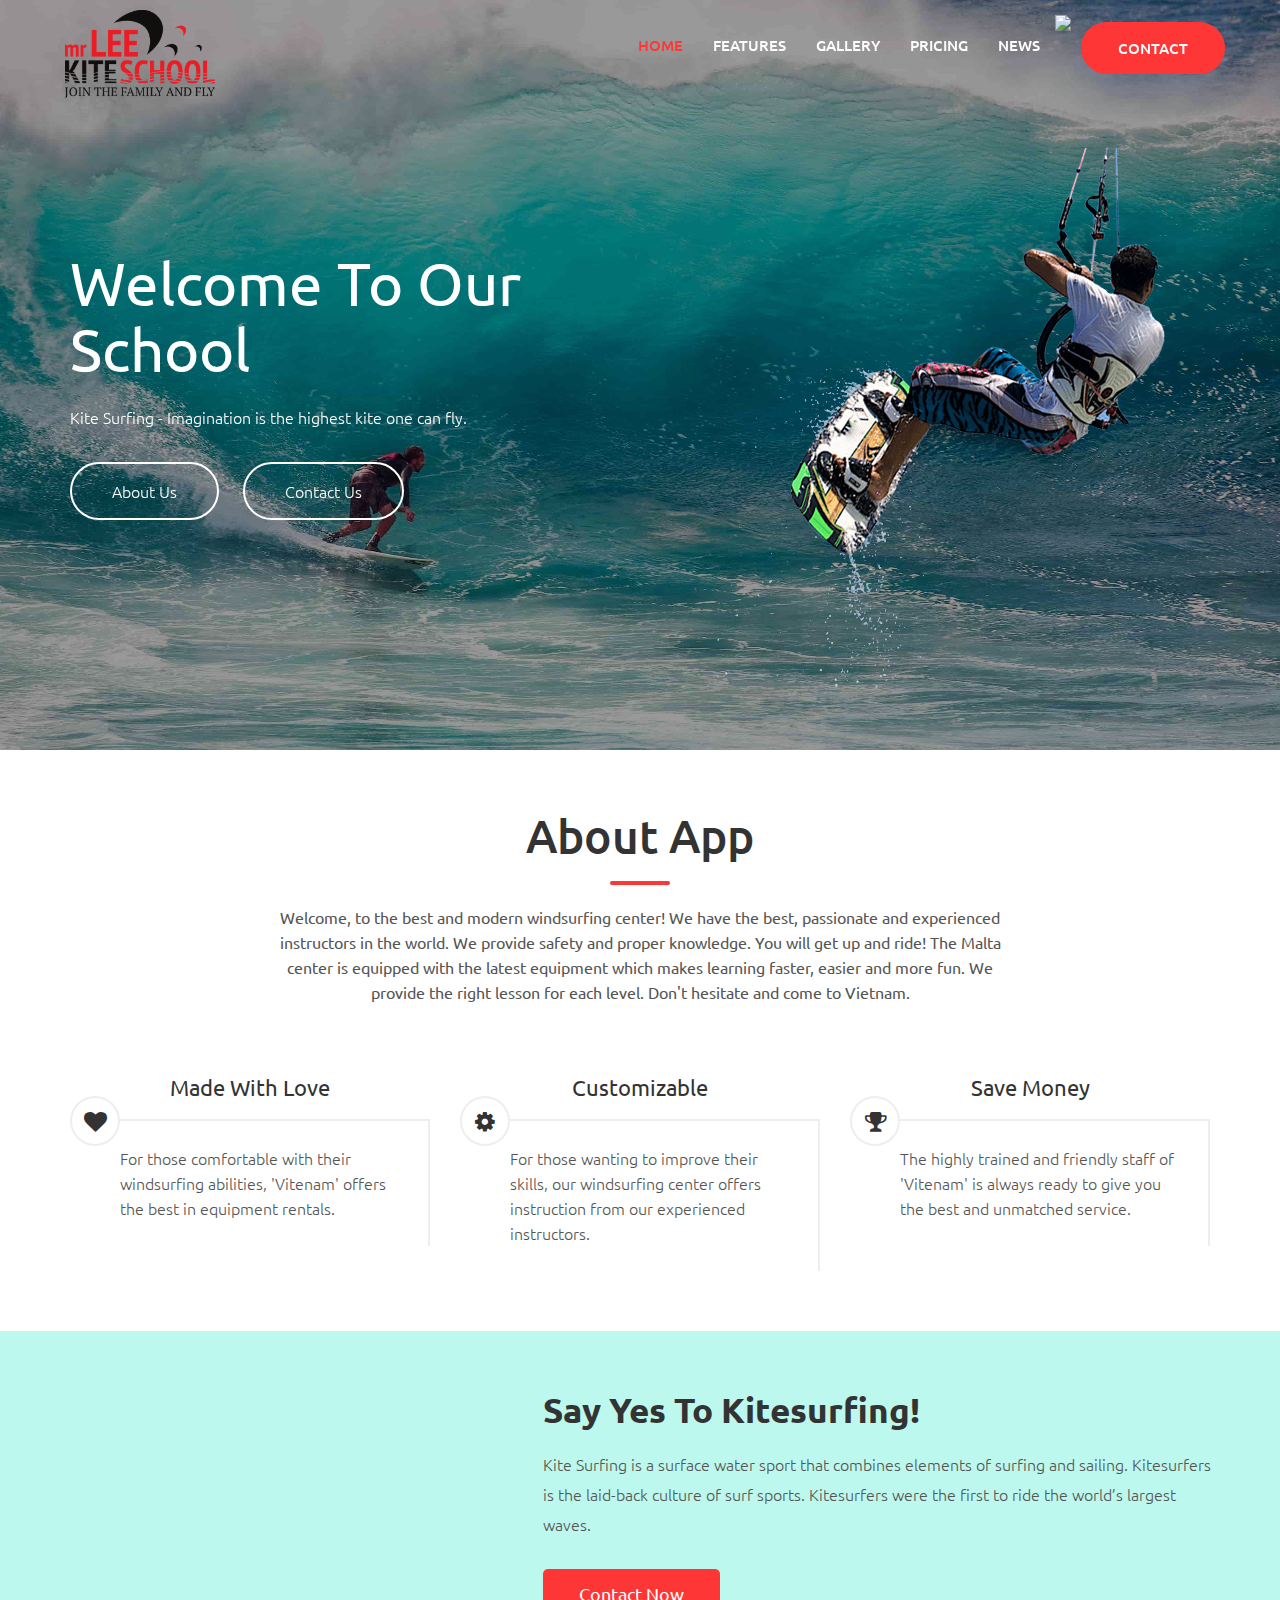
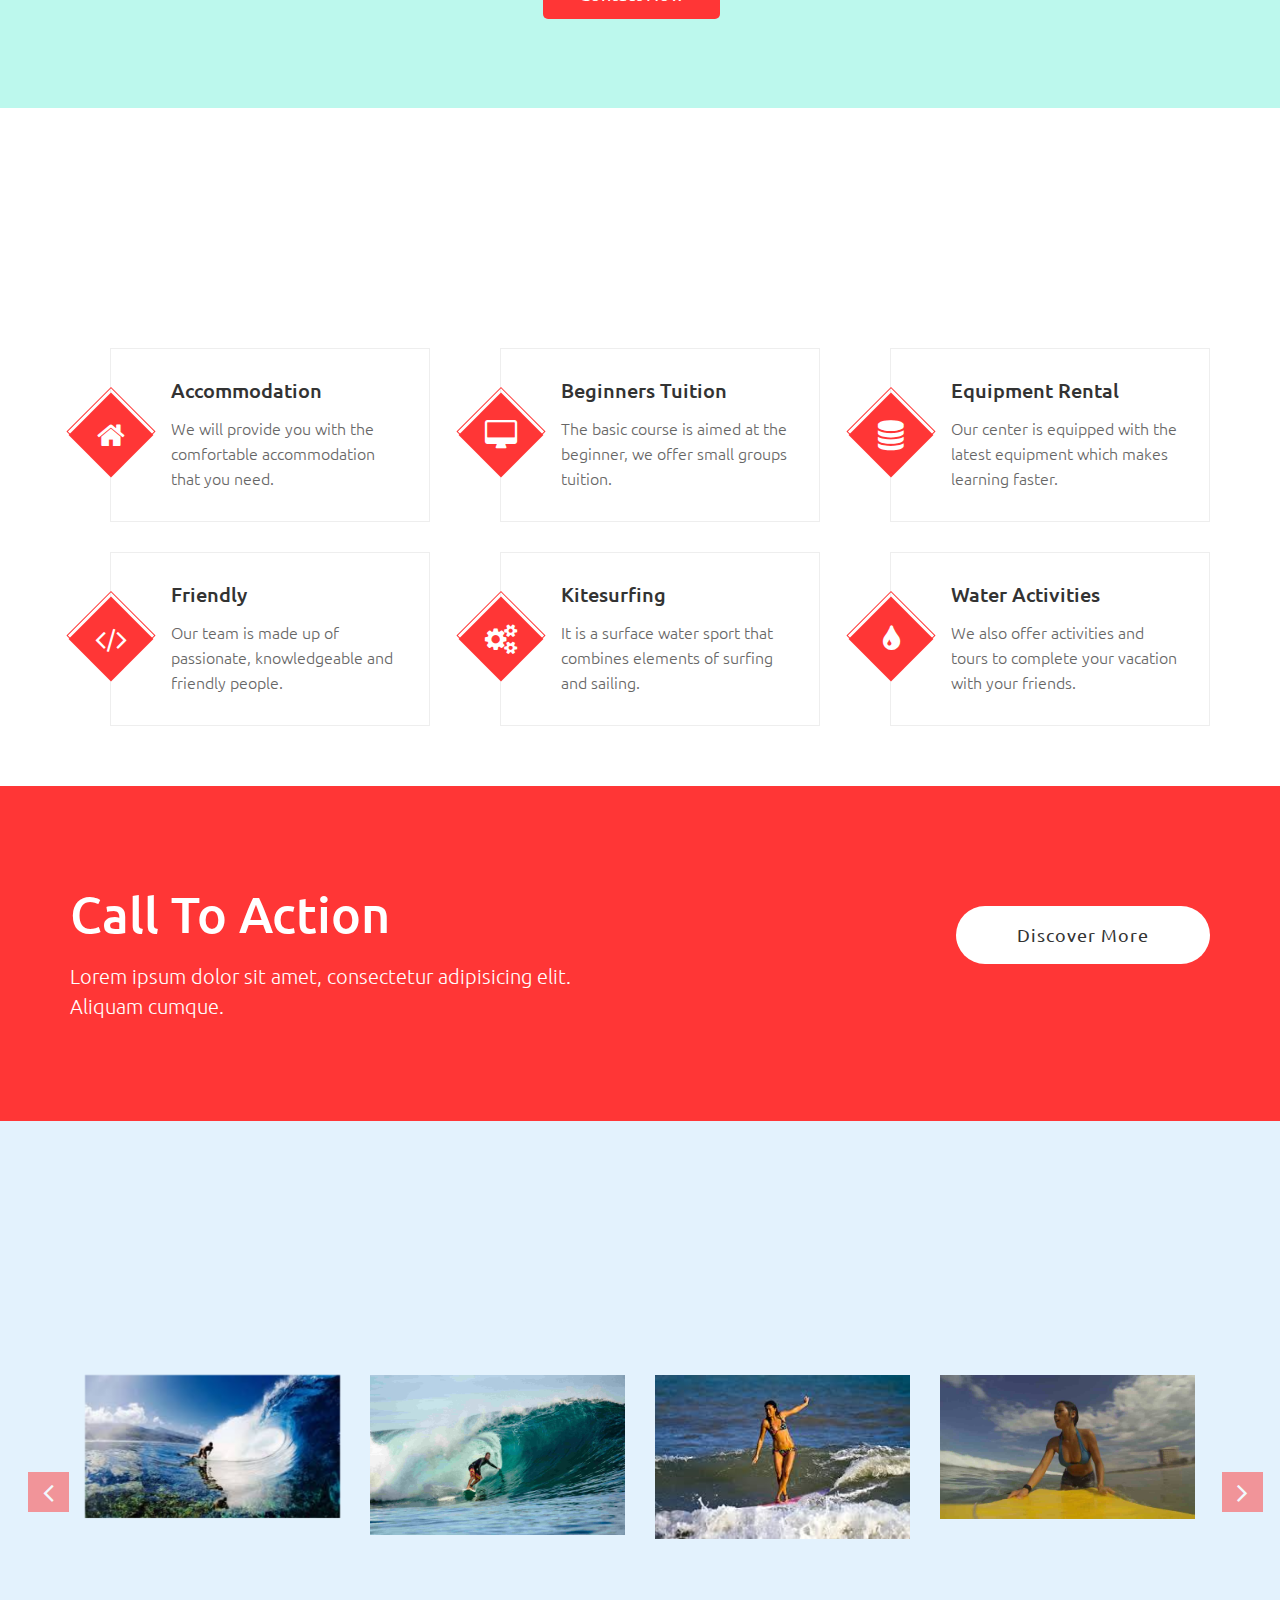
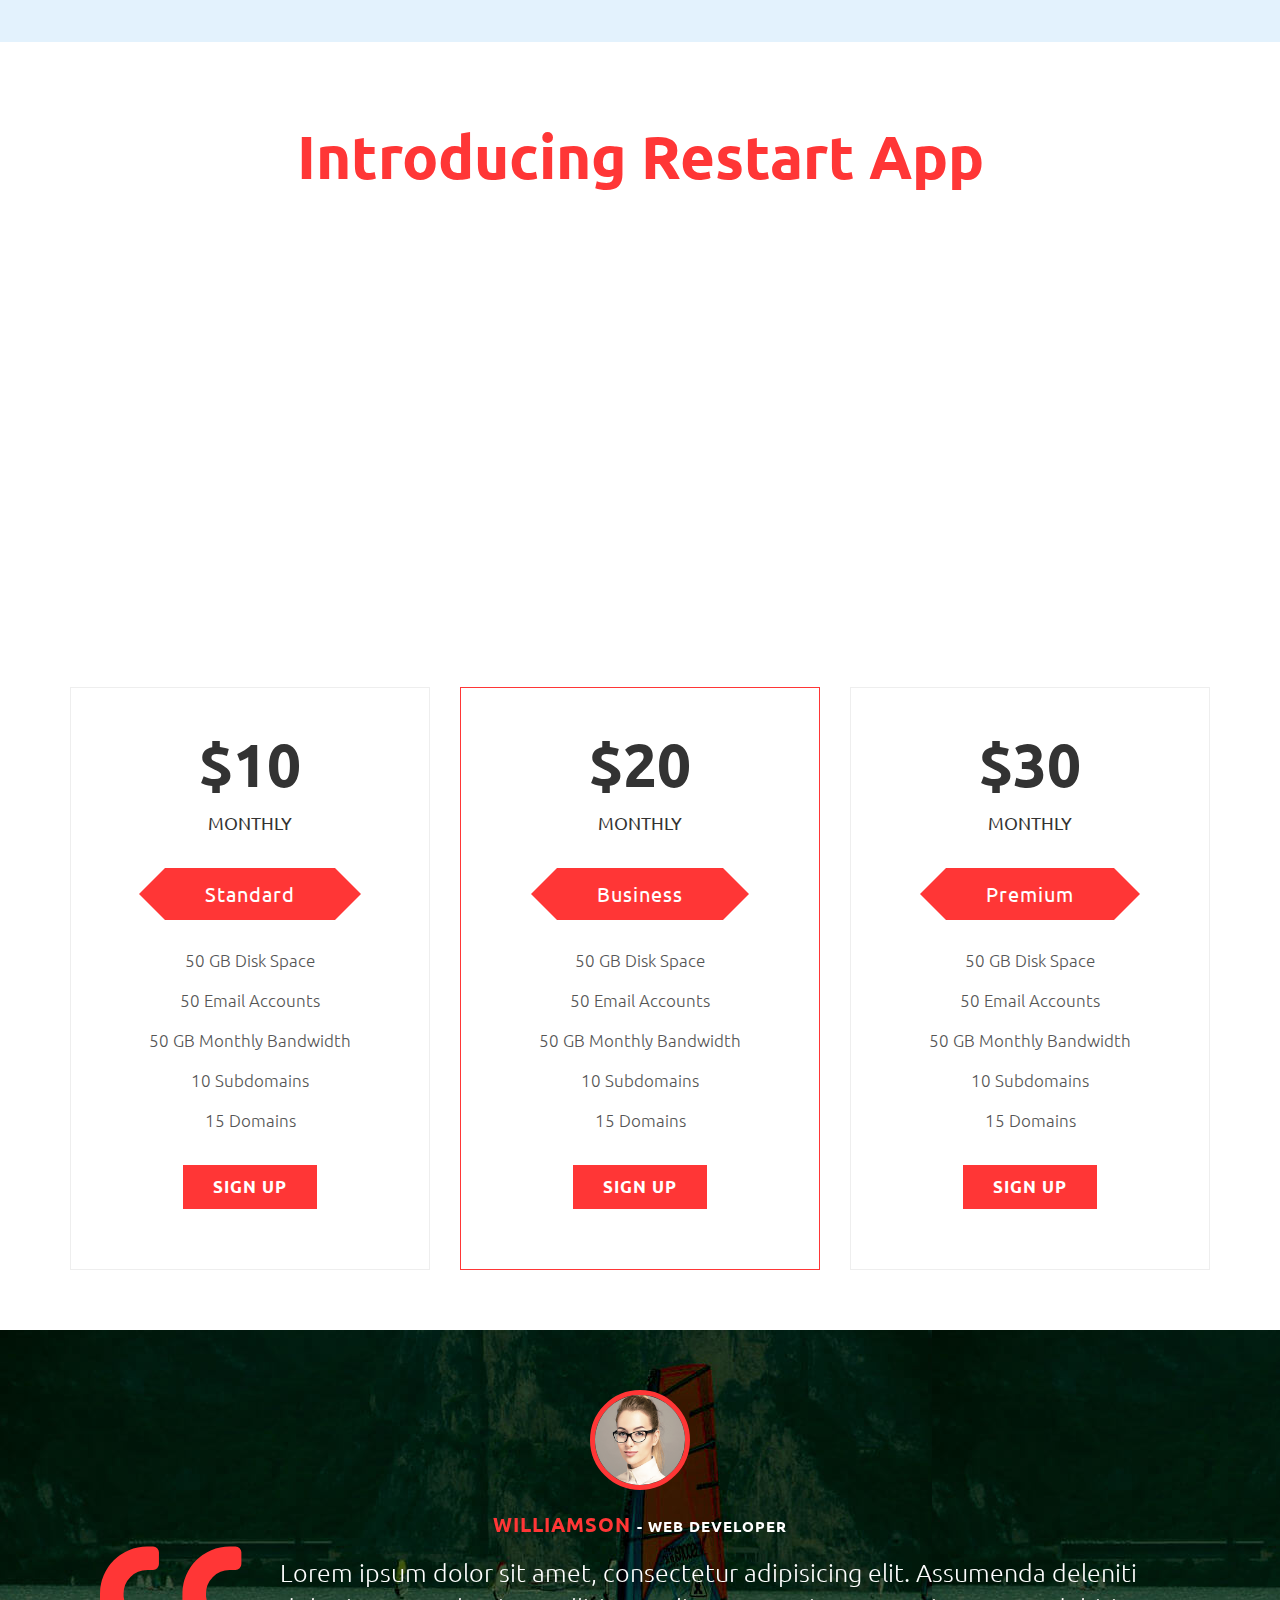
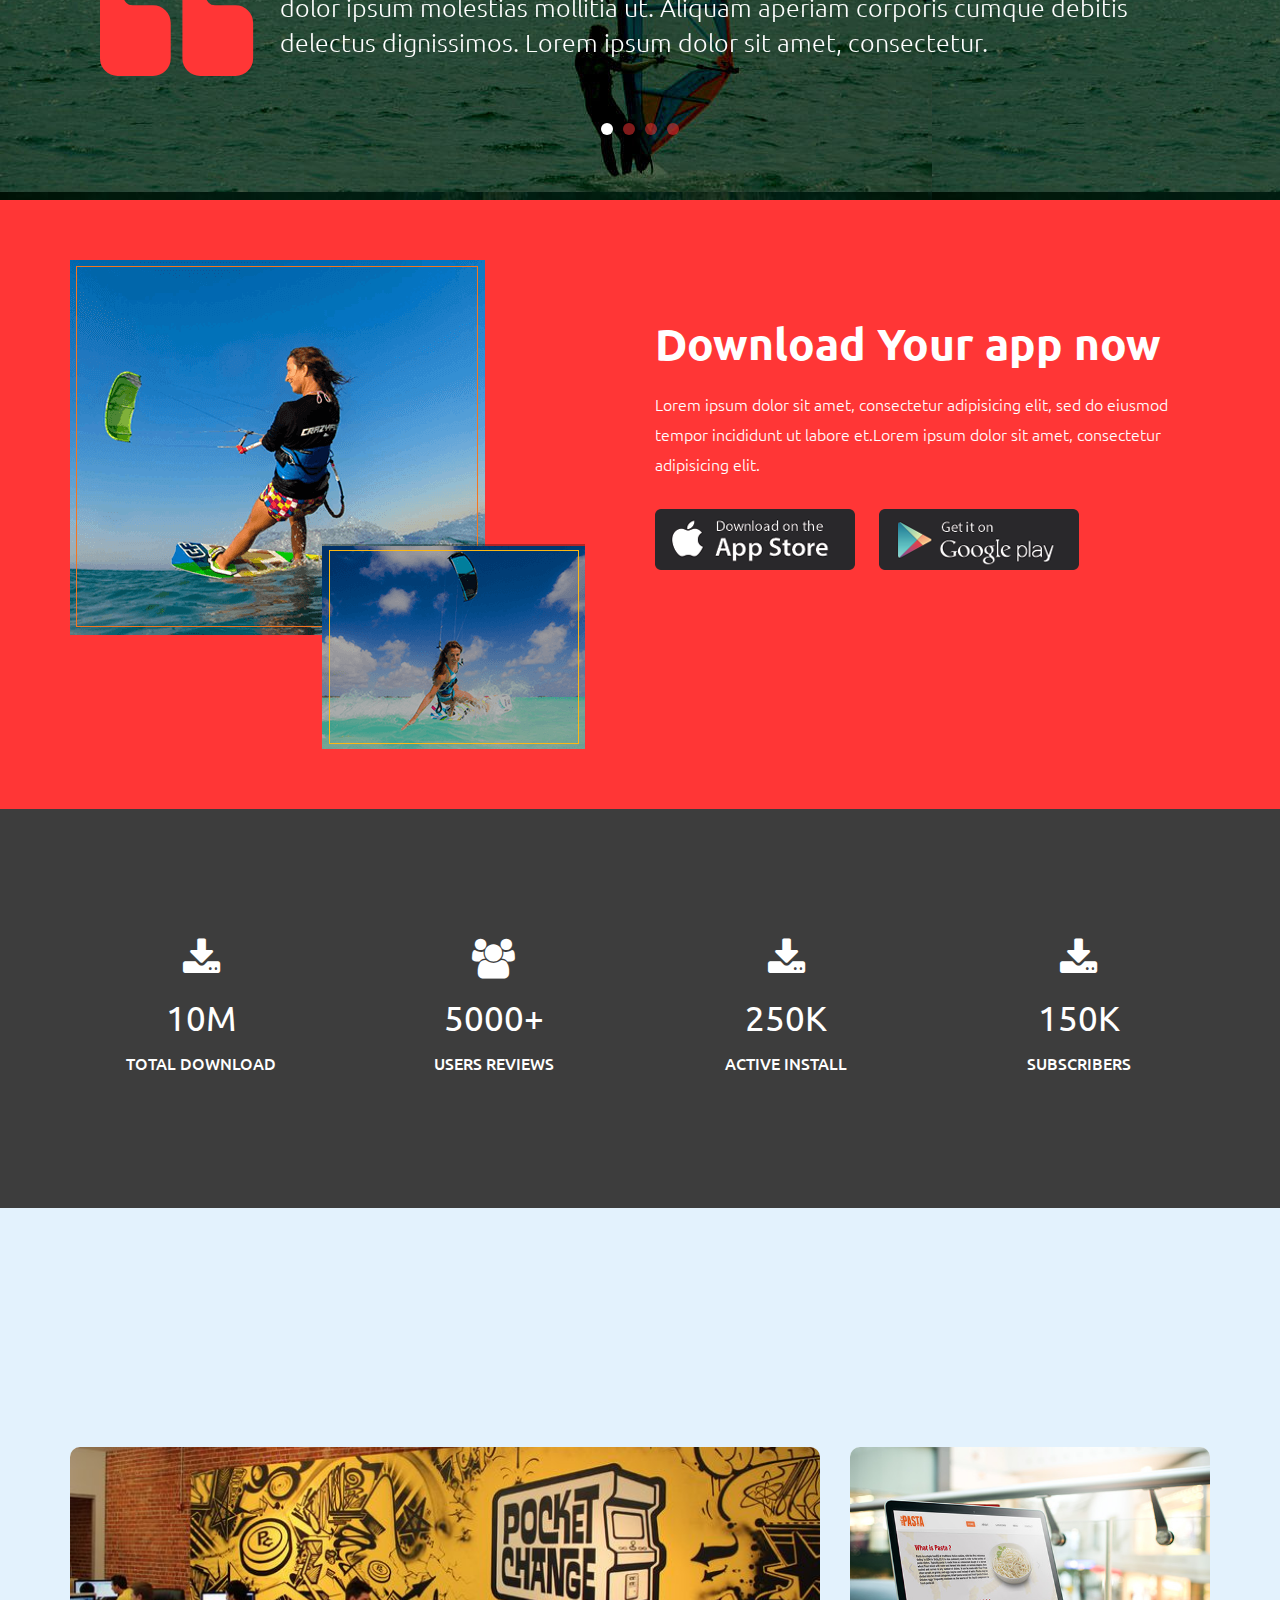
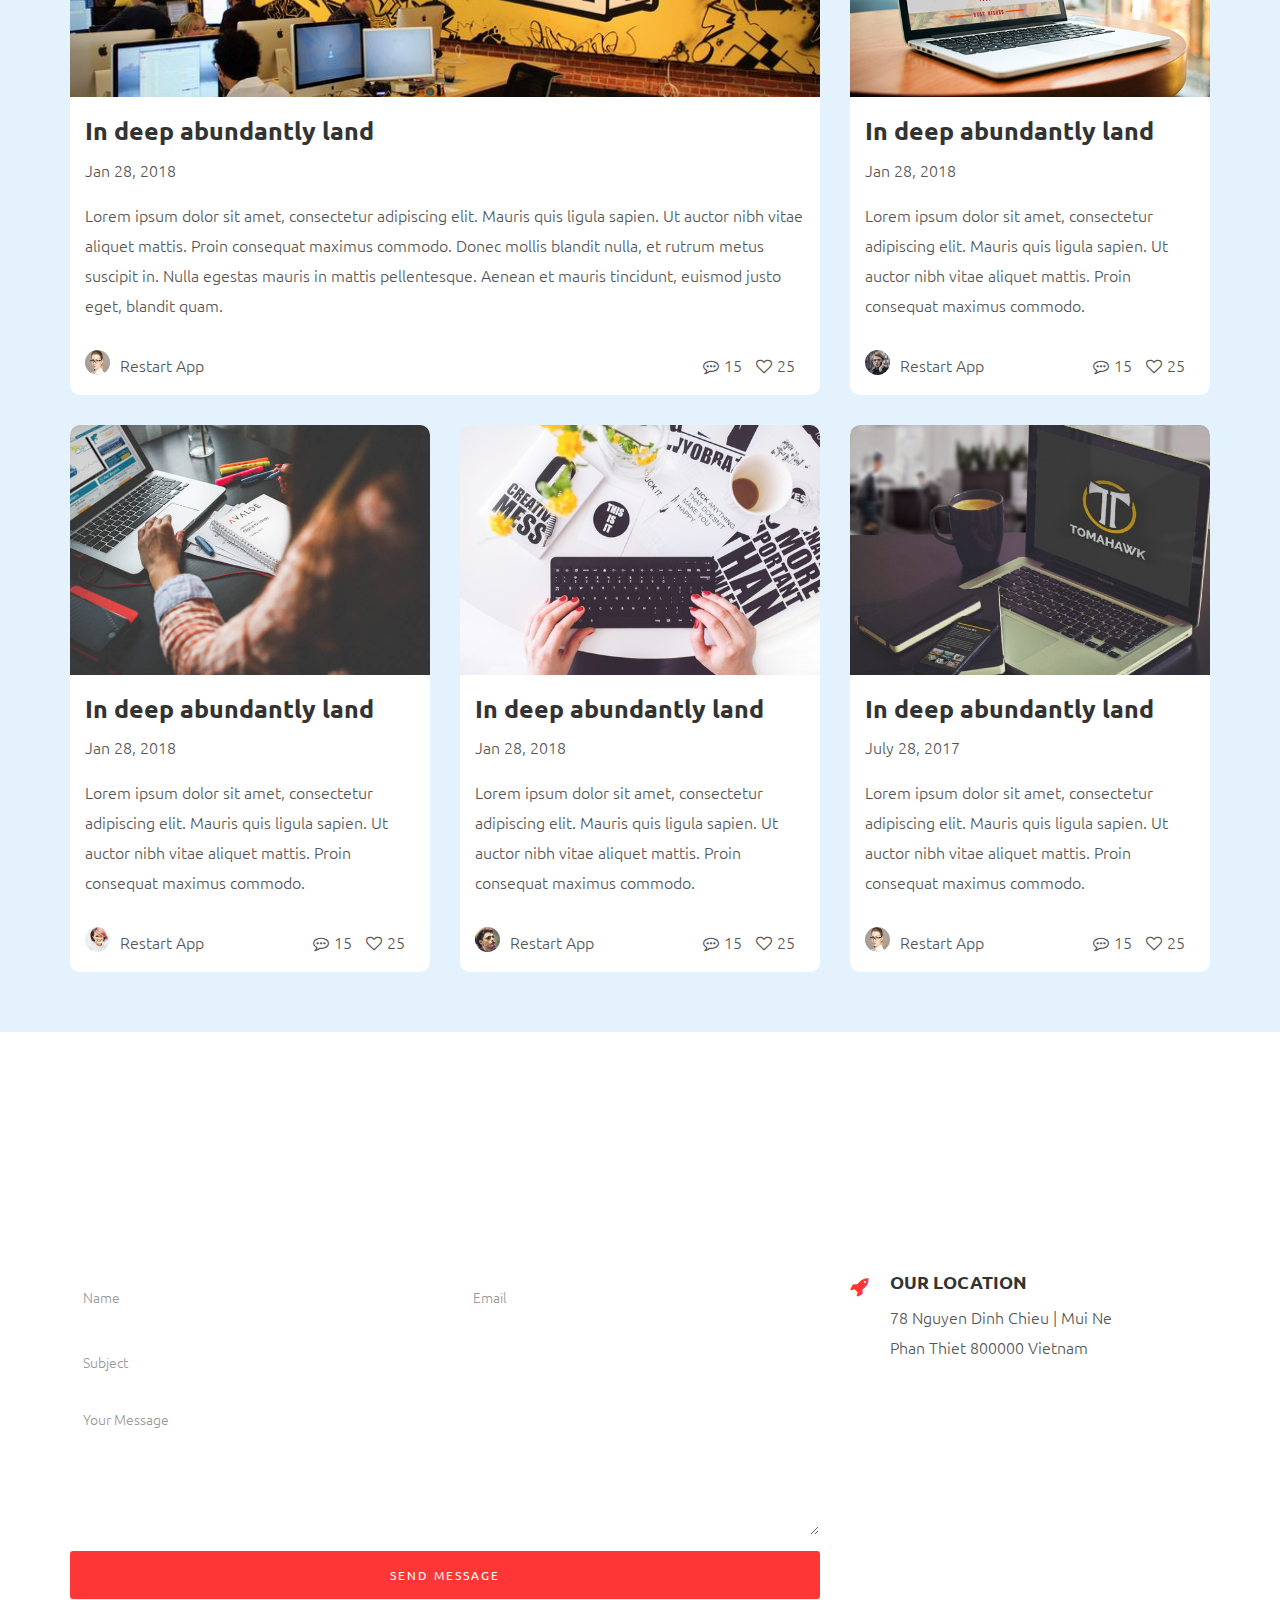
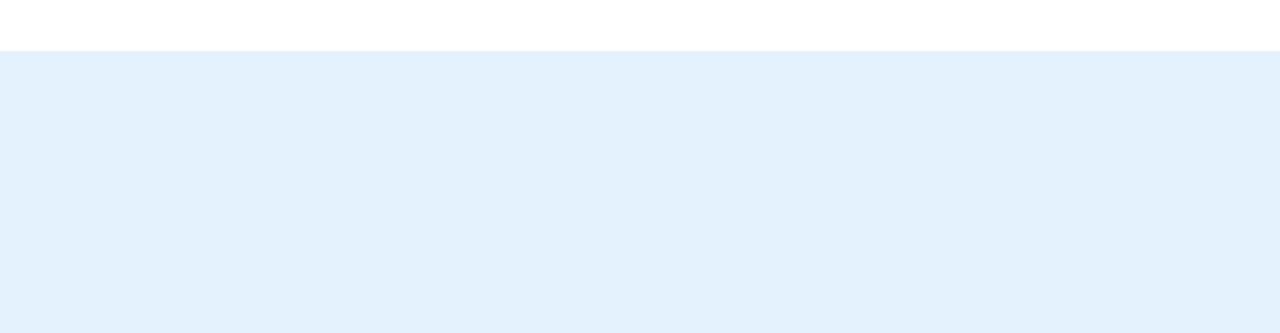
==== commit 3e7a0564: "10/01" ====
--- a/index.html
+++ b/index.html
@@ -1,4 +1,4 @@
-<!DOCTYPE html>
+﻿<!DOCTYPE html>
 <html lang="en">
 
 <head>
@@ -46,6 +46,7 @@
     <!-- END PRELOADER -->
 
     <!-- START NAVBAR -->
+
     <div class="navbar navbar-default navbar-fixed-top menu-top">
         <div class="container">
             <div class="navbar-header">
@@ -66,6 +67,16 @@
                         <li><a class="page-scroll" href="#screenshots">Gallery</a></li>
                         <li><a class="page-scroll" href="#pricing">Pricing</a></li>
                         <li><a class="page-scroll" href="#news">News</a></li>
+                        <li><div id="TA_socialButtonReviews198" class="TA_socialButtonReviews" style="margin-top:-15px;">
+<ul id="6wLfGi1H" class="TA_links ub2AgqfUZ">
+<li id="6KWjSPLKv" class="LgF0Hn4lC">
+<a target="_blank" href="https://www.tripadvisor.com/Attraction_Review-g298086-d2634329-Reviews-Mr_Lee_Kitesurfing_School-Phan_Thiet_Binh_Thuan_Province.html"><img src="https://www.tripadvisor.com/img/cdsi/img2/branding/socialWidget/20x28_green-21692-2.png"/></a>
+</li>
+</ul>
+</div>
+<script src="https://www.jscache.com/wejs?wtype=socialButtonReviews&amp;uniq=198&amp;locationId=2634329&amp;color=green&amp;size=rect&amp;lang=en_US&amp;display_version=2"></script>
+
+                        </li>
                         <li><a class="page-scroll  btn btn-default btn_download " href="#contact">Contact</a></li>
                     </ul>
                 </nav>
@@ -74,9 +85,8 @@
         <!--- END CONTAINER -->
     </div>
     <!-- END NAVBAR -->
-
     <!-- START HOME -->
-    <section id="home" class="home_bg ripple" style="background-image: url(assets/img/bg/ripple-bg.jpg)!important; background-size: cover; background-position: center center;">
+    <section id="home" class="home_bg ripple">
         <div class="container">
             <div class="row">
                 <div class="col-md-6 col-sm-12 col-xs-12">
@@ -178,7 +188,7 @@
                         <p>
                             Kite Surfing is a surface water sport that combines elements of surfing and sailing.
                                  Kitesurfers is the laid-back culture of surf sports. 
-                               Kitesurfers were the first to ride the world�s
+                               Kitesurfers were the first to ride the world’s
                                  largest waves.
                         </p>
                         <a class="btn btn-lg " href="#">Contact Now</a>
@@ -676,13 +686,13 @@
                 </div>
                 <div class="col-md-8 col-sm-8 col-xs-12">
                     <div class="contact">
-                        <form id="contact-form" method="post" enctype="multipart/form-data">
+                        <form id="contact-form" method="post" action="https://formspree.io/mrleekiteschool@gmail.com">
                             <div class="row">
                                 <div class="form-group col-md-6">
                                     <input type="text" name="name" class="form-control" id="first-name" placeholder="Name" required="required">
                                 </div>
                                 <div class="form-group col-md-6">
-                                    <input type="email" name="email" class="form-control" id="email" placeholder="Email" required="required">
+                                    <input type="email" name="_replyto" class="form-control" id="email" placeholder="Email" required="required" >
                                 </div>
                                 <div class="form-group col-md-12">
                                     <input type="text" name="subject" class="form-control" id="subject" placeholder="Subject" required="required">
@@ -705,22 +715,19 @@
                         <div class="single-address">
                             <i class="fa fa-rocket"></i>
                             <h4>Our Location</h4>
-                            <p>3481 Melrose Place, Beverly Hills
-                                <br>
-                                CA 90210</p>
+                            <p>78 Nguyen Dinh Chieu | Mui Ne 
+                                <br />Phan Thiet 800000 Vietnam</p>
                         </div>
                         <div class="single-address wow fadeInLeft">
                             <i class="fa fa-phone"></i>
                             <h4>Call us on</h4>
-                            <p>(+1) 517 397 7100
-                                <br>
-                                (+1) 617 497 8200</p>
+                            <p>+84 97 480 46 95</p>
                         </div>
                         <div class="single-address wow fadeInLeft">
                             <i class="fa fa-envelope"></i>
                             <h4>Send your message</h4>
-                            <p>Info@example.com.<br>
-                                admin@example.com</p>
+                            <p>mrleekiteschool@gmail.com<br>
+                                kitesurfingvietnam@yahoo.com</p>
                         </div>
 
 
@@ -754,7 +761,7 @@
                         </ul>
                     </div>
                     <div class="copyright">
-                        <p>Copyright &copy; 2018 | Your site name.</p>
+                        <p style="color:#000">Copyright &copy; 2018 | Your site name.</p>
                     </div>
                     <!--- END FOOTER COPYRIGHT -->
                 </div>
@@ -782,8 +789,6 @@
     <script src="assets/js/scrolltopcontrol.js"></script>
     <!-- ripples js -->
     <script src="assets/js/ripples-min.js"></script>
-    <!-- form-contact js -->
-    <script src="assets/js/form-contact.js"></script>
     <!-- WOW - Reveal Animations When You Scroll -->
     <script src="assets/js/wow.min.js"></script>
     <!-- scripts js -->
--- a/assets/css/style.css
+++ b/assets/css/style.css
@@ -25,47 +25,56 @@
     16. START CONTACT FORM & CONTACT ADDRESS DESIGN
     17. START FOOTER DESIGN
  *=============================================================*/
-  
+
 /*==========================*
   01.START GENERAL STYLE
  *=========================*/
 body {
-color: #555;
-font-family: 'Ubuntu', sans-serif;
-font-size: 16px;
-font-weight: 300;
-line-height: 30px;
-background:#fff;
-overflow-x:hidden;
-}
+    color: #555;
+    font-family: 'Ubuntu', sans-serif;
+    font-size: 16px;
+    font-weight: 300;
+    line-height: 30px;
+    background: #fff;
+    overflow-x: hidden;
+}
+
 html,
-body { height: 100% }
+body {
+    height: 100%;
+}
+
 h1,
 h2,
 h3,
 h4,
 h5,
 h6 {
-  letter-spacing: 0px;
-  margin-top: 0px; 
-  color: #333;
-  font-weight: 400;
-}
+    letter-spacing: 0px;
+    margin-top: 0px;
+    color: #333;
+    font-weight: 400;
+}
+
 a {
-text-decoration: none;
-transition: all 0.2s ease 0s;
-}
-a:hover {
-    color: #fff;
     text-decoration: none;
-}
-a:focus {
-    outline: none;
-    text-decoration: none;
-}
+    transition: all 0.2s ease 0s;
+}
+
+    a:hover {
+        color: #fff;
+        text-decoration: none;
+    }
+
+    a:focus {
+        outline: none;
+        text-decoration: none;
+    }
+
 p {
     margin-bottom: 0;
 }
+
 ul,
 li {
     margin: 0;
@@ -73,20 +82,25 @@
 }
 
 ::-webkit-input-placeholder {
-  font-weight: 300;
-  font-family: 'Ubuntu', sans-serif; }
+    font-weight: 300;
+    font-family: 'Ubuntu', sans-serif;
+}
 
 :-moz-placeholder {
-  font-weight: 300;
-  font-family: 'Ubuntu', sans-serif; }
+    font-weight: 300;
+    font-family: 'Ubuntu', sans-serif;
+}
 
 ::-moz-placeholder {
-  font-weight: 300;
-  font-family: 'Ubuntu', sans-serif; }
+    font-weight: 300;
+    font-family: 'Ubuntu', sans-serif;
+}
 
 :-ms-input-placeholder {
-  font-weight: 300;
-  font-family: 'Ubuntu', sans-serif; }
+    font-weight: 300;
+    font-family: 'Ubuntu', sans-serif;
+}
+
 fieldset {
     border: 0 none;
     margin: 0 auto;
@@ -128,6 +142,7 @@
         -webkit-transform: rotate(0deg);
         transform: rotate(0deg);
     }
+
     100% {
         -webkit-transform: rotate(360deg);
         transform: rotate(360deg);
@@ -139,78 +154,95 @@
         -webkit-transform: rotate(0deg);
         transform: rotate(0deg);
     }
+
     100% {
         -webkit-transform: rotate(360deg);
         transform: rotate(360deg);
     }
 }
-.section-padding { padding: 60px 0 }
-.no-padding { padding: 0 }
+
+.section-padding {
+    padding: 60px 0;
+}
+
+.no-padding {
+    padding: 0;
+}
 
 /* BTN START */
 .btn {
-background: #ff3636 none repeat scroll 0 0;
-border-radius: 5px;
-color: #fff;
-padding: 12px 35px;
-text-transform: capitalize;
-}
-.btn:hover{
-background: #333 none repeat scroll 0 0;
-color:#fff;
-}
+    background: #ff3636 none repeat scroll 0 0;
+    border-radius: 5px;
+    color: #fff;
+    padding: 12px 35px;
+    text-transform: capitalize;
+}
+
+    .btn:hover {
+        background: #333 none repeat scroll 0 0;
+        color: #fff;
+    }
 /* BTN END */
 
 /*START SCROLL TO TOP*/
 .topcontrol {
-background: #ff3636 none repeat scroll 0 0;
-border-radius: 30px;
-bottom: 16px !important;
+    background: #ff3636 none repeat scroll 0 0;
+    border-radius: 30px;
+    bottom: 16px !important;
     right: 100px !important;
-box-shadow: 0 1px 10px 0 rgba(0, 0, 0, 0.2);
-color: #fff;
-cursor: pointer;
-font-size: 30px;
-height: 50px;
-line-height: 47px;
-opacity: 1;
-position: fixed;
-right: 5px;
-text-align: center;
-transition: all 0.2s ease 0s;
-width: 50px;
-}
-.topcontrol:hover {
-    background: #333;
+    box-shadow: 0 1px 10px 0 rgba(0, 0, 0, 0.2);
     color: #fff;
-}
+    cursor: pointer;
+    font-size: 30px;
+    height: 50px;
+    line-height: 47px;
+    opacity: 1;
+    position: fixed;
+    right: 5px;
+    text-align: center;
+    transition: all 0.2s ease 0s;
+    width: 50px;
+}
+
+    .topcontrol:hover {
+        background: #333;
+        color: #fff;
+    }
 /*END SCROLL TO TOP*/
 
 /*START SECTION TITLE DESIGN*/
-.section-title { margin-bottom: 60px }
-.section-title  h2 {
-font-size: 46px;
-font-weight: 500;
-margin-bottom: 0;
-margin-top: 0;
-position: relative;
-text-transform: capitalize;
-}
-.section-title p {
-font-weight: 400;
-line-height: 25px;
-position: relative;
-}
-.line{
-background: #ff3636 none repeat scroll 0 0;
-border-radius: 2px;
-display: block;
-height: 4px;
-margin: 20px auto;
-width: 60px;
-}
-@media only screen and (max-width:480px) { 
-.section-title  p{padding:0 15px}
+.section-title {
+    margin-bottom: 60px;
+}
+
+    .section-title h2 {
+        font-size: 46px;
+        font-weight: 500;
+        margin-bottom: 0;
+        margin-top: 0;
+        position: relative;
+        text-transform: capitalize;
+    }
+
+    .section-title p {
+        font-weight: 400;
+        line-height: 25px;
+        position: relative;
+    }
+
+.line {
+    background: #ff3636 none repeat scroll 0 0;
+    border-radius: 2px;
+    display: block;
+    height: 4px;
+    margin: 20px auto;
+    width: 60px;
+}
+
+@media only screen and (max-width:480px) {
+    .section-title p {
+        padding: 0 15px;
+    }
 }
 /*END SECTION TITLE DESIGN*/
 /*==========================*
@@ -233,115 +265,167 @@
     -o-transition: all 0.4s ease-in-out;
     -ms-transition: all 0.4s ease-in-out;
 }
-.navbar-default .navbar-nav>.active>a,
-.navbar-default .navbar-nav>.active>a:hover,
-.navbar-default .navbar-nav>.active>a:focus {
-background-color: transparent;
-color: #ff3636 !important;
-}
-.navbar-default .navbar-nav>.open>a,
-.navbar-default .navbar-nav>.open>a:hover,
-.navbar-default .navbar-nav>.open>a:focus {
-    color: #171717 !important;
-    background-color: transparent;
-}
-.navbar-brand { padding: 0px }
-.navbar-brand img {
-    width: 150px;
-    margin-left: 10px;
-    margin-top:-10px;
-}
-@media only screen and (max-width:768px) { 
-  .navbar-brand img {
-  width: 110px;
-}
-}
+
+    .navbar-default .navbar-nav > .active > a,
+    .navbar-default .navbar-nav > .active > a:hover,
+    .navbar-default .navbar-nav > .active > a:focus {
+        background-color: transparent;
+        color: #ff3636 !important;
+    }
+
+    .navbar-default .navbar-nav > .open > a,
+    .navbar-default .navbar-nav > .open > a:hover,
+    .navbar-default .navbar-nav > .open > a:focus {
+        color: #171717 !important;
+        background-color: transparent;
+    }
+
+.navbar-brand {
+    padding: 0px;
+}
+
+    .navbar-brand img {
+        width: 150px;
+        margin-left: 10px;
+        margin-top: -10px;
+    }
+
+@media only screen and (max-width:768px) {
+    .navbar-brand img {
+        width: 110px;
+    }
+}
+
 .navbar-default .navbar-collapse,
-.navbar-default .navbar-form { border-color: #fff }
+.navbar-default .navbar-form {
+    border-color: #fff;
+}
+
 .menu-top li a {
-	color: #fff !important;
-	font-size: 15px;
-	text-transform: uppercase;
-	font-weight: 500;
-}
-.menu-top li a:hover { color: #ff3636 !important }
-@media only screen and (max-width:768px) { 
+    color: #fff !important;
+    font-size: 15px;
+    text-transform: uppercase;
+    font-weight: 500;
+}
+
+    .menu-top li a:hover {
+        color: #ff3636 !important;
+    }
+
+@media only screen and (max-width:768px) {
     .navbar-default .navbar-nav > li > a {
         margin-top: 10px;
         padding: 5px;
     }
 }
-@media only screen and (max-width:480px) { 
-    .menu-top { background-color: #fff }
-    .navbar-default .navbar-nav > li > a { color: #313131  !important }
-}
+
+@media only screen and (max-width:480px) {
+    .menu-top {
+        background-color: #fff;
+    }
+
+    .navbar-default .navbar-nav > li > a {
+        color: #313131 !important;
+    }
+}
+
 .navbar-default.menu-shrink {
-background: #fff none repeat scroll 0 0;
-box-shadow: 0 5px 40px 0 rgba(42, 111, 199, 0.2);
-margin-top: 0;
-padding: 10px 0;
-width: 100%;
-}
-@media only screen and (max-width:480px) { 
+    background: #fff none repeat scroll 0 0;
+    box-shadow: 0 5px 40px 0 rgba(42, 111, 199, 0.2);
+    margin-top: 0;
+    padding: 10px 0;
+    width: 100%;
+}
+
+@media only screen and (max-width:480px) {
     .menu-top {
         color: #fff !important;
         margin-left: 0px;
     }
 }
-.navbar-default.menu-shrink li a {color:#333 !important; }
-.navbar-default.menu-shrink li a:hover { color: #ff3636 !important; }
-.navbar-default .navbar-toggle { background: #fff none repeat scroll 0 0 }
-.navbar-default .navbar-toggle:hover,
-.navbar-default .navbar-toggle:focus { background-color: #fff }
-.navbar-default .navbar-toggle .icon-bar { background-color: #ff3636 }
-
-.btn_download{
-float: right;
-margin-left: 10px;
-margin-top: 2px;
-}
-@media only screen and (max-width:480px) { 
+
+.navbar-default.menu-shrink li a {
+    color: #333 !important;
+}
+
+    .navbar-default.menu-shrink li a:hover {
+        color: #ff3636 !important;
+    }
+
+.navbar-default .navbar-toggle {
+    background: #fff none repeat scroll 0 0;
+}
+
+    .navbar-default .navbar-toggle:hover,
+    .navbar-default .navbar-toggle:focus {
+        background-color: #fff;
+    }
+
+    .navbar-default .navbar-toggle .icon-bar {
+        background-color: #ff3636;
+    }
+
 .btn_download {
-float: none;
-margin-left: 3px;
-}
-}
+    float: right;
+    margin-left: 10px;
+    margin-top: 2px;
+}
+
+@media only screen and (max-width:480px) {
+    .btn_download {
+        float: none;
+        margin-left: 3px;
+    }
+}
+
 .btn_download {
-background: #ff3636 none repeat scroll 0 0;
-border: 2px solid #ff3636;
-border-radius: 30px;
-color: #fff!important;
-font-weight: 500;
-padding:14px 35px!important;
-text-transform: uppercase;
-box-shadow:0 5px 40px 0 rgba(42, 111, 199, 0.2);
-}
-.btn_download:hover{
-background:#fff!important;
-border: 2px solid #fff!important;
-color:#ff3636!important;
-}
+    background: #ff3636 none repeat scroll 0 0;
+    border: 2px solid #ff3636;
+    border-radius: 30px;
+    color: #fff!important;
+    font-weight: 500;
+    padding: 14px 35px!important;
+    text-transform: uppercase;
+    box-shadow: 0 5px 40px 0 rgba(42, 111, 199, 0.2);
+}
+
+    .btn_download:hover {
+        background: #fff!important;
+        border: 2px solid #fff!important;
+        color: #ff3636!important;
+    }
+
 .active.btn_download {
-    color:#fff!important;
-}
+    color: #fff!important;
+}
+
 .navbar-default.menu-shrink li a.btn_download {
-background: #ff3636 none repeat scroll 0 0!important; 
-border: 2px solid #ff3636!important;
-color:#fff !important; }
-
-.navbar-default.menu-shrink li a.btn_download:hover { color:#333 !important; }
-@media only screen and (max-width:480px) { 
-    .navbar-default .navbar-nav > li > a.btn_download{color:#333  !important }
-    .navbar-default .navbar-nav > li > a.btn_download:hover{color:#333  !important }
+    background: #ff3636 none repeat scroll 0 0!important;
+    border: 2px solid #ff3636!important;
+    color: #fff !important;
+}
+
+    .navbar-default.menu-shrink li a.btn_download:hover {
+        color: #333 !important;
+    }
+
+@media only screen and (max-width:480px) {
+    .navbar-default .navbar-nav > li > a.btn_download {
+        color: #333 !important;
+    }
+
+        .navbar-default .navbar-nav > li > a.btn_download:hover {
+            color: #333 !important;
+        }
 }
 /*==========================================*
   02.END BOOTSTRAP NAVIGATION OVERRIDES
  *==========================================*/
- 
+
 /*========================* 
   03.START HOME DESIGN
  *=======================*/
- #particles-js {
+#particles-js {
     position: absolute;
     width: 100%;
     height: 100%;
@@ -349,27 +433,43 @@
 }
 
 .home_bg {
-	
     height: 750px;
     position: relative;
-}
-@media only screen and (max-width:768px) { 
-.home_bg {height: 1180px ;}
-}
-
-@media only screen and (max-width:480px) { 
-.home_bg {height: 1000px ;}
-}
-
-@media only screen and (max-width:375px) { 
-.home_bg {height: 970px;}
-}
-@media only screen and (max-width:360px) { 
-.home_bg {height: 950px;}
-}
-@media only screen and (max-width:320px) { 
-.home_bg {height: 930px;}
-}
+    background-image: url(../img/bg/ripple-bg.jpg)!important; 
+    background-size: cover; 
+    background-position: center center;
+}
+
+@media only screen and (max-width:768px) {
+    .home_bg {
+        height: 1180px;
+    }
+}
+
+@media only screen and (max-width:480px) {
+    .home_bg {
+        height: 1000px;
+    }
+}
+
+@media only screen and (max-width:375px) {
+    .home_bg {
+        height: 970px;
+    }
+}
+
+@media only screen and (max-width:360px) {
+    .home_bg {
+        height: 950px;
+    }
+}
+
+@media only screen and (max-width:320px) {
+    .home_bg {
+        height: 930px;
+    }
+}
+
 .home_bg:before {
     background: rgba(0, 0, 0, 0.4);
     content: "";
@@ -381,131 +481,153 @@
 
 
 .hero-text {
-	margin-top: 0;
-}
-@media only screen and (max-width:768px) { 
-.hero-text {
-margin-top: 70px ;
-text-align: center;
-}
-}
-@media only screen and (max-width:480px) { 
-.hero-text {
-margin-top: 20px;
-
-}
-}
-@media only screen and (max-width:375px) { 
-.hero-text {
-margin-top: 10px ;
-
-}
-}
-@media only screen and (max-width:360px) { 
-.hero-text {
-margin-top: 0px;
-
-}
+    margin-top: 0;
+}
+
+@media only screen and (max-width:768px) {
+    .hero-text {
+        margin-top: 70px;
+        text-align: center;
+    }
+}
+
+@media only screen and (max-width:480px) {
+    .hero-text {
+        margin-top: 20px;
+    }
+}
+
+@media only screen and (max-width:375px) {
+    .hero-text {
+        margin-top: 10px;
+    }
+}
+
+@media only screen and (max-width:360px) {
+    .hero-text {
+        margin-top: 0px;
+    }
 }
 
 .hero-text h2 {
-color: #fff;
-font-size: 60px;
-padding-top: 250px;
-text-transform: capitalize;
-}
-@media only screen and (max-width:768px) { 
-.hero-text h2 {
-font-size: 50px;
-line-height: 56px;
-padding-top:150px;
-}
-}
-@media only screen and (max-width:480px) { 
+    color: #fff;
+    font-size: 60px;
+    padding-top: 250px;
+    text-transform: capitalize;
+}
+
+@media only screen and (max-width:768px) {
     .hero-text h2 {
-		font-size: 50px;
+        font-size: 50px;
+        line-height: 56px;
+        padding-top: 150px;
+    }
+}
+
+@media only screen and (max-width:480px) {
+    .hero-text h2 {
+        font-size: 50px;
         line-height: 55px;
     }
 }
-@media only screen and (max-width:414px) { 
+
+@media only screen and (max-width:414px) {
     .hero-text h2 {
-		font-size: 45px;
+        font-size: 45px;
         line-height: 50px;
     }
 }
-@media only screen and (max-width:375px) { 
+
+@media only screen and (max-width:375px) {
     .hero-text h2 {
         font-size: 40px;
-		line-height: 45px;
-    }
-}
-@media only screen and (max-width:320px) { 
+        line-height: 45px;
+    }
+}
+
+@media only screen and (max-width:320px) {
     .hero-text h2 {
-       font-size: 35px;
-	   line-height: 40px;
-	}
-}
+        font-size: 35px;
+        line-height: 40px;
+    }
+}
+
 .hero-text p {
-color: #fff;
-margin-top:20px;
-}
-
-.home_btn{
-margin-left: -10px;
-margin-top: 30px;
-}
-.home_btn a {
-background: transparent none repeat scroll 0 0;
-border: 2px solid #fff;
-border-radius: 50px;
-color: #fff;
-display: inline-block;
-margin: 0 10px 15px;
-padding: 12px 40px;
-transition: all 0.3s ease 0s;
-}
-.home_btn a:hover{
-background:#fff;color:#333;
-}
-.home_btn a i{
-font-size: 20px;
-margin-right: 5px;
-vertical-align: middle;
-}
+    color: #fff;
+    margin-top: 20px;
+}
+
+.home_btn {
+    margin-left: -10px;
+    margin-top: 30px;
+}
+
+    .home_btn a {
+        background: transparent none repeat scroll 0 0;
+        border: 2px solid #fff;
+        border-radius: 50px;
+        color: #fff;
+        display: inline-block;
+        margin: 0 10px 15px;
+        padding: 12px 40px;
+        transition: all 0.3s ease 0s;
+    }
+
+        .home_btn a:hover {
+            background: #fff;
+            color: #333;
+        }
+
+        .home_btn a i {
+            font-size: 20px;
+            margin-right: 5px;
+            vertical-align: middle;
+        }
 
 .app-btn {
-background: rgba(0, 0, 0, 0) none repeat scroll 0 0 !important;
-border: 2px solid #ff3636 !important;
-color: #fff !important;
-margin-right: 20px;
-transition: all 0.3s ease 0s;
-}
-@media only screen and (max-width:414px) { 
+    background: rgba(0, 0, 0, 0) none repeat scroll 0 0 !important;
+    border: 2px solid #ff3636 !important;
+    color: #fff !important;
+    margin-right: 20px;
+    transition: all 0.3s ease 0s;
+}
+
+@media only screen and (max-width:414px) {
     .app-btn {
-	margin-bottom:30px;
-	margin-right: 0;
-}
-}
-.app-btn:hover{
-background: rgba(0, 0, 0, 0) none repeat scroll 0 0 !important;
-border: 2px solid #fff !important;
-color:#fff !important;
+        margin-bottom: 30px;
+        margin-right: 0;
+    }
+}
+
+.app-btn:hover {
+    background: rgba(0, 0, 0, 0) none repeat scroll 0 0 !important;
+    border: 2px solid #fff !important;
+    color: #fff !important;
 }
 
 .hero-text-img {
     padding-top: 148px;
 }
-.hero-text-img img {
-  
-}
-@media only screen and (max-width:768px) { 
-.hero-text-img{padding-top: 45px; }
-}
-@media only screen and (max-width:480px) { 
-.hero-text-img img {width: 100%;}
-}
-@media only screen and (max-width:320px) { 
-.hero-text-img{padding-top: 40px; }
+
+    .hero-text-img img {
+    }
+
+@media only screen and (max-width:768px) {
+    .hero-text-img {
+        padding-top: 45px;
+    }
+}
+
+@media only screen and (max-width:480px) {
+    .hero-text-img img {
+        width: 100%;
+    }
+}
+
+@media only screen and (max-width:320px) {
+    .hero-text-img {
+        padding-top: 40px;
+    }
 }
 
 /*========================* 
@@ -515,36 +637,47 @@
 /*============================*
   04.START ABOUT US DESIGN
  *==========================*/
- .about-content {
-padding-bottom: 60px;
-padding-top: 60px;
-}
- .about-title {
-  margin: 0 auto;
-  width: 65%;
-}
-.aboutBox{ margin-top: 10px; }
-@media only screen and (max-width:990px){
-    .aboutBox{ margin-bottom: 30px; }
-}
-.aboutBox .aboutBox-title{
-font-size: 22px;
-margin: 0 0 20px;
-text-align: center;
-text-transform: capitalize;
-}
-.aboutBox .about-content{
+.about-content {
+    padding-bottom: 60px;
+    padding-top: 60px;
+}
+
+.about-title {
+    margin: 0 auto;
+    width: 65%;
+}
+
+.aboutBox {
+    margin-top: 10px;
+}
+
+@media only screen and (max-width:990px) {
+    .aboutBox {
+        margin-bottom: 30px;
+    }
+}
+
+.aboutBox .aboutBox-title {
+    font-size: 22px;
+    margin: 0 0 20px;
+    text-align: center;
+    text-transform: capitalize;
+}
+
+.aboutBox .about-content {
     padding: 25px 20px 25px 50px;
     border-top: 2px solid #eee;
     border-right: 2px solid #eee;
     position: relative;
     transition: all 0.3s ease 0s;
 }
-.aboutBox:hover .about-content{
+
+.aboutBox:hover .about-content {
     border-top-color: #ff3636;
     border-right-color: #ff3636;
 }
-.aboutBox .about-content:before{
+
+.aboutBox .about-content:before {
     content: "";
     width: 0;
     height: 2px;
@@ -554,31 +687,35 @@
     right: 0;
     transition: all 0.3s ease 0s;
 }
-.aboutBox:hover .about-content:before{
+
+.aboutBox:hover .about-content:before {
     width: 50%;
     background: #ff3636;
 }
-.aboutBox .box-description{
-line-height: 25px;
-margin: 0;
-padding: 0;
-}
-.aboutBox .about-icon{
-background: #fff none repeat scroll 0 0;
-border: 2px solid #eee;
-border-radius: 50%;
-color: #333;
-font-size: 23px;
-height: 50px;
-left: 0;
-line-height: 47px;
-position: absolute;
-text-align: center;
-top: -25px;
-transition: all 0.3s ease 0s;
-width: 50px;
-}
-.aboutBox:hover .about-icon{
+
+.aboutBox .box-description {
+    line-height: 25px;
+    margin: 0;
+    padding: 0;
+}
+
+.aboutBox .about-icon {
+    background: #fff none repeat scroll 0 0;
+    border: 2px solid #eee;
+    border-radius: 50%;
+    color: #333;
+    font-size: 23px;
+    height: 50px;
+    left: 0;
+    line-height: 47px;
+    position: absolute;
+    text-align: center;
+    top: -25px;
+    transition: all 0.3s ease 0s;
+    width: 50px;
+}
+
+.aboutBox:hover .about-icon {
     border-color: #ff3636;
     color: #ff3636;
 }
@@ -586,149 +723,201 @@
 /*============================*
   04.END ABOUT US DESIGN
  *==========================*/
- 
+
 /*==========================*
   05.START FEATURE DESIGN
  *==========================*/
 .feature {
-background: #bcf8ed none repeat scroll 0 0;
-}
-.single_feature_img{text-align: center;}
-@media only screen and (max-width:480px){
-    .single_feature_img{ margin-bottom: 60px; }
-}
+    background: #bcf8ed none repeat scroll 0 0;
+}
+
+.single_feature_img {
+    text-align: center;
+}
+
+@media only screen and (max-width:480px) {
+    .single_feature_img {
+        margin-bottom: 60px;
+    }
+}
+
 .single_feature_img img {
-display: inline-block;
-}
+    display: inline-block;
+}
+
 .single_feature {
-padding: 0px;
-	
-}
-@media only screen and (max-width:768px) { 
-.single_feature {padding:0 20px;}
-}
-@media only screen and (max-width:480px) { 
-.single_feature {text-align:center;}
-}
-.single_feature h2{
-color: #666;
-font-size: 40px;
-font-weight: 500;
-} 
+    padding: 0px;
+}
+
+@media only screen and (max-width:768px) {
+    .single_feature {
+        padding: 0 20px;
+    }
+}
+
+@media only screen and (max-width:480px) {
+    .single_feature {
+        text-align: center;
+    }
+}
+
+.single_feature h2 {
+    color: #666;
+    font-size: 40px;
+    font-weight: 500;
+}
+
 .single_feature h1 {
-color: #333;
-font-size: 35px;
-font-weight: 700;
-text-transform: capitalize;
-}
-@media only screen and (max-width:768px) { 
-.single_feature h3{
-font-size: 28px;
-line-height: 40px;
-margin-bottom: -20px;
-}
-}
-@media only screen and (max-width:480px) { 
-.single_feature h3{
-font-size: 25px;
-margin-top: 40px;
-}
-}
-@media only screen and (max-width:414px) { 
-.single_feature h3{font-size: 21px;}
-}
-@media only screen and (max-width:375px) { 
-.single_feature h3{font-size: 25px;}
-}
-@media only screen and (max-width:360px) { 
-.single_feature h3{font-size: 25px;}
-}
-@media only screen and (max-width:320px) { 
-.single_feature h3{font-size: 22px;}
-}
-.single_feature p{
-margin-top:20px;
-margin-bottom:30px;
-
-}
+    color: #333;
+    font-size: 35px;
+    font-weight: 700;
+    text-transform: capitalize;
+}
+
+@media only screen and (max-width:768px) {
+    .single_feature h3 {
+        font-size: 28px;
+        line-height: 40px;
+        margin-bottom: -20px;
+    }
+}
+
+@media only screen and (max-width:480px) {
+    .single_feature h3 {
+        font-size: 25px;
+        margin-top: 40px;
+    }
+}
+
+@media only screen and (max-width:414px) {
+    .single_feature h3 {
+        font-size: 21px;
+    }
+}
+
+@media only screen and (max-width:375px) {
+    .single_feature h3 {
+        font-size: 25px;
+    }
+}
+
+@media only screen and (max-width:360px) {
+    .single_feature h3 {
+        font-size: 25px;
+    }
+}
+
+@media only screen and (max-width:320px) {
+    .single_feature h3 {
+        font-size: 22px;
+    }
+}
+
+.single_feature p {
+    margin-top: 20px;
+    margin-bottom: 30px;
+}
+
 .single_feature i {
-	color: #fc5004;
-	margin-right: 10px;
+    color: #fc5004;
+    margin-right: 10px;
 }
 
 /*==========================*
   05.END FEATURE DESIGN
  *==========================*/
- 
+
 /*===================================*
   06.START AMAZING FEATURES DESIGN
  *====================================*/
-.amazing_feature{
-padding-top:60px;
-padding-bottom:30px;
-}
-.serviceBox{
-border: 1px solid #eee;
-margin-bottom: 30px;
-margin-left: 40px;
-padding: 30px 30px 30px 60px;
-position: relative;
-transition: all 0.3s ease 0s;
-}
-.serviceBox:hover{ background: #ff3636; }
-.serviceBox .service-icon{
-background: #ff3636 none repeat scroll 0 0;
-bottom: 0;
-color: #fff;
-font-size: 30px;
-height: 60px;
-left: -30px;
-line-height: 60px;
-margin: auto 0;
-position: absolute;
-text-align: center;
-top: 0;
-transform: rotate(45deg);
-transition: all 0.3s ease 0s;
-width: 60px;
-}
-.serviceBox:hover .service-icon{
-    color: #fff;
-    background: #ff3636;
-}
-.serviceBox .service-icon i{
-transform: rotate(-45deg);
-color:#fff;
- }
-.serviceBox .service-icon:after{
-border: 1px solid #ff3636;
-content: "";
-height: 63px;
-left: -4px;
-position: absolute;
-top: -4px;
-transition: all 0.3s ease 0s;
-width: 63px;
-}
-.serviceBox:hover .service-icon:after{ top: 1px; }
-.serviceBox .title{
-color: #333;
-font-size: 20px;
-font-weight: 500;
-margin: 0 0 15px;
-text-transform: capitalize;
-}
-.serviceBox:hover .title{color:#fff;}
-.serviceBox .description{
-color: #676666;
-line-height: 25px;
-margin-bottom: 0;
-position: relative;
-transition: all 0.3s ease 0s;
-}
-.serviceBox:hover .description{color:#fff;}
-@media only screen and (max-width:990px){
-    .serviceBox{ margin-bottom: 30px; }
+.amazing_feature {
+    padding-top: 60px;
+    padding-bottom: 30px;
+}
+
+.serviceBox {
+    border: 1px solid #eee;
+    margin-bottom: 30px;
+    margin-left: 40px;
+    padding: 30px 30px 30px 60px;
+    position: relative;
+    transition: all 0.3s ease 0s;
+}
+
+    .serviceBox:hover {
+        background: #ff3636;
+    }
+
+    .serviceBox .service-icon {
+        background: #ff3636 none repeat scroll 0 0;
+        bottom: 0;
+        color: #fff;
+        font-size: 30px;
+        height: 60px;
+        left: -30px;
+        line-height: 60px;
+        margin: auto 0;
+        position: absolute;
+        text-align: center;
+        top: 0;
+        transform: rotate(45deg);
+        transition: all 0.3s ease 0s;
+        width: 60px;
+    }
+
+    .serviceBox:hover .service-icon {
+        color: #fff;
+        background: #ff3636;
+    }
+
+    .serviceBox .service-icon i {
+        transform: rotate(-45deg);
+        color: #fff;
+    }
+
+    .serviceBox .service-icon:after {
+        border: 1px solid #ff3636;
+        content: "";
+        height: 63px;
+        left: -4px;
+        position: absolute;
+        top: -4px;
+        transition: all 0.3s ease 0s;
+        width: 63px;
+    }
+
+    .serviceBox:hover .service-icon:after {
+        top: 1px;
+    }
+
+    .serviceBox .title {
+        color: #333;
+        font-size: 20px;
+        font-weight: 500;
+        margin: 0 0 15px;
+        text-transform: capitalize;
+    }
+
+    .serviceBox:hover .title {
+        color: #fff;
+    }
+
+    .serviceBox .description {
+        color: #676666;
+        line-height: 25px;
+        margin-bottom: 0;
+        position: relative;
+        transition: all 0.3s ease 0s;
+    }
+
+    .serviceBox:hover .description {
+        color: #fff;
+    }
+
+@media only screen and (max-width:990px) {
+    .serviceBox {
+        margin-bottom: 30px;
+    }
 }
 
 /*===================================*
@@ -739,41 +928,50 @@
   07.START HOW IT WORKS DESIGN
  *================================*/
 .work_action {
-background: #ff3636 none repeat scroll 0 0;
-padding: 100px 0;
-}
-@media only screen and (max-width:768px) { 
-	.work_action_text {text-align: center;}
+    background: #ff3636 none repeat scroll 0 0;
+    padding: 100px 0;
+}
+
+@media only screen and (max-width:768px) {
+    .work_action_text {
+        text-align: center;
+    }
 }
 
 .work_action_text h2 {
-color: #fff;
-font-size: 50px;
-font-weight: 500;
-margin-bottom: 20px;
-margin-top: 0;
-}
+    color: #fff;
+    font-size: 50px;
+    font-weight: 500;
+    margin-bottom: 20px;
+    margin-top: 0;
+}
+
 .work_action_text p {
-  color: #fff;
-  font-size: 20px;
-}
-@media only screen and (max-width:768px) { 
-	.work_action_btn {text-align: center;}
-}
+    color: #fff;
+    font-size: 20px;
+}
+
+@media only screen and (max-width:768px) {
+    .work_action_btn {
+        text-align: center;
+    }
+}
+
 .btn_action {
-background: #fff none repeat scroll 0 0;
-border-radius: 500px;
-color: #333;
-float: right;
-margin-top: 20px;
-padding: 16px 60px;
-letter-spacing: 1px;
-}
-@media only screen and (max-width:768px) { 
-	.btn_action {
-	float:none;
-	margin-top:40px;
-}
+    background: #fff none repeat scroll 0 0;
+    border-radius: 500px;
+    color: #333;
+    float: right;
+    margin-top: 20px;
+    padding: 16px 60px;
+    letter-spacing: 1px;
+}
+
+@media only screen and (max-width:768px) {
+    .btn_action {
+        float: none;
+        margin-top: 40px;
+    }
 }
 
 /*===============================*
@@ -784,48 +982,59 @@
   08.START APP SCREENSHOT DESIGN
  *==================================*/
 .app-screenshot {
-	background: #e3f2fd none repeat scroll 0 0;
-}
-.s-slider .item { margin: 15px }
-.s-slider .item img {
-    display: block;
-    width: 100%;
-    height: auto;
-}
-.owl-theme .owl-controls{
+    background: #e3f2fd none repeat scroll 0 0;
+}
+
+.s-slider .item {
+    margin: 15px;
+}
+
+    .s-slider .item img {
+        display: block;
+        width: 100%;
+        height: auto;
+    }
+
+.owl-theme .owl-controls {
     width: 100%;
     height: 50px;
     opacity: 1;
     position: absolute;
     top: 38%;
 }
-.owl-theme .owl-controls .owl-buttons div{
-    width: 50px;
-    height: 50px;
-    line-height: 40px;
-    border-radius: 0;
-    background: transparent;
-}
-
-.owl-prev{
+
+    .owl-theme .owl-controls .owl-buttons div {
+        width: 50px;
+        height: 50px;
+        line-height: 40px;
+        border-radius: 0;
+        background: transparent;
+    }
+
+.owl-prev {
     position: absolute;
     left: -5%;
 }
-.owl-next{
+
+.owl-next {
     position: absolute;
     right: -5%;
 }
-.owl-prev:after,
-.owl-next:after{
-background: #ff3636 none repeat scroll 0 0;
-color: #fff;
-content: "";
-font-family: "FontAwesome";
-font-size: 30px;
-opacity: 1;
-padding: 5px 15px;
-}
-.owl-next:after{ content: "\f105"; }
+
+    .owl-prev:after,
+    .owl-next:after {
+        background: #ff3636 none repeat scroll 0 0;
+        color: #fff;
+        content: "";
+        font-family: "FontAwesome";
+        font-size: 30px;
+        opacity: 1;
+        padding: 5px 15px;
+    }
+
+    .owl-next:after {
+        content: "\f105";
+    }
 
 /*===================================*
   08.END APP SCREENSHOT DESIGN
@@ -835,52 +1044,84 @@
   09.START OWN VIDEO DESIGN
  *============================*/
 .own-video {
-	padding: 80px 0;
-	position: relative;
-	
+    padding: 80px 0;
+    position: relative;
 }
 
 .video-play {
-	display: inline-block;
-	position: relative;
-}
+    display: inline-block;
+    position: relative;
+}
+
 .own-video h3 {
-color: #ff3636;
-font-size: 60px;
-font-weight: 700;
-margin-bottom: 30px;
-margin-top: 0;
-position: relative;
-text-transform: capitalize;
-}
+    color: #ff3636;
+    font-size: 60px;
+    font-weight: 700;
+    margin-bottom: 30px;
+    margin-top: 0;
+    position: relative;
+    text-transform: capitalize;
+}
+
 .video-play img {
- width: 100px;
-}
+    width: 100px;
+}
+
 .own-video p {
-color: #fff;
-font-size: 25px;
-margin-top: 20px;
-position: relative;
-}
-@media only screen and (max-width:480px) { 
-    .own-video h3 { font-size: 40px }
-	.own-video p{font-size: 22px }
-}
-@media only screen and (max-width:414px) { 
-    .own-video h3 { font-size: 35px }
-	.own-video p{font-size: 20px }
-}
-@media only screen and (max-width:375px) { 
-    .own-video h3 { font-size: 32px }
-	.own-video p{font-size: 19px }
-}
-@media only screen and (max-width:360px) { 
-    .own-video h3 { font-size: 30px }
-	.own-video p{font-size: 17px }
-}
-@media only screen and (max-width:320px) { 
-    .own-video h3 { font-size: 28px }
-	.own-video p{font-size: 16px }
+    color: #fff;
+    font-size: 25px;
+    margin-top: 20px;
+    position: relative;
+}
+
+@media only screen and (max-width:480px) {
+    .own-video h3 {
+        font-size: 40px;
+    }
+
+    .own-video p {
+        font-size: 22px;
+    }
+}
+
+@media only screen and (max-width:414px) {
+    .own-video h3 {
+        font-size: 35px;
+    }
+
+    .own-video p {
+        font-size: 20px;
+    }
+}
+
+@media only screen and (max-width:375px) {
+    .own-video h3 {
+        font-size: 32px;
+    }
+
+    .own-video p {
+        font-size: 19px;
+    }
+}
+
+@media only screen and (max-width:360px) {
+    .own-video h3 {
+        font-size: 30px;
+    }
+
+    .own-video p {
+        font-size: 17px;
+    }
+}
+
+@media only screen and (max-width:320px) {
+    .own-video h3 {
+        font-size: 28px;
+    }
+
+    .own-video p {
+        font-size: 16px;
+    }
 }
 /*============================*
   09.END OWN VIDEO DESIGN
@@ -890,118 +1131,143 @@
   10.START PRICING DESIGN
  *============================*/
 .our_pricing {
-	padding-top: 60px;
-	padding-bottom: 30px;
-}
-.pricingTable{
-border: 1px solid #eee;
-margin-bottom: 30px;
-padding: 60px 0;
-text-align: center;
-transition: all 0.3s ease 0s;
-}
-.pricingTable:hover {
- box-shadow: 0 5px 40px 0 rgba(42, 111, 199, 0.2);
-}
-.pricingTable .price-value{
-color: #333;
-font-size: 60px;
-font-weight: 600;
-margin-bottom: 30px;
-}
-.pricingTable .month{
-display: block;
-font-size: 18px;
-font-weight: normal;
-margin-top: 30px;
-text-transform: uppercase;
-}
-.pricingTable .title{
-    display: inline-block;
-    padding: 15px 40px;
-    margin: 0 0 20px 0;
-    background: #ff3636;
-    font-size: 20px;
-    color: #fff;
-    text-transform: capitalize;
-    letter-spacing: 1px;
-    position: relative;
+    padding-top: 60px;
+    padding-bottom: 30px;
+}
+
+.pricingTable {
+    border: 1px solid #eee;
+    margin-bottom: 30px;
+    padding: 60px 0;
+    text-align: center;
     transition: all 0.3s ease 0s;
 }
-.pricingTable:hover .title{
-    background: #333;
-    color: #fff;
-}
-.pricingTable .title:before,
-.pricingTable .title:after{
-    content: "";
-    border-right: 26px solid #ff3636;
-    border-top: 26px solid transparent;
-    border-bottom: 26px solid transparent;
-    position: absolute;
-    top: 0;
-    left: -26px;
-    transition: all 0.3s ease 0s;
-}
-.pricingTable .title:after{
-    border-right: none;
-    border-left: 26px solid #ff3636;
-    left: auto;
-    right: -26px;
-}
-.pricingTable:hover .title:before{ border-right-color: #333; }
-.pricingTable:hover .title:after{ border-left-color: #333; }
-.pricingTable .pricing-content{
-    padding: 0;
-    margin: 0 0 25px 0;
-    list-style: none;
-}
-.pricingTable .pricing-content li{
-    font-size: 17px;
-    line-height: 40px;
-}
-.pricingTable .pricingTable-signup{
-background: #ff3636 none repeat scroll 0 0;
-color: #fff;
-display: inline-block;
-font-size: 17px;
-font-weight: 700;
-letter-spacing: 1px;
-padding: 7px 30px;
-position: relative;
-text-transform: uppercase;
-transition: all 0.3s ease 0s;
-}
-.pricingTable:hover .pricingTable-signup{
-    background: #333;
-    color: #fff;
-}
-.pricingTable .pricingTable-signup:before,
-.pricingTable .pricingTable-signup:after{
-    content: "";
-    position: absolute;
-    top: 0;
-    left: 0;
-    bottom: 0;
-    right: 0;
-    transition: all 0.5s ease 0s;
-}
-.pricingTable .pricingTable-signup:hover:before{
-    background: rgba(255, 255, 255, 0.7);
-    left: 60%;
-    right: 60%;
-    z-index: 1;
-}
-.pricingTable .pricingTable-signup:hover:after{
-    background: rgba(255, 255, 255, 0.7);
-    top: 60%;
-    bottom: 60%;
-}
-.pricing_active{
-border: 1px solid #ff3636;
-}
-@media only screen and (max-width: 990px){
-    .pricingTable{ margin-bottom: 30px; }
+
+    .pricingTable:hover {
+        box-shadow: 0 5px 40px 0 rgba(42, 111, 199, 0.2);
+    }
+
+    .pricingTable .price-value {
+        color: #333;
+        font-size: 60px;
+        font-weight: 600;
+        margin-bottom: 30px;
+    }
+
+    .pricingTable .month {
+        display: block;
+        font-size: 18px;
+        font-weight: normal;
+        margin-top: 30px;
+        text-transform: uppercase;
+    }
+
+    .pricingTable .title {
+        display: inline-block;
+        padding: 15px 40px;
+        margin: 0 0 20px 0;
+        background: #ff3636;
+        font-size: 20px;
+        color: #fff;
+        text-transform: capitalize;
+        letter-spacing: 1px;
+        position: relative;
+        transition: all 0.3s ease 0s;
+    }
+
+    .pricingTable:hover .title {
+        background: #333;
+        color: #fff;
+    }
+
+    .pricingTable .title:before,
+    .pricingTable .title:after {
+        content: "";
+        border-right: 26px solid #ff3636;
+        border-top: 26px solid transparent;
+        border-bottom: 26px solid transparent;
+        position: absolute;
+        top: 0;
+        left: -26px;
+        transition: all 0.3s ease 0s;
+    }
+
+    .pricingTable .title:after {
+        border-right: none;
+        border-left: 26px solid #ff3636;
+        left: auto;
+        right: -26px;
+    }
+
+    .pricingTable:hover .title:before {
+        border-right-color: #333;
+    }
+
+    .pricingTable:hover .title:after {
+        border-left-color: #333;
+    }
+
+    .pricingTable .pricing-content {
+        padding: 0;
+        margin: 0 0 25px 0;
+        list-style: none;
+    }
+
+        .pricingTable .pricing-content li {
+            font-size: 17px;
+            line-height: 40px;
+        }
+
+    .pricingTable .pricingTable-signup {
+        background: #ff3636 none repeat scroll 0 0;
+        color: #fff;
+        display: inline-block;
+        font-size: 17px;
+        font-weight: 700;
+        letter-spacing: 1px;
+        padding: 7px 30px;
+        position: relative;
+        text-transform: uppercase;
+        transition: all 0.3s ease 0s;
+    }
+
+    .pricingTable:hover .pricingTable-signup {
+        background: #333;
+        color: #fff;
+    }
+
+    .pricingTable .pricingTable-signup:before,
+    .pricingTable .pricingTable-signup:after {
+        content: "";
+        position: absolute;
+        top: 0;
+        left: 0;
+        bottom: 0;
+        right: 0;
+        transition: all 0.5s ease 0s;
+    }
+
+    .pricingTable .pricingTable-signup:hover:before {
+        background: rgba(255, 255, 255, 0.7);
+        left: 60%;
+        right: 60%;
+        z-index: 1;
+    }
+
+    .pricingTable .pricingTable-signup:hover:after {
+        background: rgba(255, 255, 255, 0.7);
+        top: 60%;
+        bottom: 60%;
+    }
+
+.pricing_active {
+    border: 1px solid #ff3636;
+}
+
+@media only screen and (max-width: 990px) {
+    .pricingTable {
+        margin-bottom: 30px;
+    }
 }
 /*==========================*
   10.END PRICING DESIGN
@@ -1010,16 +1276,23 @@
 /*===============================*
   11.START TESTIMONIAL DESIGN
  *=============================*/
-.our_testimonial{background:url(../img/bg/testimonial-bg.jpg);}
-.testimonial{
+.our_testimonial {
+    background: url(../img/bg/testimonial-bg.jpg);
+}
+
+.testimonial {
     padding: 70px 30px 50px;
     margin: 50px 30px 30px;
     position: relative;
 }
-@media only screen and (max-width: 414px){
-    .testimonial{ padding: 70px 10px 30px; }
-}
-.testimonial .pic{
+
+@media only screen and (max-width: 414px) {
+    .testimonial {
+        padding: 70px 10px 30px;
+    }
+}
+
+.testimonial .pic {
     width: 100px;
     height: 100px;
     border-radius: 50%;
@@ -1031,207 +1304,266 @@
     left: 0;
     right: 0;
 }
-.testimonial .pic img{
-    width: 100%;
-    height: auto;
-}
+
+    .testimonial .pic img {
+        width: 100%;
+        height: auto;
+    }
+
 .testimonial .title {
-  text-align: center;
-}
-.testimonial .title h3{
-color: #ff3636;
-display: inline-block;
-font-size: 20px;
-font-weight: 700;
-letter-spacing: 1px;
-margin: 0 349px 20px;
-text-transform: uppercase;
-}
-@media only screen and (max-width: 768px){
-	.testimonial .title h3{margin: 20px 0; }
-}
-@media only screen and (max-width: 414px){
-	.testimonial .title{ font-size: 12px; }
-    .testimonial .post{ font-size: 11px; }
-}
-.testimonial .post{
-	color: #fff;
+    text-align: center;
+}
+
+    .testimonial .title h3 {
+        color: #ff3636;
+        display: inline-block;
+        font-size: 20px;
+        font-weight: 700;
+        letter-spacing: 1px;
+        margin: 0 349px 20px;
+        text-transform: uppercase;
+    }
+
+@media only screen and (max-width: 768px) {
+    .testimonial .title h3 {
+        margin: 20px 0;
+    }
+}
+
+@media only screen and (max-width: 414px) {
+    .testimonial .title {
+        font-size: 12px;
+    }
+
+    .testimonial .post {
+        font-size: 11px;
+    }
+}
+
+.testimonial .post {
+    color: #fff;
     font-size: 15px;
 }
-@media only screen and (max-width: 414px){
-	.testimonial .post{ display:inline-block; }
-}
-.testimonial .description{
-color: #fff;
-font-size: 25px;
-line-height: 35px;
-margin: 0 150px;
-position: relative;
-width: 90%;
-}
-@media only screen and (max-width: 768px){
-    .testimonial .description{
-		font-size: 18px;
-		line-height: 25px;
-		margin: 0 100px;
-	}
-}
-@media only screen and (max-width: 480px){
-    .testimonial .description{
-	line-height: 20px;
-}
-}
-@media only screen and (max-width: 414px){
-    .testimonial .description{
-	font-size: 16px;
-	margin: 0 90px;
-	width: 85%;
-}
-}
-@media only screen and (max-width: 360px){
-    .testimonial .description{
-	font-size: 14px;
-	margin: 0 85px;
-	width: 80%;
-}
-}
-.testimonial .description:before{
-color: #ff3636;
-content: "";
-font-family: "FontAwesome";
-font-size: 165px;
-left: -180px;
-position: absolute;
-top: 45px;
-}
-@media only screen and (max-width: 768px){
-    .testimonial .description:before{
-		font-size: 135px;
-		left: -140px; 
-	}
-}
-@media only screen and (max-width: 480px){
-    .testimonial .description:before{
-		top: 60px; 
-	}
-}
-@media only screen and (max-width: 414px){
-    .testimonial .description:before{
-		font-size: 120px;
-		left: -130px;
-		 
-	}
-}
-@media only screen and (max-width: 360px){
-    .testimonial .description:before{
-		font-size: 115px;
-		left: -125px;
-		 
-	}
-}
+
+@media only screen and (max-width: 414px) {
+    .testimonial .post {
+        display: inline-block;
+    }
+}
+
+.testimonial .description {
+    color: #fff;
+    font-size: 25px;
+    line-height: 35px;
+    margin: 0 150px;
+    position: relative;
+    width: 90%;
+}
+
+@media only screen and (max-width: 768px) {
+    .testimonial .description {
+        font-size: 18px;
+        line-height: 25px;
+        margin: 0 100px;
+    }
+}
+
+@media only screen and (max-width: 480px) {
+    .testimonial .description {
+        line-height: 20px;
+    }
+}
+
+@media only screen and (max-width: 414px) {
+    .testimonial .description {
+        font-size: 16px;
+        margin: 0 90px;
+        width: 85%;
+    }
+}
+
+@media only screen and (max-width: 360px) {
+    .testimonial .description {
+        font-size: 14px;
+        margin: 0 85px;
+        width: 80%;
+    }
+}
+
+.testimonial .description:before {
+    color: #ff3636;
+    content: "";
+    font-family: "FontAwesome";
+    font-size: 165px;
+    left: -180px;
+    position: absolute;
+    top: 45px;
+}
+
+@media only screen and (max-width: 768px) {
+    .testimonial .description:before {
+        font-size: 135px;
+        left: -140px;
+    }
+}
+
+@media only screen and (max-width: 480px) {
+    .testimonial .description:before {
+        top: 60px;
+    }
+}
+
+@media only screen and (max-width: 414px) {
+    .testimonial .description:before {
+        font-size: 120px;
+        left: -130px;
+    }
+}
+
+@media only screen and (max-width: 360px) {
+    .testimonial .description:before {
+        font-size: 115px;
+        left: -125px;
+    }
+}
+
 .owl-theme .owl-controls {
-    margin-top: 50px ;
+    margin-top: 50px;
     text-align: center;
-	display: inline-block !important ;
-}
-.owl-theme .owl-controls .owl-page {
-display: inline-block ;
-
-}
+    display: inline-block !important;
+}
+
+    .owl-theme .owl-controls .owl-page {
+        display: inline-block;
+    }
+
 .owl-controls .owl-page,
-.owl-controls .owl-buttons div { cursor: pointer }
+.owl-controls .owl-buttons div {
+    cursor: pointer;
+}
+
 .owl-theme .owl-controls .owl-page span {
-background-color: #ff3636 !important;
-border-radius: 20px;
-display: block;
-height: 12px;
-margin: 180px 5px 7px ;
-width: 12px;
-}
-@media only screen and (max-width: 480px){
-    .owl-theme .owl-controls .owl-page span{margin: 200px 5px 7px ;}
-}
-@media only screen and (max-width: 375px){
-    .owl-theme .owl-controls .owl-page span{margin: 220px 5px 7px ;}
-}
-@media only screen and (max-width: 320px){
-    .owl-theme .owl-controls .owl-page span{margin: 250px 5px 7px ;}
-}
+    background-color: #ff3636 !important;
+    border-radius: 20px;
+    display: block;
+    height: 12px;
+    margin: 180px 5px 7px;
+    width: 12px;
+}
+
+@media only screen and (max-width: 480px) {
+    .owl-theme .owl-controls .owl-page span {
+        margin: 200px 5px 7px;
+    }
+}
+
+@media only screen and (max-width: 375px) {
+    .owl-theme .owl-controls .owl-page span {
+        margin: 220px 5px 7px;
+    }
+}
+
+@media only screen and (max-width: 320px) {
+    .owl-theme .owl-controls .owl-page span {
+        margin: 250px 5px 7px;
+    }
+}
+
 .owl-theme .owl-controls .owl-page.active span,
-.owl-theme .owl-controls.clickable .owl-page:hover span { background-color: #fff !important }
+.owl-theme .owl-controls.clickable .owl-page:hover span {
+    background-color: #fff !important;
+}
+
 .owl-theme .owl-controls {
-  display: block !important;
-  margin-top: 20px;
-  text-align: center;
+    display: block !important;
+    margin-top: 20px;
+    text-align: center;
 }
 /*===============================*
   11.END TESTIMONIAL DESIGN
  *=============================*/
- 
+
 /*=============================*
   12.START DOWNLOAD DESIGN
 *============================*/
-.download {background:#ff3636 none repeat scroll 0 0;}
-.download_text {padding-top: 60px;}
-@media only screen and (max-width: 768px){
+.download {
+    background: #ff3636 none repeat scroll 0 0;
+}
+
+.download_text {
+    padding-top: 60px;
+}
+
+@media only screen and (max-width: 768px) {
     .download_img {
-
-}
-}
-@media only screen and (max-width: 480px){
+    }
+}
+
+@media only screen and (max-width: 480px) {
     .download_img {
-	margin-top: 0;
-}
-}
-@media only screen and (max-width: 480px){
-.download_text {
-margin-top: 60px;
-text-align: center;
-}
-}
+        margin-top: 0;
+    }
+}
+
+@media only screen and (max-width: 480px) {
+    .download_text {
+        margin-top: 60px;
+        text-align: center;
+    }
+}
+
 .download_text h3 {
-  color: #333;
-  font-size: 30px;
-}
-@media only screen and (max-width: 768px){
+    color: #333;
+    font-size: 30px;
+}
+
+@media only screen and (max-width: 768px) {
     .download_text h3 {
-	font-size: 25px;
-}
-}
+        font-size: 25px;
+    }
+}
+
 .download_text h2 {
-color: #fff;
-font-size: 44px;
-font-weight: 700;
-margin-bottom: 20px;
-margin-top: 0;
-}
-@media only screen and (max-width: 768px){
+    color: #fff;
+    font-size: 44px;
+    font-weight: 700;
+    margin-bottom: 20px;
+    margin-top: 0;
+}
+
+@media only screen and (max-width: 768px) {
     .download_text h2 {
-	font-size: 40px;
-}
-}
-.download_text p{
-color:#fff; 
-margin-bottom: 30px;
-}
+        font-size: 40px;
+    }
+}
+
+.download_text p {
+    color: #fff;
+    margin-bottom: 30px;
+}
+
 .download_btn {
-  margin-right: 20px;
-}
-@media only screen and (max-width: 768px){
-.download_btn {
-  display: block;
-  margin-bottom: 30px;
-}
-}@media only screen and (max-width: 480px){
-.download_btn {
-margin-right: 0px;
-}
-}
-@media only screen and (max-width: 414px){
-.download_btn {
-margin-right: 0;
-margin-bottom:30px
-}
+    margin-right: 20px;
+}
+
+@media only screen and (max-width: 768px) {
+    .download_btn {
+        display: block;
+        margin-bottom: 30px;
+    }
+}
+
+@media only screen and (max-width: 480px) {
+    .download_btn {
+        margin-right: 0px;
+    }
+}
+
+@media only screen and (max-width: 414px) {
+    .download_btn {
+        margin-right: 0;
+        margin-bottom: 30px;
+    }
 }
 /*=============================*
   12.END DOWNLOAD DESIGN
@@ -1242,39 +1574,44 @@
  *===========================*/
 
 .cunting {
-	padding-top: 80px;
-	padding-bottom: 50px;
-	position: relative;
-	width:100%
-}
-.cunting::before {
-  background: rgba(0, 0, 0, 0.8) none repeat scroll 0 0;
-  content: "";
-  height: 100%;
-  left: 0;
-  opacity: 0.95;
-  position: absolute;
-  top: 0;
-  width: 100%;
- }
+    padding-top: 80px;
+    padding-bottom: 50px;
+    position: relative;
+    width: 100%;
+}
+
+    .cunting::before {
+        background: rgba(0, 0, 0, 0.8) none repeat scroll 0 0;
+        content: "";
+        height: 100%;
+        left: 0;
+        opacity: 0.95;
+        position: absolute;
+        top: 0;
+        width: 100%;
+    }
+
 .cunting_content {
-margin-bottom: 30px;
-padding: 50px;
-}
-.cunting_content i {
-color: #fff;
-font-size: 40px;
-margin-bottom: 20px;
-}
-.cunting_content h4 {
-  font-size: 35px;
-  color: #fff;
-}
-.cunting_content p {
-color: #fff;
-font-weight: 500;
-text-transform: uppercase;
-}
+    margin-bottom: 30px;
+    padding: 50px;
+}
+
+    .cunting_content i {
+        color: #fff;
+        font-size: 40px;
+        margin-bottom: 20px;
+    }
+
+    .cunting_content h4 {
+        font-size: 35px;
+        color: #fff;
+    }
+
+    .cunting_content p {
+        color: #fff;
+        font-weight: 500;
+        text-transform: uppercase;
+    }
 /*============================* 
   13.END CUNTING DESIGN
  *===========================*/
@@ -1282,109 +1619,130 @@
 /*=========================* 
   14.START NEWSSITE DESIGN
  *==========================*/
- .news-area {
-  background: #e3f2fd none repeat scroll 0 0;
-  padding-top:60px;
-  padding-bottom:30px;
-}
+.news-area {
+    background: #e3f2fd none repeat scroll 0 0;
+    padding-top: 60px;
+    padding-bottom: 30px;
+}
+
 .news_box {
-  background: #fff none repeat scroll 0 0;
-  display: inline-block;
-  border-radius: 10px;
-  margin-bottom: 30px;
-}
+    background: #fff none repeat scroll 0 0;
+    display: inline-block;
+    border-radius: 10px;
+    margin-bottom: 30px;
+}
+
 .news_content_img {
-border-radius: 10px 10px 0 0;
-height: 250px;
-width: 100%;
-}
+    border-radius: 10px 10px 0 0;
+    height: 250px;
+    width: 100%;
+}
+
 .news_content_text {
-  display: inline-block;
-  padding: 0 15px 15px;
-}
+    display: inline-block;
+    padding: 0 15px 15px;
+}
+
 .news_comment > span {
-  margin-right: 10px;
-}
-.news_title a{
-color: #333;
-font-size: 25px;
-font-weight: 700;
-margin-top: 20px;
-display: block;
-transition:0.3s;
-}
-.news_title a:hover{color:#ff3636;}
+    margin-right: 10px;
+}
+
+.news_title a {
+    color: #333;
+    font-size: 25px;
+    font-weight: 700;
+    margin-top: 20px;
+    display: block;
+    transition: 0.3s;
+}
+
+    .news_title a:hover {
+        color: #ff3636;
+    }
+
 .news_date {
-  margin-bottom: 15px;
-}
+    margin-bottom: 15px;
+}
+
 .news_name {
-  float: left;
-  height: 25px;
-  margin-top: 30px;
-}
-.news_name img {
-  float: left;
-  height: 25px;
-  width: 25px;
-}
-.news_name span {
-  margin-left: 10px;
-}
+    float: left;
+    height: 25px;
+    margin-top: 30px;
+}
+
+    .news_name img {
+        float: left;
+        height: 25px;
+        width: 25px;
+    }
+
+    .news_name span {
+        margin-left: 10px;
+    }
+
 .news_comment {
-  float: right;
-  margin-top: 30px;
-}
-.news_comment i {
- margin-right: 5px;
-}
+    float: right;
+    margin-top: 30px;
+}
+
+    .news_comment i {
+        margin-right: 5px;
+    }
 /*=========================* 
   14.END NEWSSITE DESIGN
  *==========================*/
- 
+
 /*===============================* 
   15.START NEWSLETTER DESIGN
  *===============================*/
 .signup_form h3 {
-color: #333;
-font-size: 40px;
-font-weight: 600;
-margin-bottom: 30px;
-margin-top: 0;
-}
+    color: #333;
+    font-size: 40px;
+    font-weight: 600;
+    margin-bottom: 30px;
+    margin-top: 0;
+}
+
 .signup_form input {
-	background: #fff none repeat scroll 0 0;
-	border: 2px solid #ff3636;
-	border-radius: 30px;
-	box-shadow: none;
-	color: #333;
-	height: 50px;
-	margin-bottom: 30px;
-	/* width: 612px; */
-}
-@media only screen and (max-width:768px) { 
-.signup_form input {width:100%}
-}
-.signup_form input:hover, .signup_form input:focus{
-box-shadow: none;
-border:2px solid #ff3636;
-border-radius: 30px;
-}
+    background: #fff none repeat scroll 0 0;
+    border: 2px solid #ff3636;
+    border-radius: 30px;
+    box-shadow: none;
+    color: #333;
+    height: 50px;
+    margin-bottom: 30px;
+    /* width: 612px; */
+}
+
+@media only screen and (max-width:768px) {
+    .signup_form input {
+        width: 100%;
+    }
+}
+
+.signup_form input:hover, .signup_form input:focus {
+    box-shadow: none;
+    border: 2px solid #ff3636;
+    border-radius: 30px;
+}
+
 .signup_form button {
-background: #ff3636 none repeat scroll 0 0;
-border-radius: 30px;
-color: #fff;
-font-size: 12px;
-letter-spacing: 1px;
-outline: medium none;
-padding: 14px 40px;
-text-transform: uppercase;
-transition: all 0.2s ease 0s;
-}
-.signup_form button:hover,
-.signup_form button:focus {
-    background: #333;
+    background: #ff3636 none repeat scroll 0 0;
+    border-radius: 30px;
     color: #fff;
-}
+    font-size: 12px;
+    letter-spacing: 1px;
+    outline: medium none;
+    padding: 14px 40px;
+    text-transform: uppercase;
+    transition: all 0.2s ease 0s;
+}
+
+    .signup_form button:hover,
+    .signup_form button:focus {
+        background: #333;
+        color: #fff;
+    }
 /*===============================* 
   15.END NEWSLETTER DESIGN
  *===============================*/
@@ -1392,107 +1750,154 @@
 /*====================================================*
   16.START CONTACT FORM & CONTACT ADDRESS DESIGN
  *===================================================*/
-.contact_area{
-background: #fff none repeat scroll 0 0;
-padding-top:60px;
-padding-bottom:50px;
-}
+.contact_area {
+    background: #fff none repeat scroll 0 0;
+    padding-top: 60px;
+    padding-bottom: 50px;
+}
+
 .contact {
-
-}
-@media only screen and (max-width:768px) { 
-.contact {margin-bottom:40px;}
-}
+}
+
+@media only screen and (max-width:768px) {
+    .contact {
+        margin-bottom: 40px;
+    }
+}
+
 .input_padding {
     overflow: hidden;
     padding: 0 40px 56px;
 }
+
 .form-control {
-background: #fff none repeat scroll 0 0;
-border: 1px solid #fff;
-border-radius: 5px;
-box-shadow: none;
-color: #333;
-height: 50px;
-}
-.form-control:hover,
-.form-control:focus {
-    border: 1px solid #ff3636;
+    background: #fff none repeat scroll 0 0;
+    border: 1px solid #fff;
+    border-radius: 5px;
     box-shadow: none;
-    outline: 0 none;
-}
+    color: #333;
+    height: 50px;
+}
+
+    .form-control:hover,
+    .form-control:focus {
+        border: 1px solid #ff3636;
+        box-shadow: none;
+        outline: 0 none;
+    }
+
 .btn-contact-bg {
-background: #ff3636 none repeat scroll 0 0;
-border-radius: 3px;
-color: #fff;
-font-size: 12px;
-letter-spacing: 2px;
-outline: medium none !important;
-padding: 15px;
-text-transform: uppercase;
-transition: all 0.3s ease 0s;
-width: 100%;
-}
-.btn-contact-bg:hover,
-.btn-contact-bg:focus {
-    background: #333;
+    background: #ff3636 none repeat scroll 0 0;
+    border-radius: 3px;
     color: #fff;
-}
-@media only screen and (max-width:320px) { 
-    .btn-contact-bg { padding: 10px 25px }
-}
-.mb0 { margin-bottom: 0 }
+    font-size: 12px;
+    letter-spacing: 2px;
+    outline: medium none !important;
+    padding: 15px;
+    text-transform: uppercase;
+    transition: all 0.3s ease 0s;
+    width: 100%;
+}
+
+    .btn-contact-bg:hover,
+    .btn-contact-bg:focus {
+        background: #333;
+        color: #fff;
+    }
+
+@media only screen and (max-width:320px) {
+    .btn-contact-bg {
+        padding: 10px 25px;
+    }
+}
+
+.mb0 {
+    margin-bottom: 0;
+}
 
 /*START CONTACT ADDRESS*/
 .single-address {
-margin-bottom: 30px;
-}
-.single-address i {
-color: #ff3636;
-float: left;
-font-size: 20px;
-height: 30px;
-line-height: 30px;
-margin-right: 10px;
-width: 30px;
-}
-.single-address h4 {
-font-weight: 700;
-text-transform: uppercase;
-overflow: hidden;
-}
-.single-address p {
-    margin-bottom: 0;
-	overflow: hidden;
-}
+    margin-bottom: 30px;
+}
+
+    .single-address i {
+        color: #ff3636;
+        float: left;
+        font-size: 20px;
+        height: 30px;
+        line-height: 30px;
+        margin-right: 10px;
+        width: 30px;
+    }
+
+    .single-address h4 {
+        font-weight: 700;
+        text-transform: uppercase;
+        overflow: hidden;
+    }
+
+    .single-address p {
+        margin-bottom: 0;
+        overflow: hidden;
+    }
+
 .contact_social ul {
     list-style: outside none none;
     margin: 0;
     padding: 0;
 }
-.contact_social ul li { display: inline-block }
-.contact_social ul li a {
-border-radius: 30px;
-color: #fff;
-display: block;
-font-size: 18px;
-height: 45px;
-line-height: 45px;
-margin-right: 3px;
-text-align: center;
-transition: all 0.2s ease 0s;
-width: 45px;
-}
-@media only screen and (max-width:320px) { 
-.contact_social ul li a {margin-bottom: 3px; }
-}
-.contact_social ul li a:hover { color: #fff;background:#fc5004; }
-.f_facebook{background:#3B5998;}
-.f_twitter{background:#1A90D9;}
-.f_google{background:#FF5252;}
-.f_linkedin{background:#0077B5;}
-.f_youtube{background:#D32322;}
-.f_skype{background:#01A4E0;}
+
+    .contact_social ul li {
+        display: inline-block;
+    }
+
+        .contact_social ul li a {
+            border-radius: 30px;
+            color: #fff;
+            display: block;
+            font-size: 18px;
+            height: 45px;
+            line-height: 45px;
+            margin-right: 3px;
+            text-align: center;
+            transition: all 0.2s ease 0s;
+            width: 45px;
+        }
+
+@media only screen and (max-width:320px) {
+    .contact_social ul li a {
+        margin-bottom: 3px;
+    }
+}
+
+.contact_social ul li a:hover {
+    color: #fff;
+    background: #fc5004;
+}
+
+.f_facebook {
+    background: #3B5998;
+}
+
+.f_twitter {
+    background: #1A90D9;
+}
+
+.f_google {
+    background: #FF5252;
+}
+
+.f_linkedin {
+    background: #0077B5;
+}
+
+.f_youtube {
+    background: #D32322;
+}
+
+.f_skype {
+    background: #01A4E0;
+}
 /*END CONTACT ADDRESS*/
 
 /*====================================================*
@@ -1503,59 +1908,102 @@
   17.START FOOTER DESIGN
  *==========================*/
 .footer {
-background: #161616 none repeat scroll 0 0;
-background: #e3f2fd none repeat scroll 0 0;
-  padding:30px 0;
-}
-.footer_logo{margin-bottom:10px;}
-.footer_logo img {
-  width: 200px;
-}
+    background: #161616 none repeat scroll 0 0;
+    background: #e3f2fd none repeat scroll 0 0;
+    padding: 30px 0;
+}
+
+.footer_logo {
+    margin-bottom: 10px;
+}
+
+    .footer_logo img {
+        width: 200px;
+    }
 /*START FOOTER SOCIAL DESIGN*/
 .footer_social {
-  margin-bottom: 10px;
-}
-.footer_social ul {
-    list-style: outside none none;
-    margin: 0;
-    padding: 0;
-}
-@media only screen and (max-width:320px) { 
-    .footer_social ul li a{
-height: 40px;
-line-height: 40px;
-margin-right: 2px;
-width: 40px;
-}
-}
-.footer_social ul li { display: inline-block }
-.footer_social ul li a {
-border-radius: 30px;
-color: #fff;
-display: block;
-font-size: 18px;
-height: 45px;
-line-height: 48px;
-margin-right: 3px;
-text-align: center;
-transition: all 0.2s ease 0s;
-width: 45px;
-}
-@media only screen and (max-width:320px) { 
-.footer_social ul li a {margin-bottom: 3px; }
-}
-.footer_social ul li a:hover { color: #333;background:#fff; }
-.f_facebook{background:#3B5998;}
-.f_twitter{background:#1A90D9;}
-.f_google{background:#FF5252;}
-.f_linkedin{background:#0077B5;}
-.f_youtube{background:#D32322;}
-.f_skype{background:#01A4E0;}
+    margin-bottom: 10px;
+}
+
+    .footer_social ul {
+        list-style: outside none none;
+        margin: 0;
+        padding: 0;
+    }
+
+@media only screen and (max-width:320px) {
+    .footer_social ul li a {
+        height: 40px;
+        line-height: 40px;
+        margin-right: 2px;
+        width: 40px;
+    }
+}
+
+.footer_social ul li {
+    display: inline-block;
+}
+
+    .footer_social ul li a {
+        border-radius: 30px;
+        color: #fff;
+        display: block;
+        font-size: 18px;
+        height: 45px;
+        line-height: 48px;
+        margin-right: 3px;
+        text-align: center;
+        transition: all 0.2s ease 0s;
+        width: 45px;
+    }
+
+@media only screen and (max-width:320px) {
+    .footer_social ul li a {
+        margin-bottom: 3px;
+    }
+}
+
+.footer_social ul li a:hover {
+    color: #333;
+    background: #fff;
+}
+
+.f_facebook {
+    background: #3B5998;
+}
+
+.f_twitter {
+    background: #1A90D9;
+}
+
+.f_google {
+    background: #FF5252;
+}
+
+.f_linkedin {
+    background: #0077B5;
+}
+
+.f_youtube {
+    background: #D32322;
+}
+
+.f_skype {
+    background: #01A4E0;
+}
+
 .copyright p {
-color:#fff;
-margin-bottom: 0;
-padding-top: 10px;
+    color: #fff;
+    margin-bottom: 0;
+    padding-top: 10px;
 }
 /*==========================*
   17.END FOOTER DESIGN
-*===========================*/+*===========================*/
+
+.leftFixedButton {
+    position: fixed;
+  
+    top: 25%;
+    z-index: 999999;
+}
